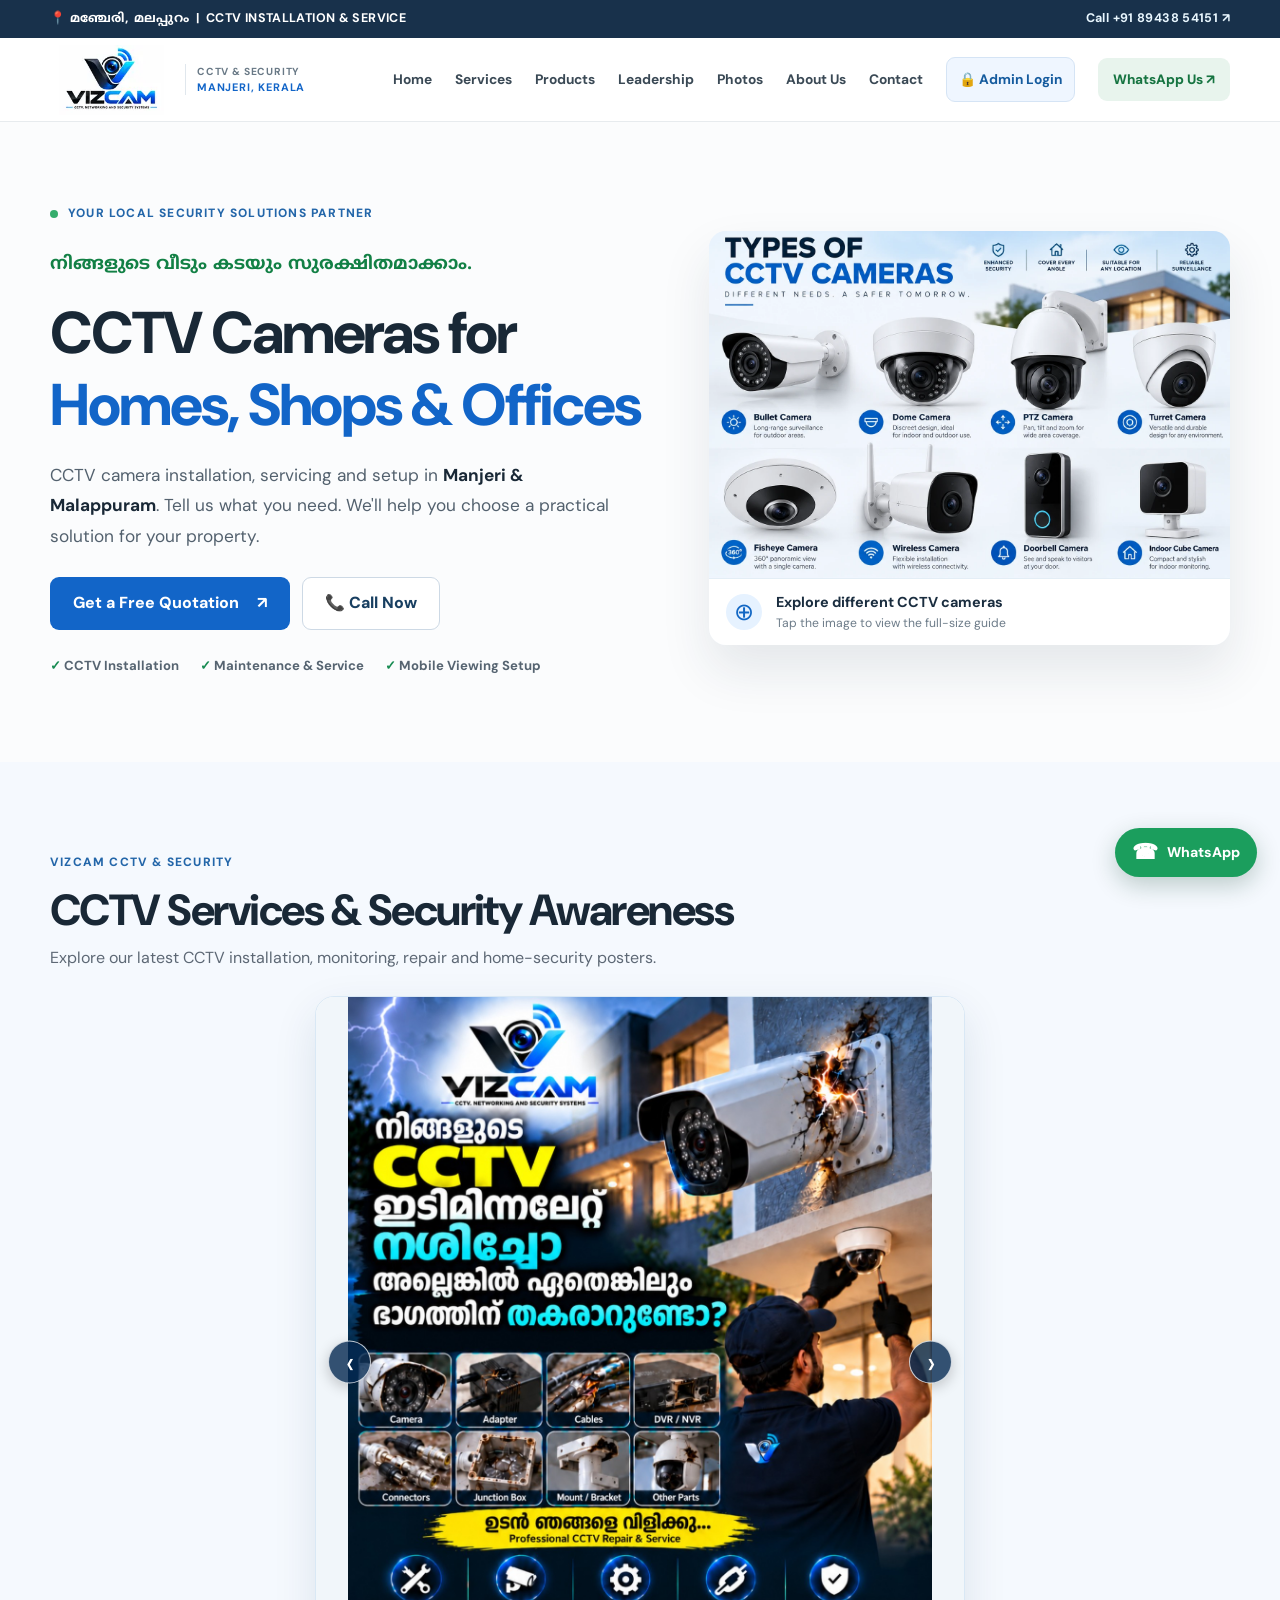
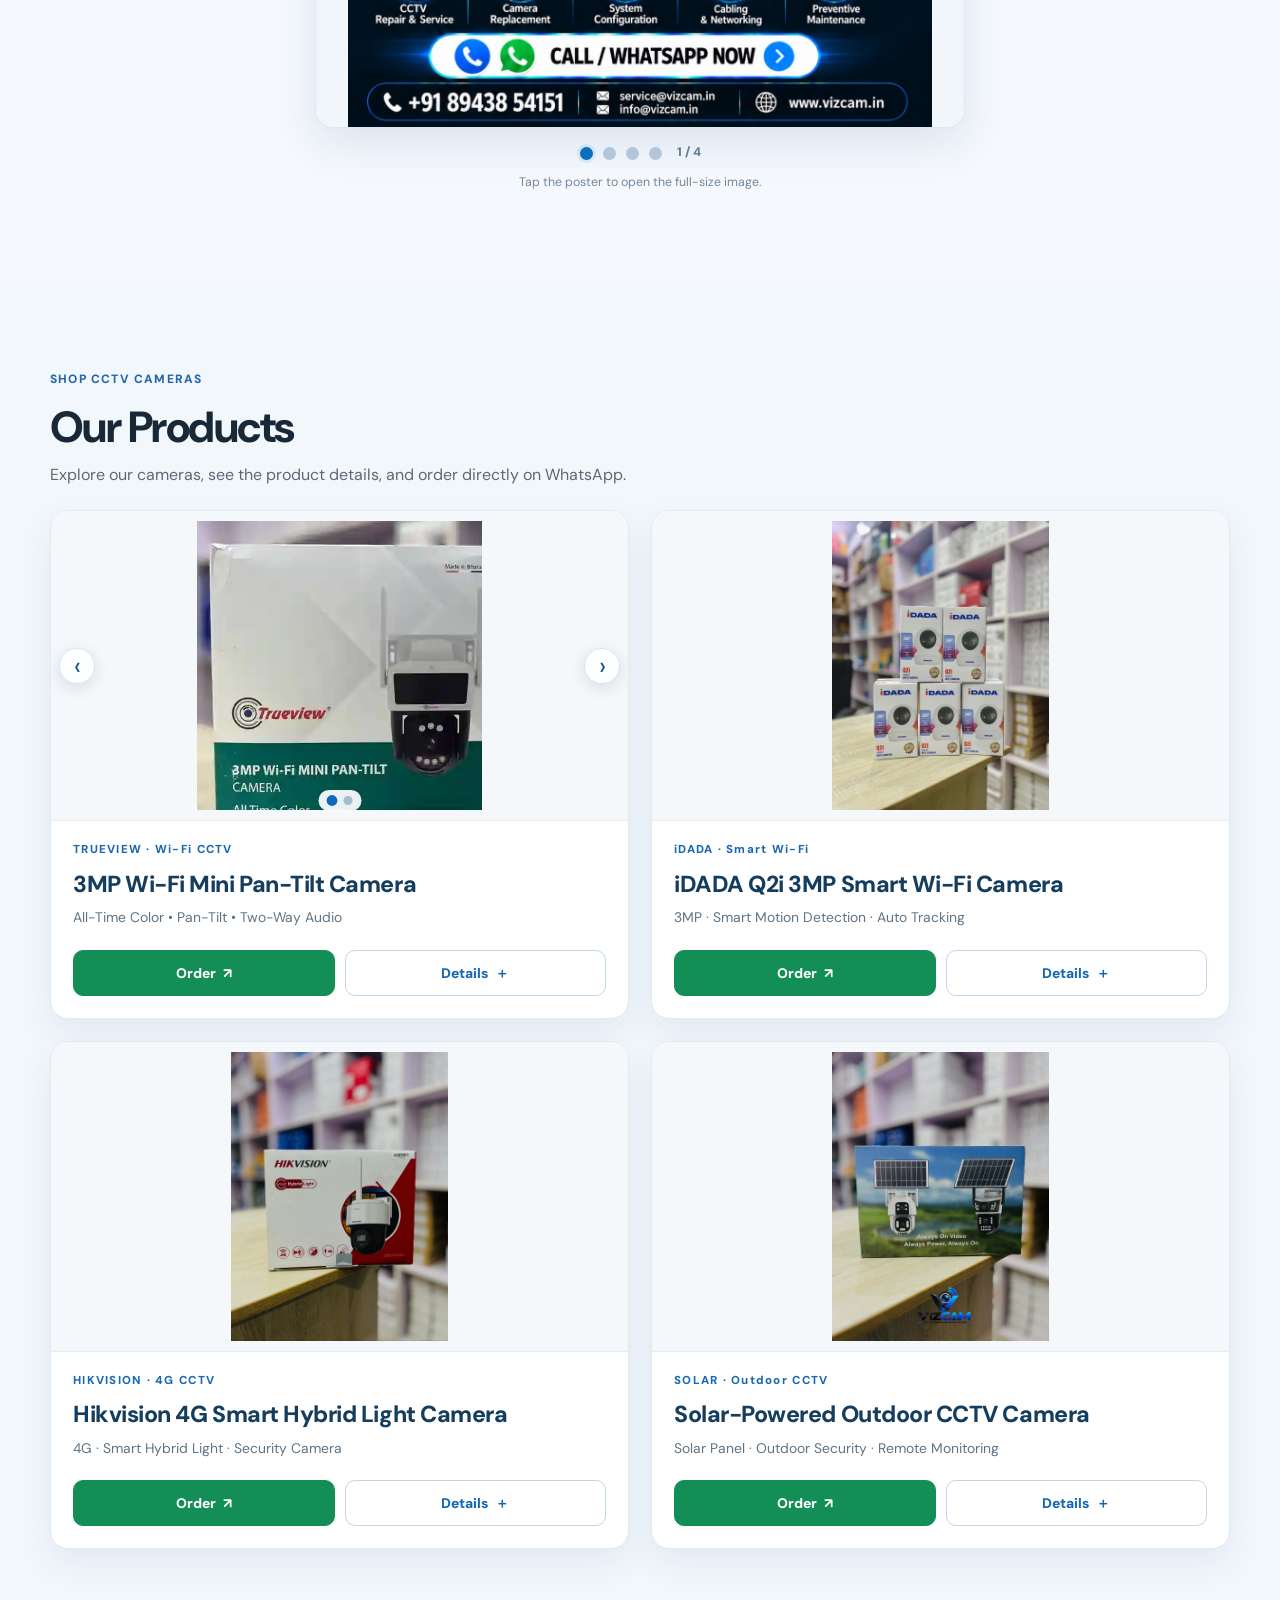
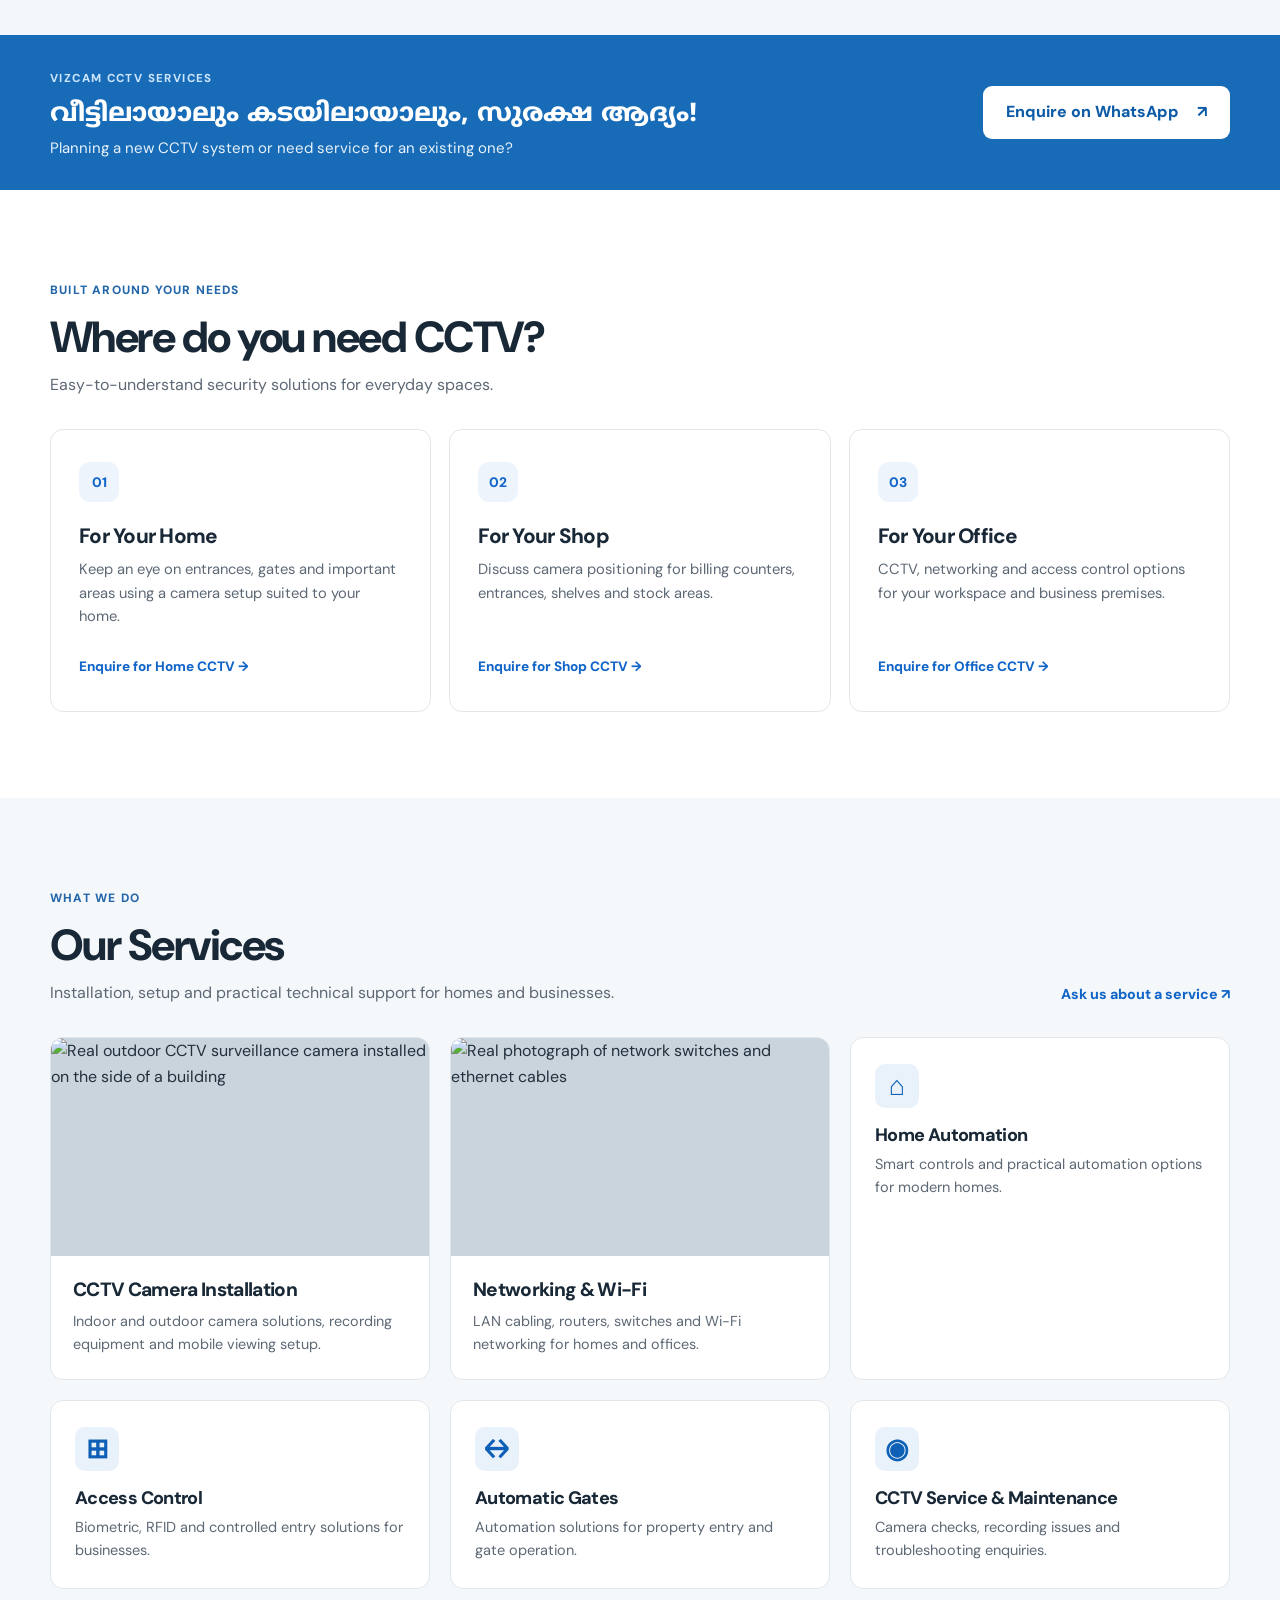
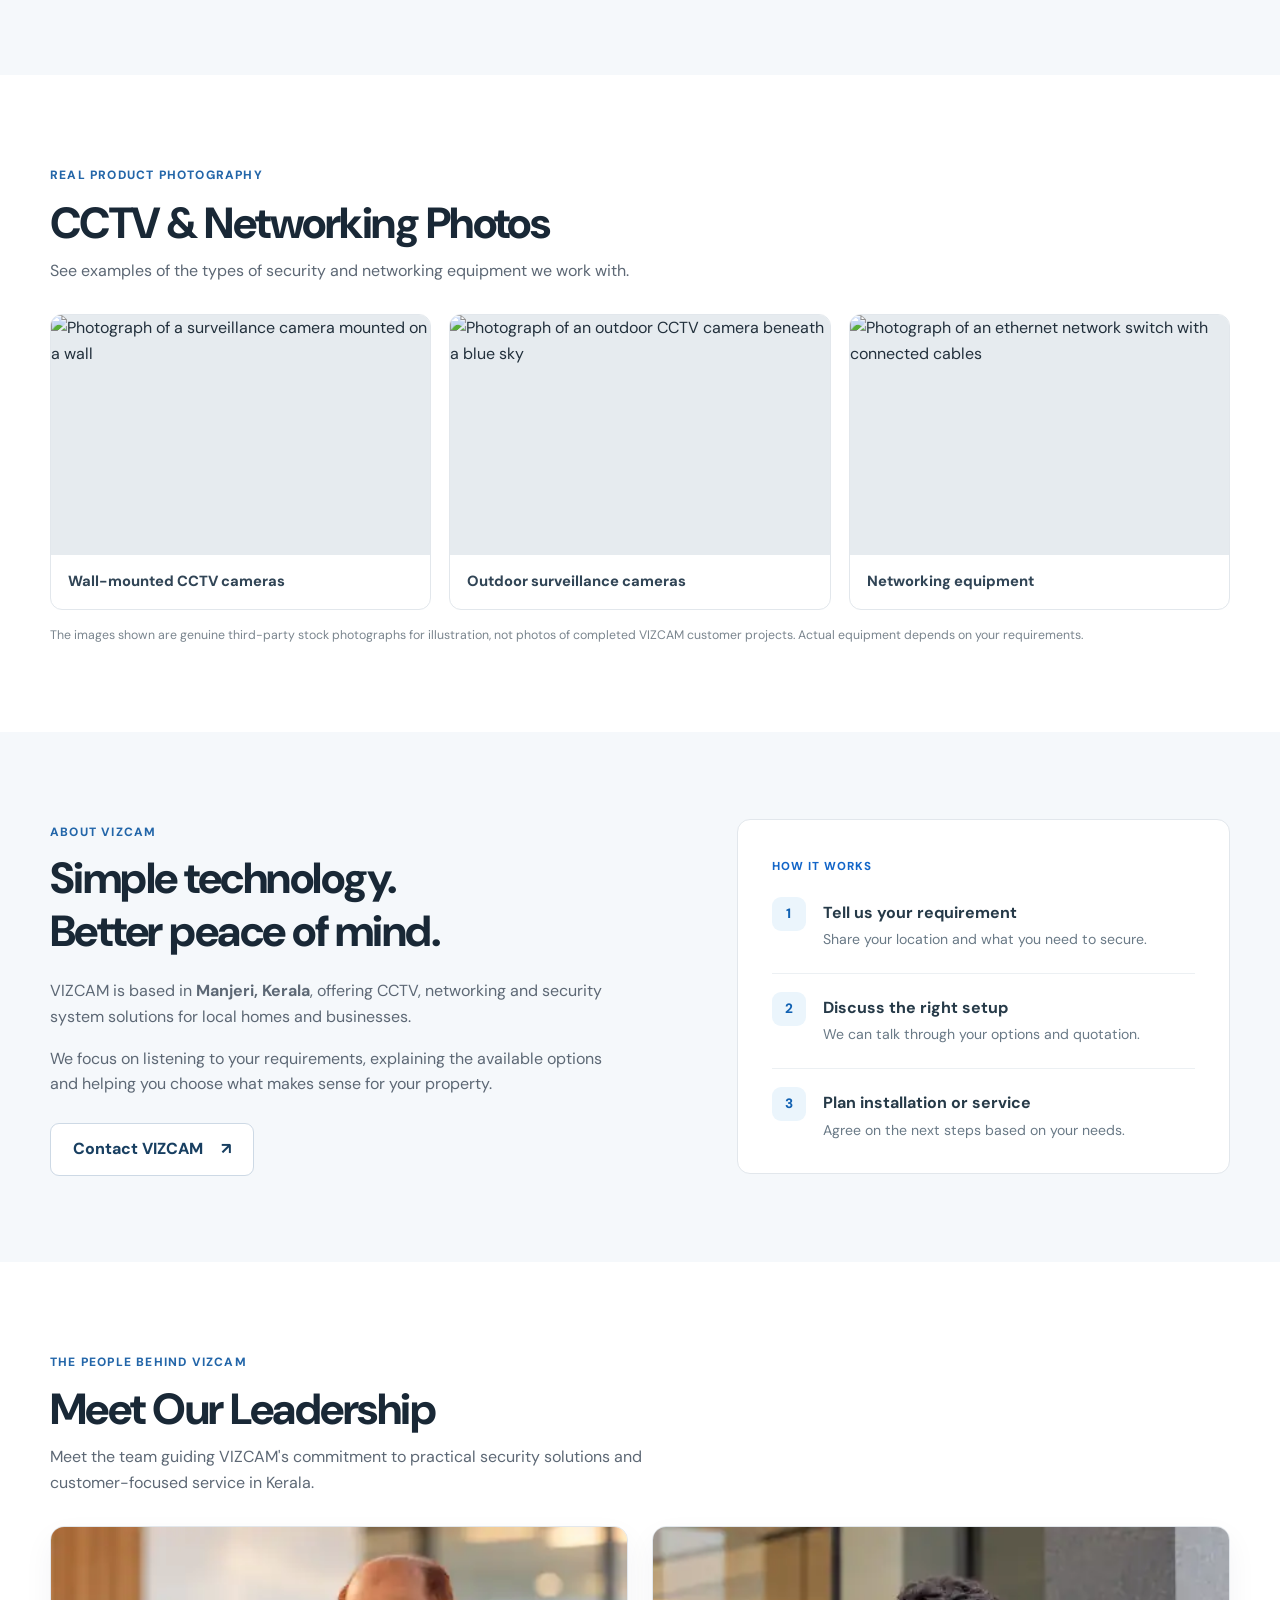
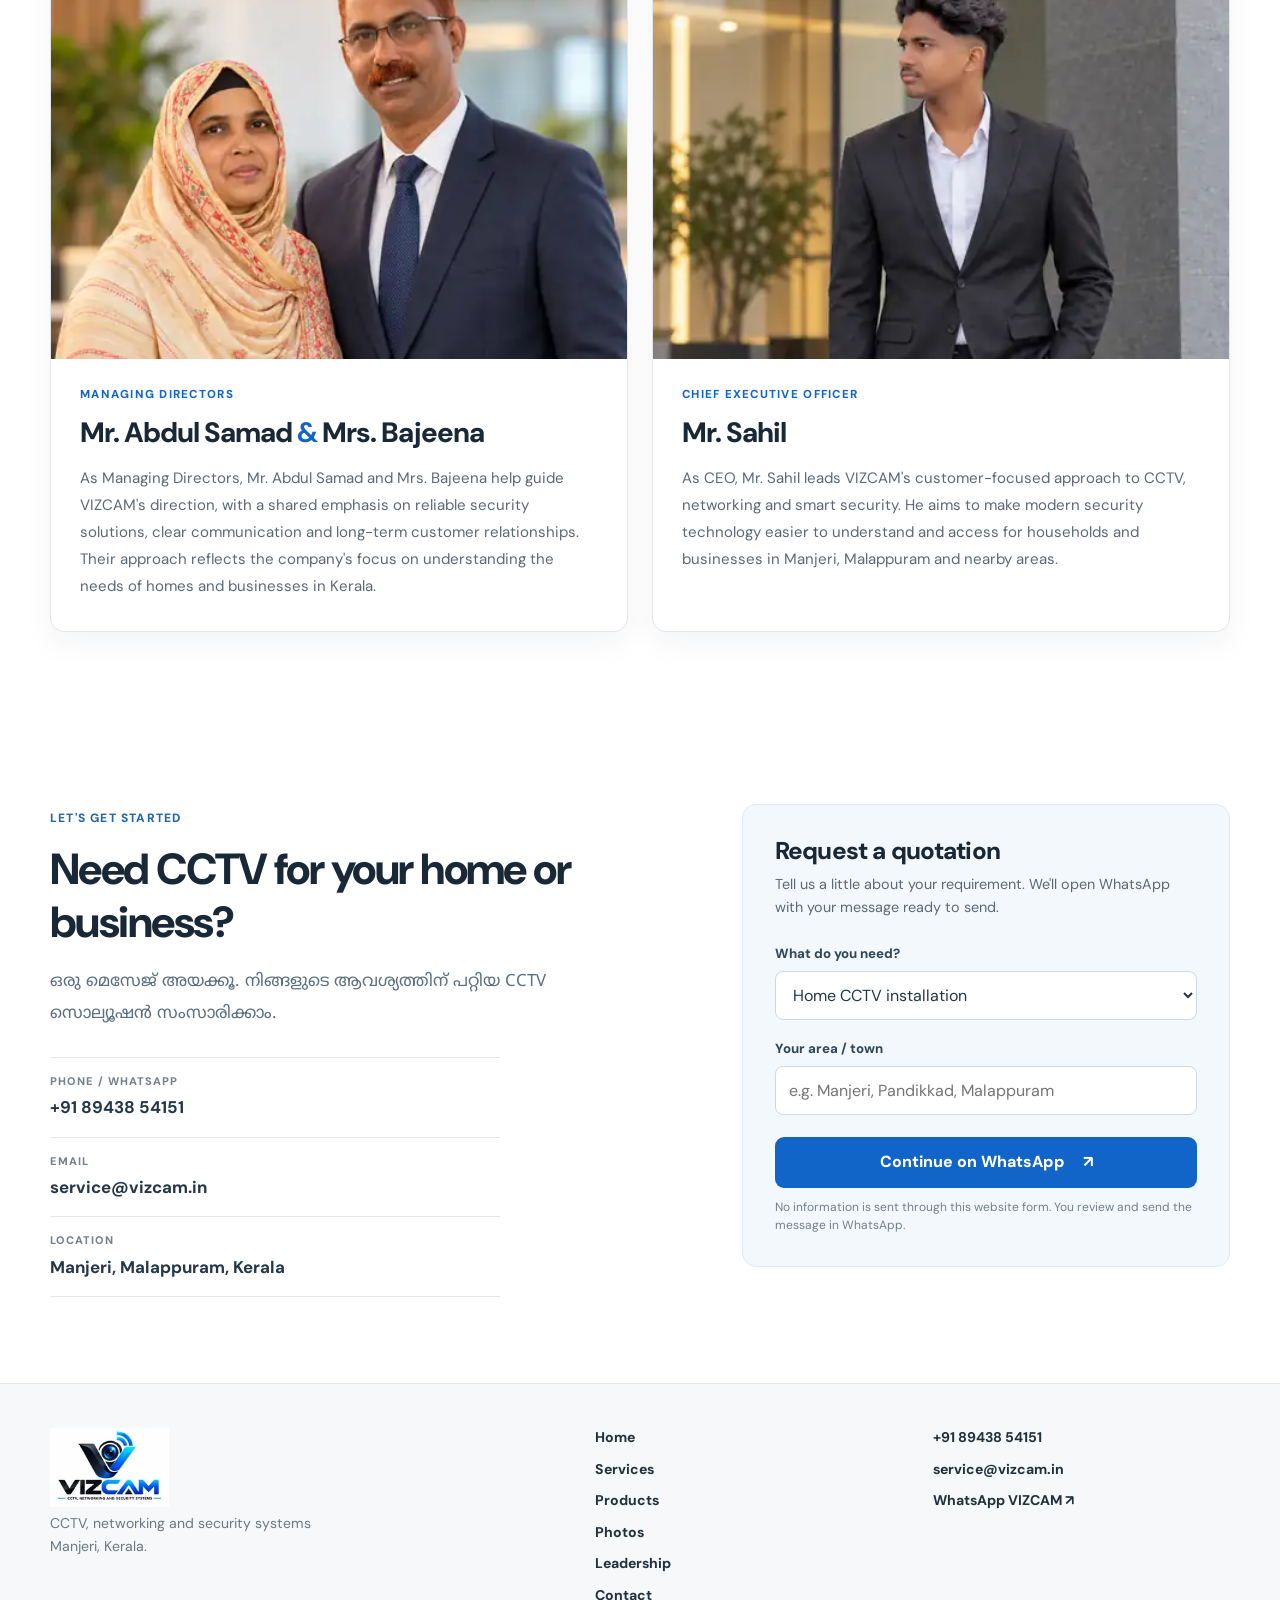
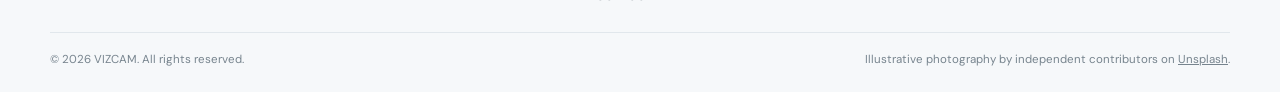
==== index.html @ 6ed15a89 "Add iDADA Q2i, Hikvision 4G and solar CCTV products with details and WhatsApp orders" ====
<!doctype html>
<html lang="en">
<head>
  <meta charset="UTF-8">
  <meta name="viewport" content="width=device-width, initial-scale=1">
  <meta name="theme-color" content="#ffffff">
  <meta name="description" content="VIZCAM CCTV camera installation and service in Manjeri, Malappuram, Kerala. Security cameras for homes, shops and offices plus networking, access control, automatic gates and home automation. WhatsApp +91 89438 54151.">
  <meta name="keywords" content="CCTV camera installation Manjeri, CCTV service Malappuram, security camera Kerala, CCTV for shops, home security camera, CCTV camera Manjeri, networking Malappuram, automatic gates">
  <meta name="robots" content="index,follow,max-image-preview:large">
  <link rel="canonical" href="https://www.vizcam.in/">
  <link rel="icon" type="image/png" sizes="96x96" href="/favicon.png">
  <link rel="shortcut icon" type="image/png" href="/favicon.png">
  <meta property="og:type" content="website">
  <meta property="og:title" content="VIZCAM | CCTV Installation & Service in Manjeri, Kerala">
  <meta property="og:description" content="വീടിനും കടയ്ക്കും ഓഫീസിനും CCTV സുരക്ഷ. Contact VIZCAM in Manjeri for a free quotation.">
  <meta property="og:url" content="https://www.vizcam.in/">
  <meta property="og:image" content="https://www.vizcam.in/assets/vizcam-logo-2026.webp">
  <meta name="twitter:card" content="summary_large_image">
  <link rel="preconnect" href="https://fonts.googleapis.com">
  <link rel="preconnect" href="https://fonts.gstatic.com" crossorigin>
  <link rel="preconnect" href="https://images.unsplash.com">
  <link href="https://fonts.googleapis.com/css2?family=DM+Sans:wght@400;500;600;700;800&family=Noto+Sans+Malayalam:wght@400;500;600;700;800&display=swap" rel="stylesheet">
  <link rel="stylesheet" href="css/styles.css?v=20261020-products4">
  <title>VIZCAM | CCTV Camera Installation & Service in Manjeri, Kerala</title>
  <script type="application/ld+json">{
    "@context":"https://schema.org","@type":"LocalBusiness","name":"VIZCAM CCTV, Networking and Security Systems","url":"https://www.vizcam.in/","image":"https://www.vizcam.in/assets/vizcam-logo-2026.webp","telephone":"+918943854151","email":"service@vizcam.in","description":"CCTV installation and servicing, networking, access control, automatic gates and smart home automation.","address":{"@type":"PostalAddress","addressLocality":"Manjeri","addressRegion":"Kerala","addressCountry":"IN"},"areaServed":[{"@type":"Place","name":"Manjeri"},{"@type":"Place","name":"Malappuram"}],"hasOfferCatalog":{"@type":"OfferCatalog","name":"VIZCAM Services","itemListElement":[{"@type":"OfferCatalog","name":"CCTV Cameras"},{"@type":"OfferCatalog","name":"Networking"},{"@type":"OfferCatalog","name":"Access Control"},{"@type":"OfferCatalog","name":"Automatic Gates"},{"@type":"OfferCatalog","name":"Home Automation"}]}
  }</script>
</head>
<body>
<a class="skip-link" href="#main">Skip to content</a>
<div class="announcement"><div class="wrap announcement-inner">
  <p>📍 <span lang="ml">മഞ്ചേരി, മലപ്പുറം</span> &nbsp;|&nbsp; CCTV INSTALLATION &amp; SERVICE</p>
  <a href="tel:+918943854151" aria-label="Call VIZCAM">Call +91 89438 54151 <span aria-hidden="true">↗</span></a>
</div></div>
<header class="site-header" id="top">
  <div class="wrap header-inner">
    <a class="brand" href="#home" aria-label="VIZCAM homepage">
      <img src="assets/vizcam-logo-2026.webp" alt="VIZCAM CCTV, Networking and Security Systems" width="124" height="80">
      <span class="brand-meta">CCTV &amp; SECURITY<br><strong>MANJERI, KERALA</strong></span>
    </a>
    <button class="menu-toggle" type="button" aria-expanded="false" aria-controls="site-nav" aria-label="Open menu">
      <span></span><span></span><span></span>
    </button>
    <nav id="site-nav" class="site-nav" aria-label="Main navigation">
      <a href="#home">Home</a>
      <a href="#services">Services</a>
      <a href="#products">Products</a>
      <a href="#leadership">Leadership</a>
      <a href="#photos">Photos</a>
      <a href="#about">About Us</a>
      <a href="#contact">Contact</a>
      <a class="admin-nav-link" href="/admin.html">🔒 Admin Login</a>
      <a class="nav-cta" href="https://wa.me/918943854151?text=Hi%20VIZCAM%2C%20I%20need%20a%20CCTV%20quotation." target="_blank" rel="noopener noreferrer">WhatsApp Us <span aria-hidden="true">↗</span></a>
    </nav>
  </div>
</header>
<main id="main">
  <section class="hero" id="home" aria-labelledby="hero-title">
    <div class="wrap hero-inner">
      <div class="hero-copy">
        <div class="eyebrow"><span class="eyebrow-dot"></span> YOUR LOCAL SECURITY SOLUTIONS PARTNER</div>
        <p class="hero-malayalam" lang="ml">നിങ്ങളുടെ വീടും കടയും സുരക്ഷിതമാക്കാം.</p>
        <h1 id="hero-title">CCTV Cameras for <span>Homes, Shops &amp; Offices</span></h1>
        <p class="hero-description">CCTV camera installation, servicing and setup in <strong>Manjeri &amp; Malappuram</strong>. Tell us what you need. We'll help you choose a practical solution for your property.</p>
        <div class="hero-cta">
          <a class="btn btn-primary" href="https://wa.me/918943854151?text=Hi%20VIZCAM%2C%20I%20would%20like%20a%20free%20quotation%20for%20CCTV%20installation." target="_blank" rel="noopener noreferrer">Get a Free Quotation <span aria-hidden="true">↗</span></a>
          <a class="btn btn-outline" href="tel:+918943854151">📞 Call Now</a>
        </div>
        <div class="hero-points"><span>✓ CCTV Installation</span><span>✓ Maintenance &amp; Service</span><span>✓ Mobile Viewing Setup</span></div>
      </div>
      <div class="hero-image hero-image--types">
        <a class="hero-types-image-link" href="assets/vizcam-cctv-camera-types.webp" target="_blank" rel="noopener noreferrer" aria-label="View full-size infographic of eight different types of CCTV cameras">
          <img src="assets/vizcam-cctv-camera-types.webp" alt="Types of CCTV cameras: bullet, dome, PTZ, turret, fisheye, wireless, doorbell and indoor cube cameras, with their uses" width="1448" height="964" fetchpriority="high" decoding="async">
        </a>
        <div class="hero-image-caption"><span class="caption-icon" aria-hidden="true">⊕</span><div><strong>Explore different CCTV cameras</strong><small>Tap the image to view the full-size guide</small></div></div>
      </div>
    </div>
  </section>
  <section class="section vizcam-poster-section" id="cctv-posters" aria-labelledby="vizcam-poster-title">
    <div class="wrap">
      <div class="section-intro vizcam-poster-intro">
        <div>
          <span class="section-kicker">VIZCAM CCTV &amp; SECURITY</span>
          <h2 id="vizcam-poster-title">CCTV Services &amp; Security Awareness</h2>
          <p>Explore our latest CCTV installation, monitoring, repair and home-security posters.</p>
        </div>
      </div>
      <div class="vizcam-poster-carousel" data-poster-carousel role="region" aria-roledescription="carousel" aria-label="VIZCAM promotional posters">
        <div class="vizcam-poster-stage">
          <div class="vizcam-poster-slides">
        <figure class="vizcam-poster-slide" data-poster-slide aria-label="Poster 1 of 4">
          <a href="assets/vizcam-poster-cctv-repair.jpg" target="_blank" rel="noopener noreferrer" title="Open poster 1 full size">
            <img src="assets/vizcam-poster-cctv-repair.jpg" alt="VIZCAM Malayalam poster for CCTV repair and service after lightning damage, with contact details" width="1229" height="1536" loading="eager" decoding="async">
          </a>
        </figure>
        <figure class="vizcam-poster-slide" data-poster-slide hidden aria-label="Poster 2 of 4">
          <a href="assets/vizcam-poster-cctv-installation.jpg" target="_blank" rel="noopener noreferrer" title="Open poster 2 full size">
            <img src="assets/vizcam-poster-cctv-installation.jpg" alt="VIZCAM Malayalam poster for CCTV installation and security monitoring for homes, shops and offices" width="1165" height="1536" loading="lazy" decoding="async">
          </a>
        </figure>
        <figure class="vizcam-poster-slide" data-poster-slide hidden aria-label="Poster 3 of 4">
          <a href="assets/vizcam-poster-home-security.jpg" target="_blank" rel="noopener noreferrer" title="Open poster 3 full size">
            <img src="assets/vizcam-poster-home-security.jpg" alt="VIZCAM Malayalam home-security poster showing CCTV camera views on a mobile phone" width="1229" height="1536" loading="lazy" decoding="async">
          </a>
        </figure>
        <figure class="vizcam-poster-slide" data-poster-slide hidden aria-label="Poster 4 of 4">
          <a href="assets/vizcam-poster-family-security.jpg" target="_blank" rel="noopener noreferrer" title="Open poster 4 full size">
            <img src="assets/vizcam-poster-family-security.jpg" alt="VIZCAM Malayalam security poster promoting CCTV installation and family protection" width="1229" height="1536" loading="lazy" decoding="async">
          </a>
        </figure>
          </div>
          <button type="button" class="vizcam-poster-arrow vizcam-poster-prev" data-poster-prev aria-label="Previous CCTV poster"><span aria-hidden="true">‹</span></button>
          <button type="button" class="vizcam-poster-arrow vizcam-poster-next" data-poster-next aria-label="Next CCTV poster"><span aria-hidden="true">›</span></button>
        </div>
        <div class="vizcam-poster-controls" aria-label="Choose poster">
          <div class="vizcam-poster-dots">
        <button type="button" class="vizcam-poster-dot is-active" data-poster-dot aria-label="Show poster 1" aria-pressed="true"></button>
        <button type="button" class="vizcam-poster-dot" data-poster-dot aria-label="Show poster 2" aria-pressed="false"></button>
        <button type="button" class="vizcam-poster-dot" data-poster-dot aria-label="Show poster 3" aria-pressed="false"></button>
        <button type="button" class="vizcam-poster-dot" data-poster-dot aria-label="Show poster 4" aria-pressed="false"></button>
          </div>
          <span class="vizcam-poster-count" data-poster-count aria-live="polite">1 / 4</span>
        </div>
        <p class="vizcam-poster-caption">Tap the poster to open the full-size image.</p>
      </div>
    </div>
  </section>
  <section class="section vizcam-products-section" id="products" aria-labelledby="products-title">
    <div class="wrap">
      <div class="section-intro vizcam-products-intro">
        <div><span class="section-kicker">SHOP CCTV CAMERAS</span><h2 id="products-title">Our Products</h2>
          <p>Explore our cameras, see the product details, and order directly on WhatsApp.</p>
        </div>
      </div>
      <div class="vizcam-products-grid">
        <article class="vizcam-product-card" aria-labelledby="trueview-product-title">
          <div class="vizcam-product-card-image vizcam-product-slider" data-product-slider aria-label="Trueview 3MP product photo slideshow">
            <div class="vizcam-product-slides">
              <img data-product-slide src="assets/trueview-3mp-pan-tilt-front.webp" alt="Trueview 3MP camera retail box, front view" width="900" height="1200" loading="lazy" decoding="async">
              <img data-product-slide src="assets/trueview-3mp-pan-tilt-features.webp" alt="Trueview 3MP camera packaging with detailed features" width="900" height="1200" loading="lazy" decoding="async" hidden>
            </div>
            <button class="vizcam-product-slider-arrow vizcam-product-slider-prev" data-slide-prev type="button" aria-label="Previous Trueview product image">‹</button>
            <button class="vizcam-product-slider-arrow vizcam-product-slider-next" data-slide-next type="button" aria-label="Next Trueview product image">›</button>
            <div class="vizcam-product-slider-dots" role="group" aria-label="Select Trueview product photo">
              <button data-slide-dot type="button" aria-label="Show Trueview camera front photo" aria-pressed="true" class="is-active"></button>
              <button data-slide-dot type="button" aria-label="Show Trueview feature packaging photo" aria-pressed="false"></button>
            </div>
          </div>
          <div class="vizcam-product-card-content">
            <span class="vizcam-product-card-brand">TRUEVIEW · Wi-Fi CCTV</span>
            <h3 id="trueview-product-title">3MP Wi-Fi Mini Pan-Tilt Camera</h3>
            <p>All-Time Color • Pan-Tilt • Two-Way Audio</p>
            <div class="vizcam-product-card-buttons">
              <a class="btn vizcam-product-order" href="https://wa.me/918943854151?text=Hi%20VIZCAM%2C%20I%20would%20like%20to%20order%20the%20Trueview%203MP%20Wi-Fi%20Mini%20Pan-Tilt%20Camera.%20Please%20share%20availability%20and%20ordering%20details." target="_blank" rel="noopener noreferrer" aria-label="Order Trueview 3MP Wi-Fi Mini Pan-Tilt Camera on WhatsApp">Order <span aria-hidden="true">↗</span></a>
              <button class="btn vizcam-product-details-button" type="button" data-product-details="trueview-details" aria-haspopup="dialog" aria-controls="trueview-details">Details <span aria-hidden="true">＋</span></button>
            </div>
          </div>
        </article>
        <article class="vizcam-product-card" aria-labelledby="idada-q2i-product-title">
          <div class="vizcam-product-card-image vizcam-product-slider" data-product-slider aria-label="iDADA Q2i 3MP Smart Wi-Fi Camera product images">
            <div class="vizcam-product-slides">
              <img data-product-slide src="assets/vizcam-idada-q2i-3mp-wifi.webp" alt="Five boxes of the iDADA Q2i 3MP Smart Wi-Fi Camera photographed in store" width="960" height="1280" loading="lazy" decoding="async">
            </div>
          </div>
          <div class="vizcam-product-card-content">
            <span class="vizcam-product-card-brand">iDADA · Smart Wi-Fi</span>
            <h3 id="idada-q2i-product-title">iDADA Q2i 3MP Smart Wi-Fi Camera</h3>
            <p>3MP · Smart Motion Detection · Auto Tracking</p>
            <div class="vizcam-product-card-buttons">
              <a class="btn vizcam-product-order" href="https://wa.me/918943854151?text=Hi%20VIZCAM%2C%20I%20would%20like%20to%20order%20the%20iDADA%20Q2i%203MP%20Smart%20Wi-Fi%20Camera.%20Please%20share%20availability%20and%20ordering%20details." target="_blank" rel="noopener noreferrer" aria-label="Order iDADA Q2i 3MP Smart Wi-Fi Camera on WhatsApp">Order <span aria-hidden="true">↗</span></a>
              <button class="btn vizcam-product-details-button" type="button" data-product-details="idada-q2i-details" aria-haspopup="dialog" aria-controls="idada-q2i-details">Details <span aria-hidden="true">＋</span></button>
            </div>
          </div>
        </article>
        <article class="vizcam-product-card" aria-labelledby="hikvision-hybrid-4g-product-title">
          <div class="vizcam-product-card-image vizcam-product-slider" data-product-slider aria-label="Hikvision 4G Smart Hybrid Light Camera product images">
            <div class="vizcam-product-slides">
              <img data-product-slide src="assets/vizcam-hikvision-4g-hybrid-light.webp" alt="Hikvision Smart Hybrid Light 4G security camera retail box with camera image and 4G mark" width="960" height="1280" loading="lazy" decoding="async">
            </div>
          </div>
          <div class="vizcam-product-card-content">
            <span class="vizcam-product-card-brand">HIKVISION · 4G CCTV</span>
            <h3 id="hikvision-hybrid-4g-product-title">Hikvision 4G Smart Hybrid Light Camera</h3>
            <p>4G · Smart Hybrid Light · Security Camera</p>
            <div class="vizcam-product-card-buttons">
              <a class="btn vizcam-product-order" href="https://wa.me/918943854151?text=Hi%20VIZCAM%2C%20I%20would%20like%20to%20order%20the%20Hikvision%204G%20Smart%20Hybrid%20Light%20Camera.%20Please%20share%20availability%20and%20ordering%20details." target="_blank" rel="noopener noreferrer" aria-label="Order Hikvision 4G Smart Hybrid Light Camera on WhatsApp">Order <span aria-hidden="true">↗</span></a>
              <button class="btn vizcam-product-details-button" type="button" data-product-details="hikvision-hybrid-4g-details" aria-haspopup="dialog" aria-controls="hikvision-hybrid-4g-details">Details <span aria-hidden="true">＋</span></button>
            </div>
          </div>
        </article>
        <article class="vizcam-product-card" aria-labelledby="solar-outdoor-product-title">
          <div class="vizcam-product-card-image vizcam-product-slider" data-product-slider aria-label="Solar-Powered Outdoor CCTV Camera product images">
            <div class="vizcam-product-slides">
              <img data-product-slide src="assets/vizcam-solar-outdoor-camera.webp" alt="Solar security camera box showing two CCTV cameras with attached solar panel illustrations" width="960" height="1280" loading="lazy" decoding="async">
            </div>
          </div>
          <div class="vizcam-product-card-content">
            <span class="vizcam-product-card-brand">SOLAR · Outdoor CCTV</span>
            <h3 id="solar-outdoor-product-title">Solar-Powered Outdoor CCTV Camera</h3>
            <p>Solar Panel · Outdoor Security · Remote Monitoring</p>
            <div class="vizcam-product-card-buttons">
              <a class="btn vizcam-product-order" href="https://wa.me/918943854151?text=Hi%20VIZCAM%2C%20I%20would%20like%20to%20order%20the%20Solar-Powered%20Outdoor%20CCTV%20Camera.%20Please%20share%20availability%20and%20ordering%20details." target="_blank" rel="noopener noreferrer" aria-label="Order Solar-Powered Outdoor CCTV Camera on WhatsApp">Order <span aria-hidden="true">↗</span></a>
              <button class="btn vizcam-product-details-button" type="button" data-product-details="solar-outdoor-details" aria-haspopup="dialog" aria-controls="solar-outdoor-details">Details <span aria-hidden="true">＋</span></button>
            </div>
          </div>
        </article>
      </div>
    </div>
  </section>
  <section class="promo" aria-label="VIZCAM CCTV advertisement">
    <div class="wrap promo-inner">
      <div><span class="promo-label">VIZCAM CCTV SERVICES</span><h2 lang="ml">വീട്ടിലായാലും കടയിലായാലും, സുരക്ഷ ആദ്യം!</h2><p>Planning a new CCTV system or need service for an existing one?</p></div>
      <a class="btn btn-light" href="https://wa.me/918943854151?text=Hi%20VIZCAM%2C%20please%20contact%20me%20about%20CCTV%20installation%20or%20service." target="_blank" rel="noopener noreferrer">Enquire on WhatsApp <span aria-hidden="true">↗</span></a>
    </div>
  </section>
  <section class="section" id="solutions">
    <div class="wrap">
      <div class="section-intro"><div><span class="section-kicker">BUILT AROUND YOUR NEEDS</span><h2>Where do you need CCTV?</h2><p>Easy-to-understand security solutions for everyday spaces.</p></div></div>
      <div class="solution-grid">
        <article class="solution-card"><div class="solution-number">01</div><h3>For Your Home</h3><p>Keep an eye on entrances, gates and important areas using a camera setup suited to your home.</p><a href="https://wa.me/918943854151?text=Hello%20VIZCAM%2C%20I%20need%20CCTV%20for%20my%20home." target="_blank" rel="noopener noreferrer">Enquire for Home CCTV <span aria-hidden="true">→</span></a></article>
        <article class="solution-card"><div class="solution-number">02</div><h3>For Your Shop</h3><p>Discuss camera positioning for billing counters, entrances, shelves and stock areas.</p><a href="https://wa.me/918943854151?text=Hello%20VIZCAM%2C%20I%20need%20CCTV%20for%20my%20shop." target="_blank" rel="noopener noreferrer">Enquire for Shop CCTV <span aria-hidden="true">→</span></a></article>
        <article class="solution-card"><div class="solution-number">03</div><h3>For Your Office</h3><p>CCTV, networking and access control options for your workspace and business premises.</p><a href="https://wa.me/918943854151?text=Hello%20VIZCAM%2C%20I%20need%20security%20solutions%20for%20my%20office." target="_blank" rel="noopener noreferrer">Enquire for Office CCTV <span aria-hidden="true">→</span></a></article>
      </div>
    </div>
  </section>
  <section class="section section-tint" id="services">
    <div class="wrap">
      <div class="section-intro"><div><span class="section-kicker">WHAT WE DO</span><h2>Our Services</h2><p>Installation, setup and practical technical support for homes and businesses.</p></div><a class="text-link" href="#contact">Ask us about a service <span aria-hidden="true">↗</span></a></div>
      <div class="services-grid">
        <article class="service-card service-feature"><img src="https://images.unsplash.com/photo-1758514475001-4bea02fe5184?auto=format&amp;fit=crop&amp;w=900&amp;q=78" loading="lazy" alt="Real outdoor CCTV surveillance camera installed on the side of a building" width="700" height="480"><div class="service-content"><h3>CCTV Camera Installation</h3><p>Indoor and outdoor camera solutions, recording equipment and mobile viewing setup.</p></div></article>
        <article class="service-card service-feature"><img src="https://images.unsplash.com/photo-1691435828932-911a7801adfb?auto=format&amp;fit=crop&amp;w=900&amp;q=78" loading="lazy" alt="Real photograph of network switches and ethernet cables" width="700" height="480"><div class="service-content"><h3>Networking &amp; Wi-Fi</h3><p>LAN cabling, routers, switches and Wi-Fi networking for homes and offices.</p></div></article>
        <article class="service-card service-simple"><div class="service-symbol" aria-hidden="true">⌂</div><h3>Home Automation</h3><p>Smart controls and practical automation options for modern homes.</p></article>
        <article class="service-card service-simple"><div class="service-symbol" aria-hidden="true">⊞</div><h3>Access Control</h3><p>Biometric, RFID and controlled entry solutions for businesses.</p></article>
        <article class="service-card service-simple"><div class="service-symbol" aria-hidden="true">↔</div><h3>Automatic Gates</h3><p>Automation solutions for property entry and gate operation.</p></article>
        <article class="service-card service-simple"><div class="service-symbol" aria-hidden="true">◉</div><h3>CCTV Service &amp; Maintenance</h3><p>Camera checks, recording issues and troubleshooting enquiries.</p></article>
      </div>
    </div>
  </section>

  <section class="section" id="photos">
    <div class="wrap">
      <div class="section-intro"><div><span class="section-kicker">REAL PRODUCT PHOTOGRAPHY</span><h2>CCTV &amp; Networking Photos</h2><p>See examples of the types of security and networking equipment we work with.</p></div></div>
      <div class="photo-grid">
        <figure><img src="https://images.unsplash.com/photo-1534157327728-accacabda257?auto=format&amp;fit=crop&amp;w=900&amp;q=78" alt="Photograph of a surveillance camera mounted on a wall" width="600" height="480" loading="lazy"><figcaption>Wall-mounted CCTV cameras</figcaption></figure>
        <figure><img src="https://images.unsplash.com/photo-1746240199540-9a68fc1b87e7?auto=format&amp;fit=crop&amp;w=900&amp;q=78" alt="Photograph of an outdoor CCTV camera beneath a blue sky" width="600" height="480" loading="lazy"><figcaption>Outdoor surveillance cameras</figcaption></figure>
        <figure><img src="https://images.unsplash.com/photo-1750711731797-25c3f2551ff8?auto=format&amp;fit=crop&amp;w=900&amp;q=78" alt="Photograph of an ethernet network switch with connected cables" width="600" height="480" loading="lazy"><figcaption>Networking equipment</figcaption></figure>
      </div>
      <p class="photo-note">The images shown are genuine third-party stock photographs for illustration, not photos of completed VIZCAM customer projects. Actual equipment depends on your requirements.</p>
    </div>
  </section>
  <section class="section section-tint" id="about">
    <div class="wrap about-grid">
      <div><span class="section-kicker">ABOUT VIZCAM</span><h2>Simple technology.<br>Better peace of mind.</h2><p>VIZCAM is based in <strong>Manjeri, Kerala</strong>, offering CCTV, networking and security system solutions for local homes and businesses.</p><p>We focus on listening to your requirements, explaining the available options and helping you choose what makes sense for your property.</p><a class="btn btn-outline" href="#contact">Contact VIZCAM <span aria-hidden="true">↗</span></a></div>
      <div class="about-aside"><span>HOW IT WORKS</span><ol><li><strong>Tell us your requirement</strong><small>Share your location and what you need to secure.</small></li><li><strong>Discuss the right setup</strong><small>We can talk through your options and quotation.</small></li><li><strong>Plan installation or service</strong><small>Agree on the next steps based on your needs.</small></li></ol></div>
    </div>
  </section>

  <section class="section leadership-section" id="leadership" aria-labelledby="leadership-title">
    <div class="wrap">
      <div class="section-intro">
        <div>
          <span class="section-kicker">THE PEOPLE BEHIND VIZCAM</span>
          <h2 id="leadership-title">Meet Our Leadership</h2>
          <p>Meet the team guiding VIZCAM's commitment to practical security solutions and customer-focused service in Kerala.</p>
        </div>
      </div>
      <div class="leadership-grid">
        <article class="leader-card">
          <div class="leader-photo">
            <img src="assets/leadership-managing-directors.webp" alt="Mr. Abdul Samad and Mrs. Bajeena, Managing Directors of VIZCAM" width="480" height="360" loading="lazy" decoding="async">
          </div>
          <div class="leader-content">
            <span class="leader-role">MANAGING DIRECTORS</span>
            <h3>Mr. Abdul Samad <span class="leader-amp">&amp;</span> Mrs. Bajeena</h3>
            <p>As Managing Directors, Mr. Abdul Samad and Mrs. Bajeena help guide VIZCAM's direction, with a shared emphasis on reliable security solutions, clear communication and long-term customer relationships. Their approach reflects the company's focus on understanding the needs of homes and businesses in Kerala.</p>
          </div>
        </article>
        <article class="leader-card">
          <div class="leader-photo">
            <img src="assets/leadership-ceo-sahil.webp" alt="Mr. Sahil, Chief Executive Officer of VIZCAM" width="480" height="360" loading="lazy" decoding="async">
          </div>
          <div class="leader-content">
            <span class="leader-role">CHIEF EXECUTIVE OFFICER</span>
            <h3>Mr. Sahil</h3>
            <p>As CEO, Mr. Sahil leads VIZCAM's customer-focused approach to CCTV, networking and smart security. He aims to make modern security technology easier to understand and access for households and businesses in Manjeri, Malappuram and nearby areas.</p>
          </div>
        </article>
      </div>
    </div>
  </section>
  <section class="section contact-section" id="contact">
    <div class="wrap contact-grid">
      <div><span class="section-kicker">LET'S GET STARTED</span><h2>Need CCTV for your home or business?</h2><p lang="ml" class="contact-ml">ഒരു മെസേജ് അയക്കൂ. നിങ്ങളുടെ ആവശ്യത്തിന് പറ്റിയ CCTV സൊല്യൂഷൻ സംസാരിക്കാം.</p>
        <div class="contact-details">
          <a href="tel:+918943854151"><span>PHONE / WHATSAPP</span><strong>+91 89438 54151</strong></a>
          <a href="mailto:service@vizcam.in"><span>EMAIL</span><strong>service@vizcam.in</strong></a>
          <div><span>LOCATION</span><strong>Manjeri, Malappuram, Kerala</strong></div>
        </div>
      </div>
      <div class="enquiry-box"><h3>Request a quotation</h3><p>Tell us a little about your requirement. We'll open WhatsApp with your message ready to send.</p>
        <form id="enquiry-form">
          <label for="enquiry-service">What do you need?</label>
          <select id="enquiry-service" name="service" required><option value="Home CCTV installation">Home CCTV installation</option><option value="Shop CCTV installation">Shop CCTV installation</option><option value="Office CCTV installation">Office CCTV installation</option><option value="CCTV service or repair">CCTV service or repair</option><option value="Networking / Wi-Fi">Networking / Wi-Fi</option><option value="Access control">Access control</option><option value="Automatic gate / Home automation">Automatic gate / Home automation</option></select>
          <label for="enquiry-location">Your area / town</label>
          <input id="enquiry-location" name="location" type="text" placeholder="e.g. Manjeri, Pandikkad, Malappuram" maxlength="100" required>
          <button class="btn btn-primary form-submit" type="submit">Continue on WhatsApp <span aria-hidden="true">↗</span></button>
          <small>No information is sent through this website form. You review and send the message in WhatsApp.</small>
        </form>
      </div>
    </div>
  </section>
</main>
<dialog class="vizcam-product-modal" id="trueview-details" aria-labelledby="trueview-details-title" aria-describedby="trueview-details-description">
  <div class="vizcam-product-modal-header">
    <div><span class="section-kicker">TRUEVIEW CCTV CAMERA</span><h2 id="trueview-details-title">3MP Wi-Fi Mini Pan-Tilt Camera</h2></div>
    <button type="button" class="vizcam-product-modal-close" data-close-product aria-label="Close product details">×</button>
  </div>
  <div class="vizcam-product-modal-content">
    <div class="vizcam-product-modal-gallery">
      <figure><img src="assets/trueview-3mp-pan-tilt-front.webp" alt="Front of Trueview mini pan-tilt camera box" width="900" height="1200" loading="lazy"><figcaption>Product · Front</figcaption></figure>
      <figure><img src="assets/trueview-3mp-pan-tilt-features.webp" alt="Back of Trueview camera box showing listed camera features" width="900" height="1200" loading="lazy"><figcaption>Features · Box</figcaption></figure>
    </div>
    <p class="vizcam-product-modal-subtitle">3MP Resolution · All-Time Color · Wi-Fi Connectivity</p>
    <p class="vizcam-product-modal-description" id="trueview-details-description">The Trueview 3MP Wi-Fi Mini Pan-Tilt Camera offers remote viewing and flexible monitoring for homes and small businesses. Features below are taken from the product packaging.</p>
    <h3>Product Features</h3>
    <ul class="vizcam-product-modal-features">
      <li>3MP camera resolution</li>
      <li>Wi-Fi network connectivity</li>
      <li>Pan-tilt rotation</li>
      <li>All-Time Color</li>
      <li>3 night vision modes</li>
      <li>Human and motion detection</li>
      <li>Two-way audio intercom</li>
      <li>Up to 256GB SD card support</li>
      <li>10× digital zoom</li>
      <li>6 location presets</li>
      <li>TrueCloud Plus mobile app</li>
      <li>Cloud recording support</li>
      <li>Tamper detection</li>
      <li>Third-party protocol support</li>
    </ul>
    <p class="vizcam-product-modal-note">Confirm availability, compatibility, and installation requirements with VIZCAM before ordering.</p>
    <a class="btn vizcam-product-order vizcam-product-modal-order" href="https://wa.me/918943854151?text=Hi%20VIZCAM%2C%20I%20would%20like%20to%20order%20the%20Trueview%203MP%20Wi-Fi%20Mini%20Pan-Tilt%20Camera.%20Please%20share%20availability%20and%20ordering%20details." target="_blank" rel="noopener noreferrer">Order on WhatsApp <span aria-hidden="true">↗</span></a>
  </div>
</dialog>

<dialog class="vizcam-product-modal" id="idada-q2i-details" aria-labelledby="idada-q2i-details-title" aria-describedby="idada-q2i-details-description">
  <div class="vizcam-product-modal-header">
    <div><span class="section-kicker">iDADA · Smart Wi-Fi</span><h2 id="idada-q2i-details-title">iDADA Q2i 3MP Smart Wi-Fi Camera</h2></div>
    <button type="button" class="vizcam-product-modal-close" data-close-product aria-label="Close iDADA Q2i 3MP Smart Wi-Fi Camera details">×</button>
  </div>
  <div class="vizcam-product-modal-content">
    <div class="vizcam-product-modal-gallery vizcam-product-modal-gallery--single">
      <figure><img src="assets/vizcam-idada-q2i-3mp-wifi.webp" alt="Five boxes of the iDADA Q2i 3MP Smart Wi-Fi Camera photographed in store" width="960" height="1280" loading="lazy" decoding="async"><figcaption>Product packaging</figcaption></figure>
    </div>
    <p class="vizcam-product-modal-subtitle">3MP · Smart Motion Detection · Auto Tracking</p>
    <p class="vizcam-product-modal-description" id="idada-q2i-details-description">The iDADA Q2i smart Wi-Fi camera features 3MP resolution and motion-tracking functions highlighted on its retail packaging.</p>
    <h3>Features Shown</h3>
    <ul class="vizcam-product-modal-features">
      <li>3MP resolution</li>
      <li>Smart Wi-Fi camera</li>
      <li>Responsive motion detection</li>
      <li>Intelligent auto tracking</li>
      <li>Q2i model designation</li>
      <li>Indoor-style security camera shown on packaging</li>
    </ul>
    <p class="vizcam-product-modal-note">Features are based on the box shown. Please confirm app compatibility, storage options and availability before ordering.</p>
    <a class="btn vizcam-product-order vizcam-product-modal-order" href="https://wa.me/918943854151?text=Hi%20VIZCAM%2C%20I%20would%20like%20to%20order%20the%20iDADA%20Q2i%203MP%20Smart%20Wi-Fi%20Camera.%20Please%20share%20availability%20and%20ordering%20details." target="_blank" rel="noopener noreferrer">Order on WhatsApp <span aria-hidden="true">↗</span></a>
  </div>
</dialog>

<dialog class="vizcam-product-modal" id="hikvision-hybrid-4g-details" aria-labelledby="hikvision-hybrid-4g-details-title" aria-describedby="hikvision-hybrid-4g-details-description">
  <div class="vizcam-product-modal-header">
    <div><span class="section-kicker">HIKVISION · 4G CCTV</span><h2 id="hikvision-hybrid-4g-details-title">Hikvision 4G Smart Hybrid Light Camera</h2></div>
    <button type="button" class="vizcam-product-modal-close" data-close-product aria-label="Close Hikvision 4G Smart Hybrid Light Camera details">×</button>
  </div>
  <div class="vizcam-product-modal-content">
    <div class="vizcam-product-modal-gallery vizcam-product-modal-gallery--single">
      <figure><img src="assets/vizcam-hikvision-4g-hybrid-light.webp" alt="Hikvision Smart Hybrid Light 4G security camera retail box with camera image and 4G mark" width="960" height="1280" loading="lazy" decoding="async"><figcaption>Product packaging</figcaption></figure>
    </div>
    <p class="vizcam-product-modal-subtitle">4G · Smart Hybrid Light · Security Camera</p>
    <p class="vizcam-product-modal-description" id="hikvision-hybrid-4g-details-description">A Hikvision security camera product with 4G connectivity and Smart Hybrid Light branding shown on the packaging.</p>
    <h3>Features Shown</h3>
    <ul class="vizcam-product-modal-features">
      <li>Hikvision brand</li>
      <li>4G connectivity shown on box</li>
      <li>Smart Hybrid Light technology</li>
      <li>Camera housing and aerial illustrated</li>
      <li>Product packaging displays connectivity and security icons</li>
    </ul>
    <p class="vizcam-product-modal-note">The exact model number, image resolution, SIM requirements, power source and other specifications are not visible in this photo. Please contact VIZCAM to confirm.</p>
    <a class="btn vizcam-product-order vizcam-product-modal-order" href="https://wa.me/918943854151?text=Hi%20VIZCAM%2C%20I%20would%20like%20to%20order%20the%20Hikvision%204G%20Smart%20Hybrid%20Light%20Camera.%20Please%20share%20availability%20and%20ordering%20details." target="_blank" rel="noopener noreferrer">Order on WhatsApp <span aria-hidden="true">↗</span></a>
  </div>
</dialog>

<dialog class="vizcam-product-modal" id="solar-outdoor-details" aria-labelledby="solar-outdoor-details-title" aria-describedby="solar-outdoor-details-description">
  <div class="vizcam-product-modal-header">
    <div><span class="section-kicker">SOLAR · Outdoor CCTV</span><h2 id="solar-outdoor-details-title">Solar-Powered Outdoor CCTV Camera</h2></div>
    <button type="button" class="vizcam-product-modal-close" data-close-product aria-label="Close Solar-Powered Outdoor CCTV Camera details">×</button>
  </div>
  <div class="vizcam-product-modal-content">
    <div class="vizcam-product-modal-gallery vizcam-product-modal-gallery--single">
      <figure><img src="assets/vizcam-solar-outdoor-camera.webp" alt="Solar security camera box showing two CCTV cameras with attached solar panel illustrations" width="960" height="1280" loading="lazy" decoding="async"><figcaption>Product packaging</figcaption></figure>
    </div>
    <p class="vizcam-product-modal-subtitle">Solar Panel · Outdoor Security · Remote Monitoring</p>
    <p class="vizcam-product-modal-description" id="solar-outdoor-details-description">An outdoor security camera kit illustrated with a solar panel for power support. Ask VIZCAM to confirm which camera version and accessories are included.</p>
    <h3>Features Shown</h3>
    <ul class="vizcam-product-modal-features">
      <li>Solar panel pictured on the box</li>
      <li>Outdoor security camera concept</li>
      <li>Box illustrates two camera designs</li>
      <li>Continuous operation highlighted in package messaging</li>
      <li>Suitable for discussing locations where regular power access is limited</li>
    </ul>
    <p class="vizcam-product-modal-note">The actual camera model, number of lenses, battery capacity, connectivity, accessories and solar performance must be confirmed with VIZCAM.</p>
    <a class="btn vizcam-product-order vizcam-product-modal-order" href="https://wa.me/918943854151?text=Hi%20VIZCAM%2C%20I%20would%20like%20to%20order%20the%20Solar-Powered%20Outdoor%20CCTV%20Camera.%20Please%20share%20availability%20and%20ordering%20details." target="_blank" rel="noopener noreferrer">Order on WhatsApp <span aria-hidden="true">↗</span></a>
  </div>
</dialog>
<footer class="site-footer"><div class="wrap">
  <div class="footer-top"><div><img src="assets/vizcam-logo-2026.webp" width="118" height="78" alt="VIZCAM logo"><p>CCTV, networking and security systems<br>Manjeri, Kerala.</p></div><div class="footer-links"><a href="#home">Home</a><a href="#services">Services</a><a href="#products">Products</a><a href="#photos">Photos</a><a href="#leadership">Leadership</a><a href="#contact">Contact</a></div><div class="footer-contact"><a href="tel:+918943854151">+91 89438 54151</a><a href="mailto:service@vizcam.in">service@vizcam.in</a><a href="https://wa.me/918943854151" target="_blank" rel="noopener noreferrer">WhatsApp VIZCAM ↗</a></div></div>
  <div class="footer-bottom"><span>© <span id="year">2026</span> VIZCAM. All rights reserved.</span><span>Illustrative photography by independent contributors on <a href="https://unsplash.com/" target="_blank" rel="noopener noreferrer">Unsplash</a>.</span></div>
</div></footer>
<a class="floating-whatsapp" href="https://wa.me/918943854151?text=Hi%20VIZCAM%2C%20I%20need%20CCTV%20installation%20or%20service." target="_blank" rel="noopener noreferrer" aria-label="Chat with VIZCAM on WhatsApp"><span aria-hidden="true">☎</span><span>WhatsApp</span></a>
<script src="js/script.js?v=20261020-posters1" defer></script>
</body>
</html>
---- css/styles.css ----
:root{--blue:#1265c8;--dark:#192836;--ink:#22303c;--muted:#5d6875;--line:#e2e7ec;--pale:#f5f8fb;--mint:#e9f7ef;--green:#14844e;--shadow:0 15px 35px rgba(12,37,61,.07)}
*{box-sizing:border-box}
html{scroll-behavior:smooth;scroll-padding-top:92px}
body{margin:0;background:#fff;color:var(--ink);font-family:"DM Sans",Arial,sans-serif;line-height:1.6;font-size:16px;-webkit-font-smoothing:antialiased}
[lang="ml"]{font-family:"Noto Sans Malayalam","DM Sans",sans-serif}
a{color:inherit;text-decoration:none}
button,input,select{font:inherit}
button,a{-webkit-tap-highlight-color:transparent}
button{cursor:pointer}
img{max-width:100%;display:block}
h1,h2,h3,p{margin-top:0}
h1,h2,h3{color:var(--dark);line-height:1.22;letter-spacing:-.035em}
h1{font-size:clamp(2.5rem,4.6vw,4.9rem);font-weight:800}
h2{font-size:clamp(2rem,3.4vw,3rem);font-weight:800}
h3{font-size:1.3rem;font-weight:800}
p{color:var(--muted)}
.wrap{width:min(1180px,calc(100% - 48px));margin:0 auto}
.skip-link{position:absolute;top:-100px;left:12px;background:#fff;padding:12px;z-index:1000}.skip-link:focus{top:12px}
.announcement{background:#18314b;color:#fff;font-size:.78rem;font-weight:700;letter-spacing:.03em}
.announcement-inner{display:flex;justify-content:space-between;align-items:center;min-height:38px;gap:14px}
.announcement p{margin:0;color:#fff}.announcement a{color:#e9f7ff;white-space:nowrap}
.announcement a:hover{text-decoration:underline}
.site-header{position:sticky;top:0;z-index:50;background:#fff;border-bottom:1px solid #e7ebee}
.header-inner{display:flex;align-items:center;justify-content:space-between;gap:24px;min-height:83px}
.brand{display:flex;align-items:center;gap:12px;min-width:0}
.brand img{width:123px;height:70px;object-fit:contain;object-position:center}
.brand-meta{font-size:.64rem;line-height:1.5;color:#697986;letter-spacing:.08em;font-weight:700;white-space:nowrap;padding-left:11px;border-left:1px solid #e0e7ed}
.brand-meta strong{color:var(--blue);font-size:.68rem}
.site-nav{display:flex;align-items:center;gap:clamp(10px,1.8vw,26px)}
.site-nav>a:not(.nav-cta){font-size:.86rem;font-weight:700;color:#3a4955;transition:color .18s}
.site-nav>a:hover,.site-nav>a:focus-visible{color:var(--blue)}
.nav-cta{background:#e8f4ed;color:#167441!important;border-radius:9px;padding:11px 15px;font-size:.85rem;font-weight:800;white-space:nowrap;transition:background .18s}
.nav-cta:hover{background:#d8f0e2}
.menu-toggle{display:none;border:0;background:transparent;padding:10px}
.menu-toggle span{display:block;width:25px;height:2px;margin:5px 0;background:#273846;border-radius:2px}
.hero{background:#fbfcfd;overflow:hidden}
.hero-inner{display:grid;grid-template-columns:1.08fr .92fr;align-items:center;gap:48px;padding:60px 0 68px}
.hero-copy{padding:18px 0}
.eyebrow,.section-kicker{display:inline-flex;align-items:center;gap:10px;color:#2366a9;font-size:.75rem;font-weight:800;letter-spacing:.1em}
.eyebrow-dot{width:8px;height:8px;border-radius:50%;background:#35ad6c}
.hero-malayalam{margin:24px 0 18px;font-size:clamp(1rem,1.4vw,1.22rem);font-weight:700;color:#128045;line-height:1.7}
.hero h1{margin-bottom:18px;max-width:730px}
.hero h1 span{color:var(--blue)}
.hero-description{font-size:1.08rem;max-width:570px;line-height:1.77;color:#53616e;margin-bottom:26px}
.hero-description strong{color:var(--dark)}
.hero-cta{display:flex;flex-wrap:wrap;gap:12px;margin-bottom:25px}
.btn{display:inline-flex;align-items:center;justify-content:center;gap:18px;font-weight:800;border-radius:9px;padding:15px 22px;border:1.5px solid transparent;line-height:1.3;text-align:center;transition:transform .16s,background .16s,color .16s;white-space:normal}
.btn:hover{transform:translateY(-2px)}
.btn-primary{background:var(--blue);color:#fff}
.btn-primary:hover{background:#0b4ea2}
.btn-outline{border-color:#cdd9e5;color:#183f61;background:#fff}
.btn-outline:hover{border-color:var(--blue);color:var(--blue)}
.btn-light{background:#fff;color:#0d5ba7}
.btn-light:hover{background:#ecf7ff}
.hero-points{display:flex;gap:10px 21px;flex-wrap:wrap;font-size:.82rem;color:#566471;font-weight:700}
.hero-points span::first-letter{color:#168b51}
.hero-image{position:relative;border-radius:17px;overflow:hidden;background:#e0e7e9;box-shadow:0 25px 50px rgba(31,53,71,.10);min-height:430px;height:clamp(425px,41vw,540px)}
.hero-image>img{width:100%;height:100%;object-fit:cover;object-position:center}
.hero-image-caption{position:absolute;bottom:21px;left:20px;right:20px;background:#fff;box-shadow:0 7px 30px rgba(0,0,0,.12);display:flex;gap:14px;align-items:center;border-radius:11px;padding:15px 17px}
.caption-icon{display:flex;align-items:center;justify-content:center;width:36px;height:36px;border-radius:50%;background:#e5f7ed;color:#138747;font-size:1.5rem;flex-shrink:0}
.hero-image-caption strong,.hero-image-caption small{display:block}
.hero-image-caption strong{font-size:.9rem;color:#1a2d3f}
.hero-image-caption small{font-size:.76rem;color:#6d7c89}
.promo{background:#176bb7;color:#fff}
.promo-inner{padding:29px 0;display:flex;align-items:center;justify-content:space-between;gap:28px}
.promo-label{font-size:.72rem;font-weight:800;color:#cde6ff;letter-spacing:.12em}
.promo h2{font-size:clamp(1.25rem,2vw,1.85rem);letter-spacing:0;line-height:1.5;color:#fff;margin:6px 0 2px}
.promo p{color:#e9f2fb;margin:0;font-size:.94rem}
.promo .btn{flex-shrink:0}
.section{padding:86px 0}
.section-tint{background:var(--pale)}
.section-intro{display:flex;justify-content:space-between;align-items:end;gap:25px;margin-bottom:31px}
.section-intro h2{margin:10px 0 8px}
.section-intro p{margin:0;max-width:650px}
.solution-grid{display:grid;grid-template-columns:repeat(3,1fr);gap:18px}
.solution-card{padding:32px 28px;border:1px solid var(--line);border-radius:13px;background:#fff;transition:box-shadow .2s,transform .2s}
.solution-card:hover{box-shadow:var(--shadow);transform:translateY(-3px)}
.solution-number{display:inline-flex;align-items:center;justify-content:center;width:40px;height:40px;border-radius:11px;background:#edf4fc;color:var(--blue);font-weight:800;margin-bottom:21px;font-size:.86rem}
.solution-card h3{margin:0 0 10px}
.solution-card p{min-height:73px;margin-bottom:22px;font-size:.92rem}
.solution-card a{font-size:.85rem;color:var(--blue);font-weight:800}
.solution-card a:hover{text-decoration:underline}
.text-link{color:var(--blue);font-size:.89rem;font-weight:800}
.text-link:hover{text-decoration:underline}
.services-grid{display:grid;grid-template-columns:repeat(3,1fr);gap:20px}
.service-card{background:white;border:1px solid #e2e7ec;border-radius:13px;overflow:hidden}
.service-feature{grid-column:span 1}
.service-feature>img{width:100%;height:218px;object-fit:cover;background:#c9d4dd}
.service-content{padding:22px}
.service-content h3{margin:0 0 9px;font-size:1.2rem}
.service-content p{margin:0;font-size:.9rem}
.service-simple{padding:26px 24px}
.service-simple h3{font-size:1.13rem;margin:0 0 7px}
.service-simple p{font-size:.91rem;margin:0}
.service-symbol{width:44px;height:44px;display:flex;align-items:center;justify-content:center;border-radius:10px;margin-bottom:16px;background:#e9f1fa;color:#0d60b6;font-weight:800;font-size:1.7rem;line-height:1}
.photo-grid{display:grid;grid-template-columns:repeat(3,1fr);gap:18px}
.photo-grid figure{margin:0;overflow:hidden;border:1px solid var(--line);border-radius:12px;background:#fff}
.photo-grid img{width:100%;height:240px;object-fit:cover;background:#e6ebef;transition:transform .24s}
.photo-grid figure:hover img{transform:scale(1.035)}
.photo-grid figcaption{padding:15px 17px;font-weight:800;color:#314556;font-size:.92rem}
.photo-note{font-size:.77rem;color:#7a858e;margin:16px 0 0}
.about-grid{display:grid;grid-template-columns:1fr .85fr;gap:9%;align-items:center}
.about-grid h2{margin:9px 0 20px}
.about-grid p{font-size:1rem;max-width:590px}
.about-grid .btn{margin-top:10px}
.about-aside{padding:32px 34px;background:white;border:1px solid #e2e7ec;border-radius:13px}
.about-aside>span{font-size:.72rem;font-weight:800;color:var(--blue);letter-spacing:.09em}
.about-aside ol{list-style:none;padding:0;margin:19px 0 0;counter-reset:steps}
.about-aside li{counter-increment:steps;position:relative;padding:3px 0 22px 51px;border-bottom:1px solid #ecf0f3;margin-bottom:18px}
.about-aside li:last-child{margin:0;padding-bottom:0;border-bottom:0}
.about-aside li:before{content:counter(steps);position:absolute;left:0;top:0;display:grid;place-items:center;background:#ebf5fc;color:#1161b2;width:34px;height:34px;border-radius:9px;font-weight:800;font-size:.85rem}
.about-aside strong,.about-aside small{display:block}
.about-aside strong{font-size:1rem;color:#263a48}
.about-aside small{color:#697986;font-size:.88rem;margin-top:3px}
.contact-section{background:#fff}
.contact-grid{display:grid;grid-template-columns:1fr .85fr;gap:10%;align-items:start}
.contact-grid h2{margin:13px 0 17px}
.contact-ml{font-size:1.05rem;line-height:1.9;margin:0 0 27px;color:#596f81}
.contact-details{border-top:1px solid var(--line);max-width:450px}
.contact-details>a,.contact-details>div{display:block;padding:15px 0;border-bottom:1px solid var(--line)}
.contact-details span,.contact-details strong{display:block}
.contact-details span{font-size:.69rem;letter-spacing:.09em;font-weight:800;color:#74808c}
.contact-details strong{font-size:1.06rem;color:#233749;margin-top:4px}
.contact-details a:hover strong{color:var(--blue)}
.enquiry-box{border-radius:14px;padding:32px;background:#f3f8fc;border:1px solid #e1eaf2}
.enquiry-box h3{font-size:1.52rem;margin:0 0 6px}
.enquiry-box>p{font-size:.9rem;margin-bottom:24px}
.enquiry-box label{display:block;margin-bottom:7px;font-size:.83rem;font-weight:800;color:#30485a}
.enquiry-box select,.enquiry-box input{width:100%;height:49px;border:1px solid #cdd9e1;background:white;border-radius:8px;padding:0 13px;color:#213846;outline:none;margin-bottom:18px}
.enquiry-box select:focus,.enquiry-box input:focus{border-color:var(--blue);box-shadow:0 0 0 3px rgba(18,101,200,.12)}
.form-submit{width:100%;border:0;margin:4px 0 10px}
.enquiry-box form small{display:block;color:#737f88;line-height:1.5;font-size:.75rem}
.site-footer{background:#f6f8fa;border-top:1px solid var(--line);padding:42px 0 22px}
.footer-top{display:grid;grid-template-columns:1.7fr 1fr 1fr;gap:40px;padding-bottom:26px}
.footer-top img{width:119px;height:82px;object-fit:contain}
.footer-top p{font-size:.88rem;margin:4px 0;color:#6b7883}
.footer-links,.footer-contact{display:flex;flex-direction:column;gap:9px;font-size:.88rem;font-weight:700}
.footer-links a:hover,.footer-contact a:hover{color:var(--blue)}
.footer-bottom{display:flex;justify-content:space-between;gap:20px;border-top:1px solid #e1e7ec;padding-top:18px;color:#77848e;font-size:.72rem}
.footer-bottom a{text-decoration:underline}
.floating-whatsapp{display:flex;align-items:center;gap:9px;position:fixed;bottom:23px;right:23px;z-index:40;padding:13px 17px;border-radius:30px;background:#1b9e5d;color:#fff;box-shadow:0 8px 24px rgba(2,58,33,.24);font-weight:800;font-size:.88rem}
.floating-whatsapp>span:first-child{font-size:1.3rem;line-height:1}
.floating-whatsapp:hover{background:#157a48}
:focus-visible{outline:3px solid #f7b955;outline-offset:3px}
@media(max-width:1050px){
 .brand-meta{display:none}
 .site-nav{gap:13px}
 .site-nav>a:not(.nav-cta){font-size:.79rem}
 .hero-inner{gap:30px}
 .hero h1{font-size:clamp(2.4rem,4.5vw,3.7rem)}
}
@media(max-width:820px){
 .wrap{width:min(100% - 34px,1180px)}
 .announcement-inner{min-height:34px}
 .announcement{font-size:.67rem}
 .announcement a{display:none}
 .header-inner{min-height:71px}
 .brand img{width:105px;height:61px}
 .menu-toggle{display:block;margin-left:auto}
 .site-nav{display:none;position:absolute;left:0;right:0;top:100%;background:#fff;flex-direction:column;align-items:stretch;gap:0;padding:9px 18px 18px;border-bottom:1px solid #e4e8ed;box-shadow:0 10px 20px rgba(0,0,0,.07)}
 .site-nav.open{display:flex}
 .site-nav>a{padding:12px 8px}
 .site-nav>a:not(.nav-cta){font-size:.93rem}
 .nav-cta{text-align:center;margin-top:6px}
 .hero-inner{grid-template-columns:1fr;padding:35px 0 46px;gap:24px}
 .hero-copy{padding:0}
 .hero h1{max-width:700px;font-size:clamp(2.4rem,8vw,4.25rem)}
 .hero-description{font-size:1rem}
 .hero-image{height:360px;min-height:0}
 .promo-inner{align-items:flex-start}
 .section{padding:64px 0}
 .solution-grid{gap:12px}
 .solution-card{padding:23px 18px}
 .solution-card p{min-height:0}
 .services-grid{grid-template-columns:repeat(2,1fr)}
 .photo-grid{gap:11px}
 .photo-grid img{height:190px}
 .about-grid,.contact-grid{gap:40px;grid-template-columns:1fr}
 .about-aside{max-width:680px}
}
@media(max-width:580px){
 .hero h1{font-size:clamp(2.25rem,9.3vw,3.1rem)}
 .hero-malayalam{margin:17px 0 10px}
 .hero-image{height:335px}
 .hero-image-caption{bottom:12px;left:12px;right:12px;padding:11px}
 .hero-cta .btn{flex:1 1 180px;padding:13px 14px;font-size:.87rem}
 .hero-points{gap:7px 14px;font-size:.74rem}
 .promo-inner{padding:25px 0;flex-direction:column;gap:19px}
 .promo .btn{width:100%}
 .section{padding:52px 0}
 .section-intro{align-items:start;flex-direction:column;gap:13px}
 .solution-grid,.services-grid,.photo-grid{grid-template-columns:1fr}
 .solution-card{padding:22px}
 .solution-number{margin-bottom:12px}
 .solution-card p{margin-bottom:12px}
 .service-feature>img{height:225px}
 .photo-grid img{height:240px}
 .about-aside,.enquiry-box{padding:24px}
 .footer-top{grid-template-columns:1fr 1fr;gap:27px}
 .footer-top>div:first-child{grid-column:span 2}
 .footer-bottom{flex-direction:column;gap:8px}
 .floating-whatsapp{right:14px;bottom:14px;padding:12px 15px}
}
@media(prefers-reduced-motion:reduce){html{scroll-behavior:auto}*,*:before,*:after{transition:none!important;animation:none!important}}

/* VIZCAM leadership section */
.leadership-section {background:#fff;}
.leadership-grid {display:grid;grid-template-columns:repeat(2,minmax(0,1fr));gap:24px;align-items:stretch;}
.leader-card {background:#fff;border:1px solid #e2e7ec;border-radius:14px;overflow:hidden;box-shadow:0 12px 30px rgba(17,47,75,.05);display:flex;flex-direction:column;}
.leader-photo {background:#e9edf0;overflow:hidden;aspect-ratio:4/3;}
.leader-photo img {display:block;width:100%;height:100%;object-fit:cover;object-position:center;}
.leader-content {padding:27px 29px 31px;flex:1;}
.leader-role {display:block;font-size:.72rem;font-weight:800;letter-spacing:.11em;color:#1265c8;margin-bottom:10px;}
.leader-content h3 {font-size:clamp(1.3rem,2.2vw,1.75rem);margin:0 0 13px;line-height:1.32;}
.leader-amp {color:#1265c8;font-weight:700;}
.leader-content p {font-size:.94rem;line-height:1.8;margin:0;color:#5d6875;}
@media (max-width:700px) {
 .leadership-grid {grid-template-columns:1fr;gap:18px;}
 .leader-content {padding:22px 21px 25px;}
 .leader-photo {aspect-ratio:4/3;}
}

/* Navigation to VIZCAM quotation workspace */
.site-nav>.admin-nav-link{border:1px solid #d5e4f5;background:#eff6ff;color:#155b9e!important;padding:10px 12px;border-radius:9px;white-space:nowrap;font-weight:800;}
.site-nav>.admin-nav-link:hover{background:#e2f0ff;}
@media(max-width:1050px){.site-nav{gap:9px}.site-nav>.admin-nav-link{padding:8px;font-size:.78rem}}
@media(max-width:820px){.site-nav>.admin-nav-link{text-align:center;margin:6px 0}}

/* Preserve the full VIZCAM CCTV camera-types infographic on all screens. */
.hero-image.hero-image--types{
  height:auto;
  min-height:0;
  background:#eff6fd;
}
.hero-types-image-link{
  display:block;
  width:100%;
  line-height:0;
  cursor:zoom-in;
}
.hero-image--types .hero-types-image-link img{
  display:block;
  width:100%;
  height:auto;
  object-fit:contain;
  object-position:center;
}
.hero-image--types .hero-image-caption{
  position:relative;
  inset:auto;
  bottom:auto;
  left:auto;
  right:auto;
  border-radius:0;
  box-shadow:none;
  padding:12px 17px;
  background:#fff;
  border-top:1px solid #e4eef6;
}
.hero-image--types .hero-image-caption .caption-icon{
  background:#e6f2ff;
  color:#1267c4;
}
.hero-types-image-link:focus-visible{
  outline:3px solid #1976ce;
  outline-offset:-3px;
}


/* VIZCAM compact two-column product catalogue */
.vizcam-products-section{background:#f2f7fc;scroll-margin-top:86px}
.vizcam-products-intro{margin-bottom:23px}
.vizcam-products-grid{display:grid;grid-template-columns:repeat(2,minmax(0,1fr));gap:22px;align-items:stretch}
.vizcam-product-card{min-width:0;display:flex;flex-direction:column;overflow:hidden;background:#fff;border:1px solid #e0eaf2;border-radius:18px;box-shadow:0 14px 34px rgba(20,62,105,.07);transition:transform .2s,box-shadow .2s}
.vizcam-product-card:hover{transform:translateY(-3px);box-shadow:0 19px 38px rgba(20,62,105,.13)}
.vizcam-product-card-image{height:310px;display:flex;align-items:center;justify-content:center;background:#f5f8fa;padding:12px;border-bottom:1px solid #e7edf3}
.vizcam-product-card-image img{display:block;width:100%;height:100%;object-fit:contain}
.vizcam-product-card-content{display:flex;flex-direction:column;flex:1;padding:20px 22px 22px}
.vizcam-product-card-brand{color:#1b67b1;font-size:.72rem;font-weight:800;letter-spacing:.11em}
.vizcam-product-card-content h3{color:#153d5d;font-size:clamp(1.15rem,2vw,1.45rem);line-height:1.3;letter-spacing:-.02em;margin:9px 0 8px}
.vizcam-product-card-content p{color:#5e7486;font-size:.87rem;line-height:1.5;margin:0 0 22px}
.vizcam-product-card-buttons{display:grid;grid-template-columns:repeat(2,minmax(0,1fr));gap:10px;margin-top:auto}
.vizcam-product-card-buttons .btn{min-width:0;font-size:.87rem;padding:13px 10px;border-radius:10px;gap:7px;cursor:pointer}
.vizcam-product-order{background:#138e56;color:#fff;border-color:#138e56}
.vizcam-product-order:hover{background:#097046;color:#fff}
.vizcam-product-details-button{background:#fff;color:#1467b5;border:1.5px solid #bed5e8}
.vizcam-product-details-button:hover{background:#e9f5ff;border-color:#1467b5;color:#0b4d8d}
.vizcam-product-card-buttons .btn:focus-visible,.vizcam-product-modal button:focus-visible,.vizcam-product-modal a:focus-visible{outline:3px solid #f0a11b;outline-offset:3px}
.vizcam-product-modal{position:fixed;inset:0;width:min(850px,calc(100% - 30px));max-width:850px;max-height:min(90dvh,900px);margin:auto;background:#fff;color:#1d3851;border:0;border-radius:19px;padding:0;box-shadow:0 30px 90px rgba(0,21,42,.36);overflow:auto}
.vizcam-product-modal::backdrop{background:rgba(10,30,49,.76)}
.vizcam-product-modal-header{position:sticky;top:0;z-index:2;display:flex;justify-content:space-between;gap:14px;align-items:flex-start;padding:21px 24px;background:#fff;border-bottom:1px solid #e3edf5}
.vizcam-product-modal-header h2{font-size:clamp(1.17rem,2.7vw,1.65rem);line-height:1.3;color:#173d5b;margin:8px 0 0}
.vizcam-product-modal-close{height:38px;width:38px;border:0;border-radius:50%;background:#f0f5fa;color:#1b4766;font-size:1.7rem;cursor:pointer;flex:none}
.vizcam-product-modal-close:hover{background:#dae9f5}
.vizcam-product-modal-content{padding:23px 26px 28px}
.vizcam-product-modal-gallery{display:grid;grid-template-columns:repeat(2,minmax(0,1fr));gap:15px}
.vizcam-product-modal-gallery figure{margin:0;border:1px solid #e0e9ef;border-radius:11px;overflow:hidden;background:#f5f8fa}
.vizcam-product-modal-gallery img{display:block;width:100%;height:255px;object-fit:contain;padding:8px}
.vizcam-product-modal-gallery figcaption{text-align:center;font-size:.75rem;font-weight:700;color:#56718a;background:#fff;padding:9px;border-top:1px solid #e0e9ef}
.vizcam-product-modal-subtitle{font-weight:800;color:#1266b1;margin:21px 0 10px}
.vizcam-product-modal-description{color:#516a7e;line-height:1.65;font-size:.93rem}
.vizcam-product-modal-content h3{color:#153d5d;margin:21px 0 11px;font-size:1.06rem}
.vizcam-product-modal-features{list-style:none;display:grid;grid-template-columns:repeat(2,minmax(0,1fr));gap:9px 15px;margin:0;padding:0}
.vizcam-product-modal-features li{position:relative;padding-left:20px;color:#355771;line-height:1.45;font-size:.86rem}
.vizcam-product-modal-features li::before{content:'✓';position:absolute;left:0;top:0;color:#149052;font-weight:900}
.vizcam-product-modal-note{font-size:.77rem;line-height:1.6;color:#6b8091;margin:20px 0 15px}
.vizcam-product-modal-order{width:100%;justify-content:center;text-align:center}
body:has(.vizcam-product-modal[open]){overflow:hidden}
@media(max-width:680px){
 .vizcam-products-grid{grid-template-columns:repeat(2,minmax(0,1fr));gap:10px}
 .vizcam-product-card{border-radius:12px}
 .vizcam-product-card-image{height:clamp(145px,42vw,195px);padding:6px}
 .vizcam-product-card-content{padding:12px 10px}
 .vizcam-product-card-brand{font-size:.61rem;letter-spacing:.05em}
 .vizcam-product-card-content h3{font-size:.93rem;line-height:1.25;margin:7px 0}
 .vizcam-product-card-content p{font-size:.72rem;margin-bottom:13px}
 .vizcam-product-card-buttons{grid-template-columns:1fr;gap:7px}
 .vizcam-product-card-buttons .btn{width:100%;font-size:.78rem;padding:10px 6px;line-height:1.25}
 .vizcam-product-card-buttons .btn span{display:none}
 .vizcam-product-modal-header{padding:16px}
 .vizcam-product-modal-content{padding:16px}
 .vizcam-product-modal-gallery{gap:8px}
 .vizcam-product-modal-gallery img{height:205px;padding:4px}
 .vizcam-product-modal-features{gap:8px 9px}
 .vizcam-product-modal-features li{font-size:.78rem}
}
@media(prefers-reduced-motion:reduce){.vizcam-product-card{transition:none}}

/* Slideshow controls work independently on every product card, including future cards. */
.vizcam-product-slider{position:relative;isolation:isolate;overflow:hidden}
.vizcam-product-slides{position:absolute;inset:0}
.vizcam-product-slides img{position:absolute;inset:0;width:100%;height:100%;object-fit:contain;padding:10px}
.vizcam-product-slides img[hidden]{display:none!important}
.vizcam-product-slider-arrow{position:absolute;top:50%;z-index:1;transform:translateY(-50%);border:1px solid #d5e4f2;background:rgba(255,255,255,.94);color:#164e8a;border-radius:50%;width:36px;height:36px;display:grid;place-items:center;cursor:pointer;font-size:26px;line-height:1;box-shadow:0 4px 15px rgba(7,35,61,.12)}
.vizcam-product-slider-prev{left:8px}
.vizcam-product-slider-next{right:8px}
.vizcam-product-slider-arrow:hover{background:#eaf4ff}
.vizcam-product-slider-arrow:focus-visible,.vizcam-product-slider-dots button:focus-visible{outline:3px solid #1267c9;outline-offset:2px}
.vizcam-product-slider-dots{display:flex;align-items:center;justify-content:center;gap:7px;position:absolute;bottom:9px;left:50%;transform:translateX(-50%);padding:6px 9px;border-radius:25px;background:rgba(255,255,255,.92);z-index:2}
.vizcam-product-slider-dots button{width:9px;height:9px;border:0;border-radius:100%;background:#a7bbce;cursor:pointer;padding:0}
.vizcam-product-slider-dots button.is-active{background:#1167be;transform:scale(1.2)}
@media(max-width:680px){
 .vizcam-product-slider-arrow{width:27px;height:27px;font-size:22px}
 .vizcam-product-slider-prev{left:3px}
 .vizcam-product-slider-next{right:3px}
 .vizcam-product-slides img{padding:7px}
 .vizcam-product-slider-dots{bottom:5px;padding:5px 7px}
 .vizcam-product-slider-dots button{width:7px;height:7px}
}

/* VIZCAM promotional poster slideshow. Original artwork is displayed uncropped. */
.vizcam-poster-section{background:#f5f9fe;scroll-margin-top:80px}
.vizcam-poster-intro{margin-bottom:26px}
.vizcam-poster-carousel{width:min(100%,650px);margin-inline:auto}
.vizcam-poster-stage{position:relative;overflow:hidden;background:#fff;border:1px solid #d9e8f5;border-radius:19px;box-shadow:0 16px 44px rgba(16,52,92,.11)}
.vizcam-poster-slides{width:100%}
.vizcam-poster-slide{margin:0}
.vizcam-poster-slide[hidden]{display:none!important}
.vizcam-poster-slide>a{display:flex;justify-content:center;align-items:center;width:100%;background:#f1f6fa}
.vizcam-poster-slide img{display:block;max-height:730px;width:100%;height:auto;object-fit:contain}
.vizcam-poster-arrow{display:flex;align-items:center;justify-content:center;position:absolute;top:50%;z-index:1;transform:translateY(-50%);width:43px;height:43px;border-radius:50%;border:1px solid rgba(255,255,255,.75);background:rgba(4,41,80,.8);color:#fff;cursor:pointer;font-size:32px;line-height:1;box-shadow:0 4px 14px rgba(0,0,0,.2)}
.vizcam-poster-arrow:hover{background:#0868bc}
.vizcam-poster-prev{left:12px}
.vizcam-poster-next{right:12px}
.vizcam-poster-controls{display:flex;justify-content:center;align-items:center;gap:15px;padding:15px 10px 0}
.vizcam-poster-dots{display:flex;align-items:center;gap:10px}
.vizcam-poster-dot{width:13px;height:13px;display:block;border:0;border-radius:50%;background:#b9cce0;cursor:pointer;padding:0}
.vizcam-poster-dot.is-active{background:#0e70c3;box-shadow:0 0 0 3px #dcecfb}
.vizcam-poster-count{font-size:.78rem;font-weight:800;color:#66809a;font-variant-numeric:tabular-nums}
.vizcam-poster-caption{text-align:center;margin:10px 0 0;color:#72879a;font-size:.77rem}
.vizcam-poster-arrow:focus-visible,.vizcam-poster-dot:focus-visible{outline:3px solid #f9ad30;outline-offset:3px}
@media(max-width:680px){
 .vizcam-poster-stage{border-radius:12px}
 .vizcam-poster-slide img{max-height:none}
 .vizcam-poster-arrow{height:35px;width:35px;font-size:27px}
 .vizcam-poster-prev{left:7px}
 .vizcam-poster-next{right:7px}
 .vizcam-poster-intro{margin-bottom:17px}
}

/* Single-image new products have a calm preview. Additional images can later use the existing slideshow controller. */
.vizcam-product-card-image .vizcam-product-slides img{height:100%;width:100%;object-fit:contain}
.vizcam-product-modal-gallery--single{grid-template-columns:minmax(0,1fr);max-width:410px;margin-inline:auto}
.vizcam-product-modal-gallery--single img{height:min(48vh,340px);object-fit:contain}
@media(max-width:680px){.vizcam-product-modal-gallery--single img{height:260px}}
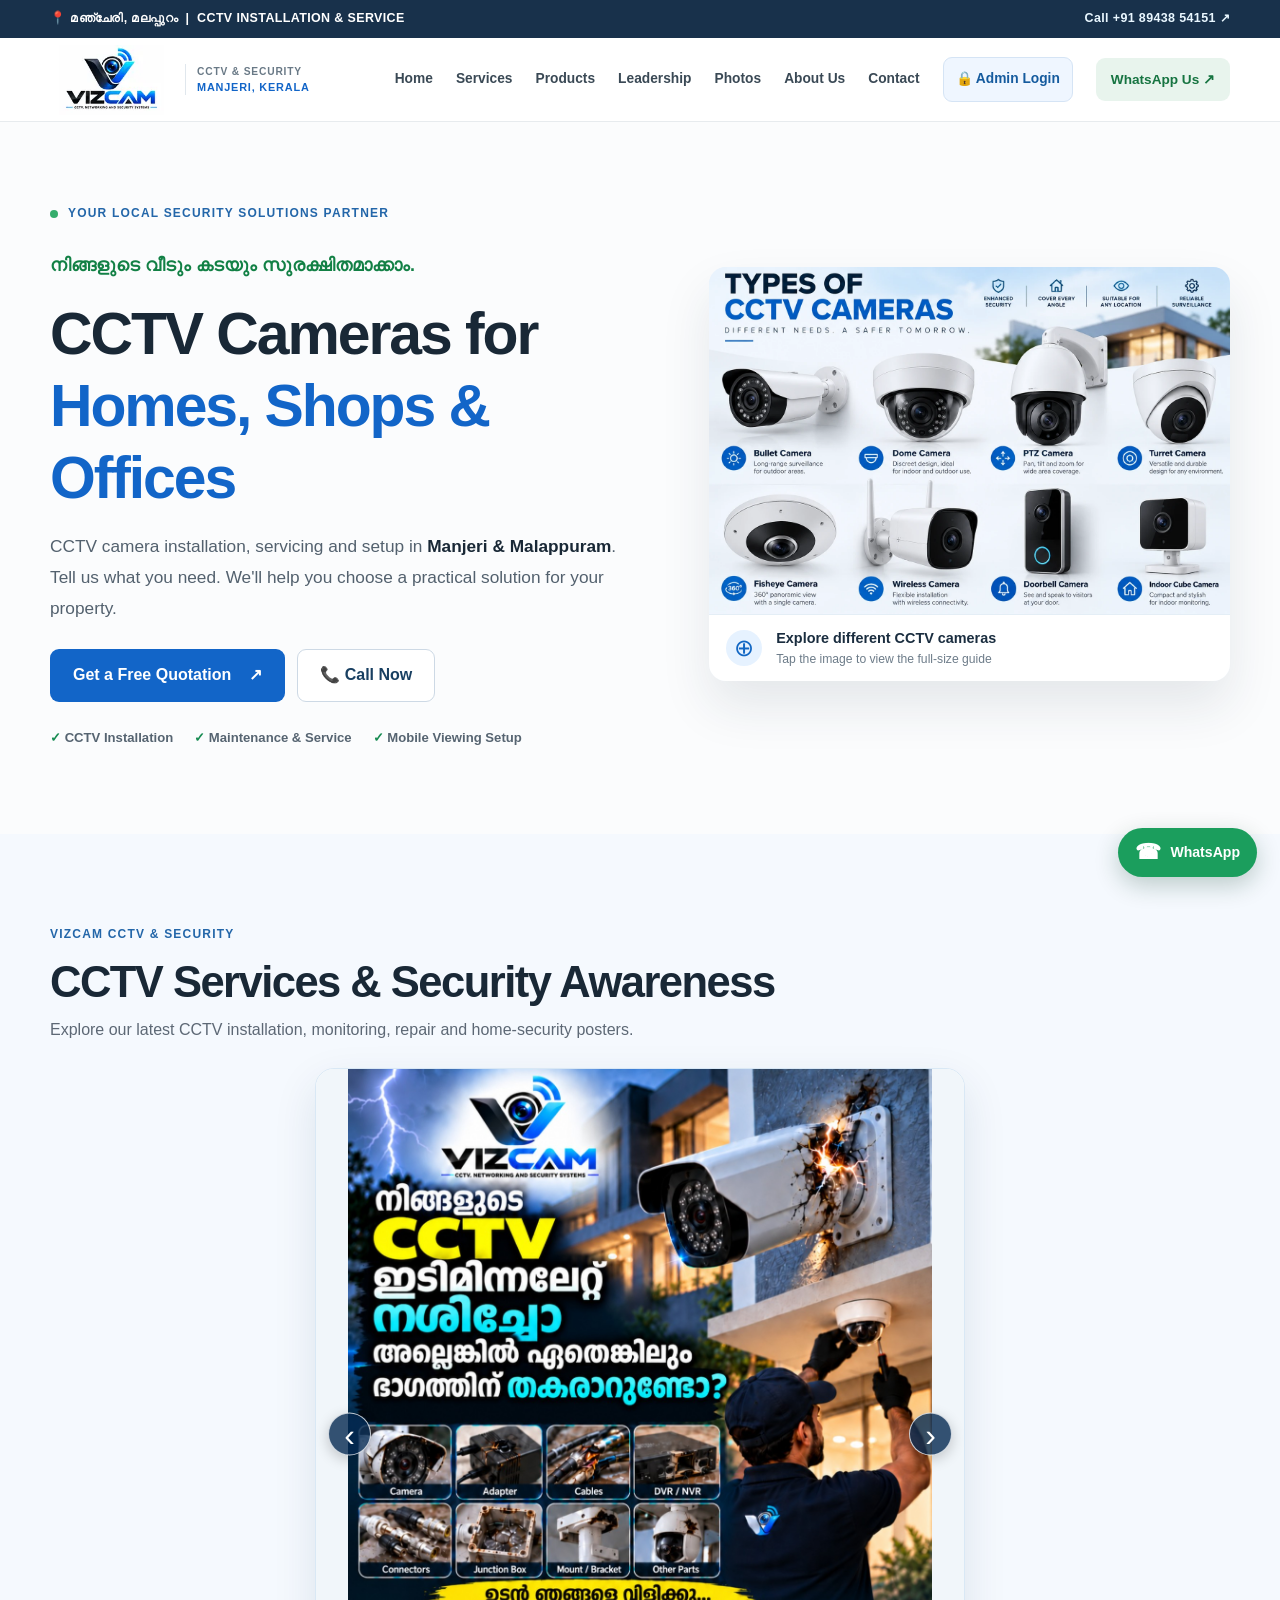
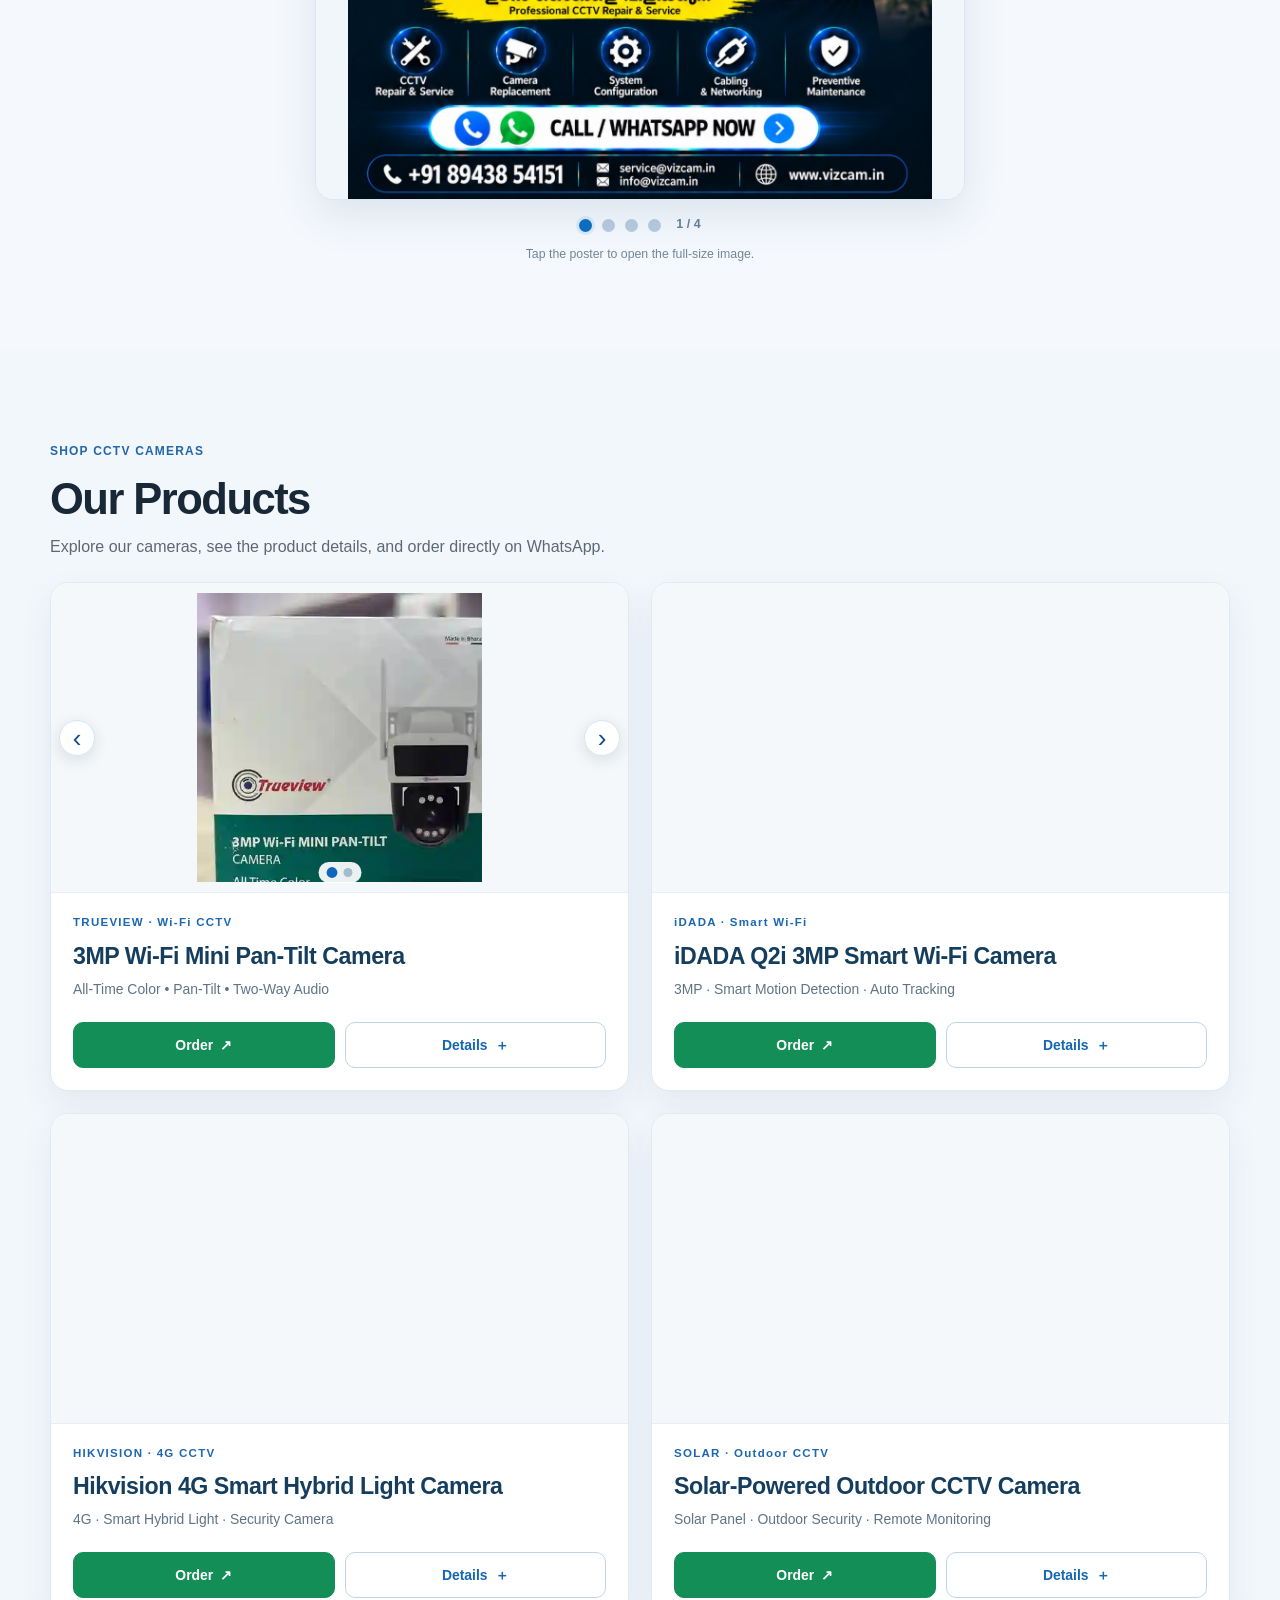
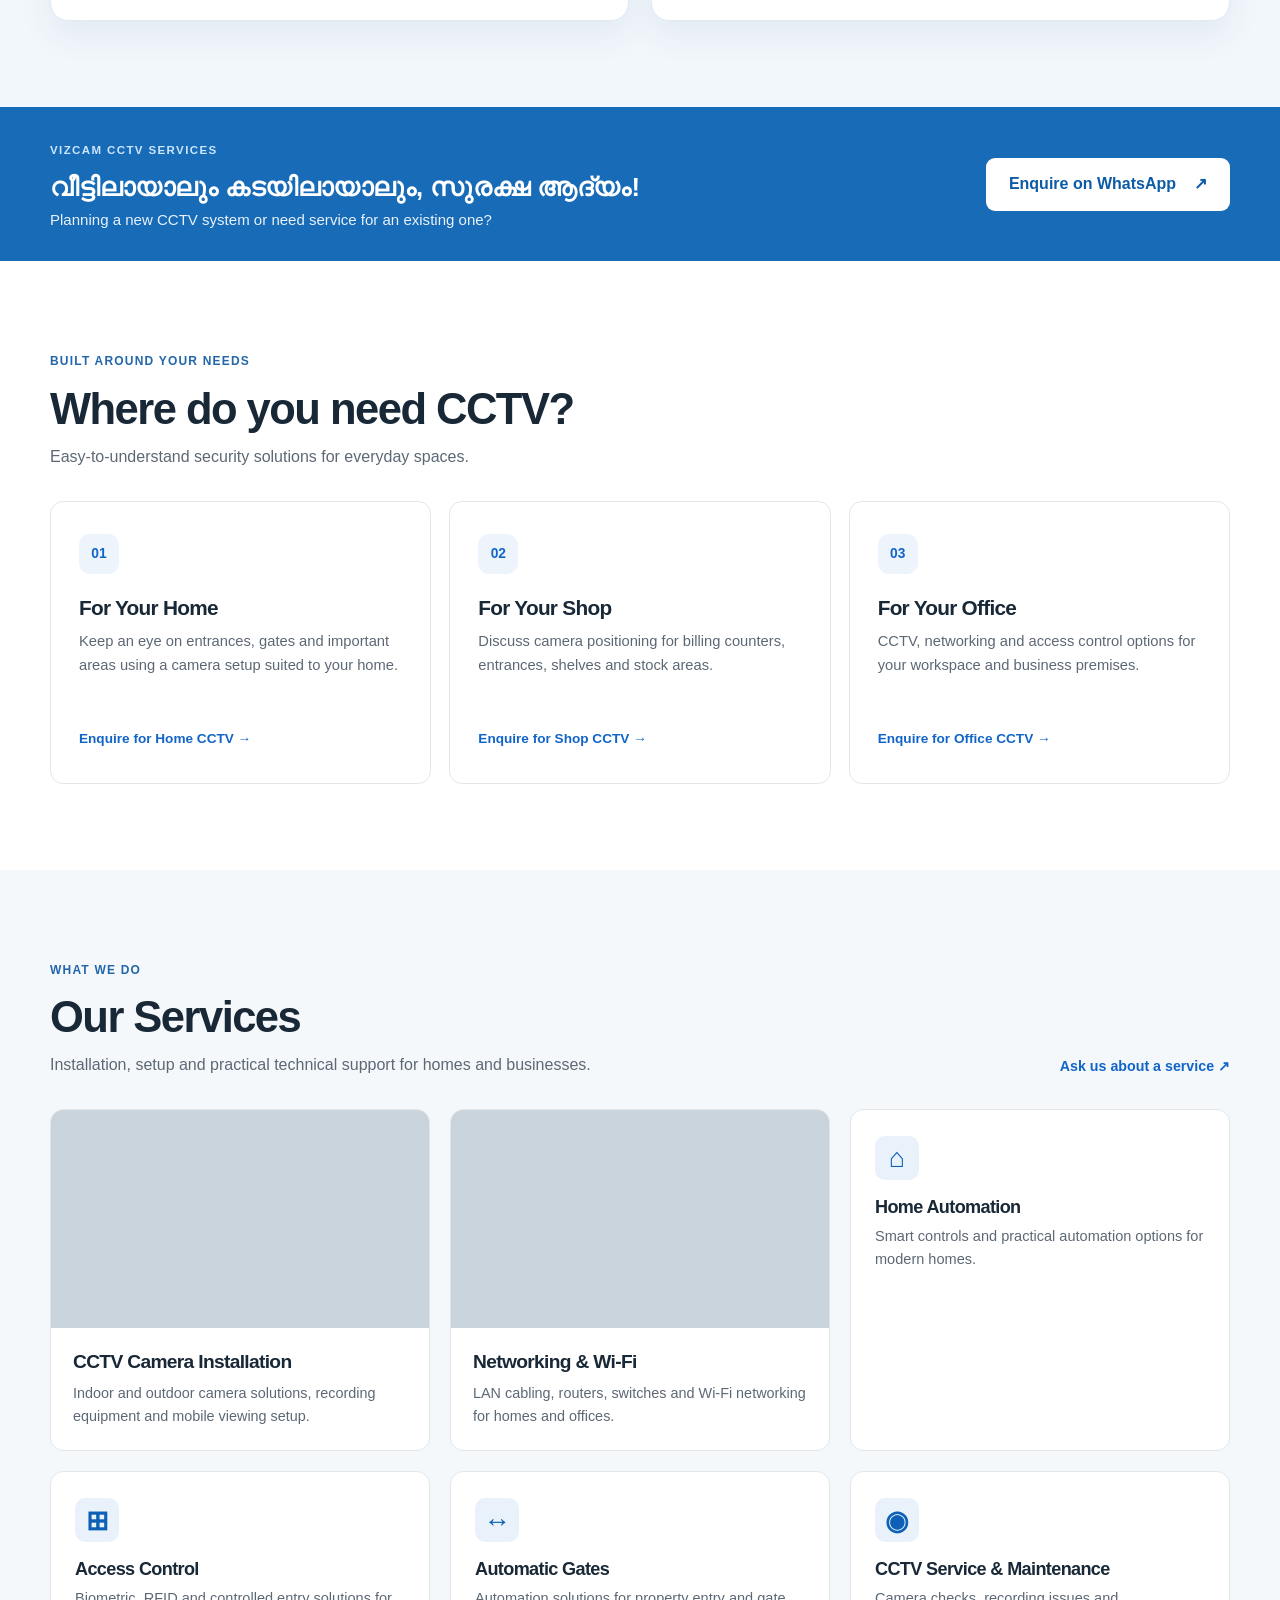
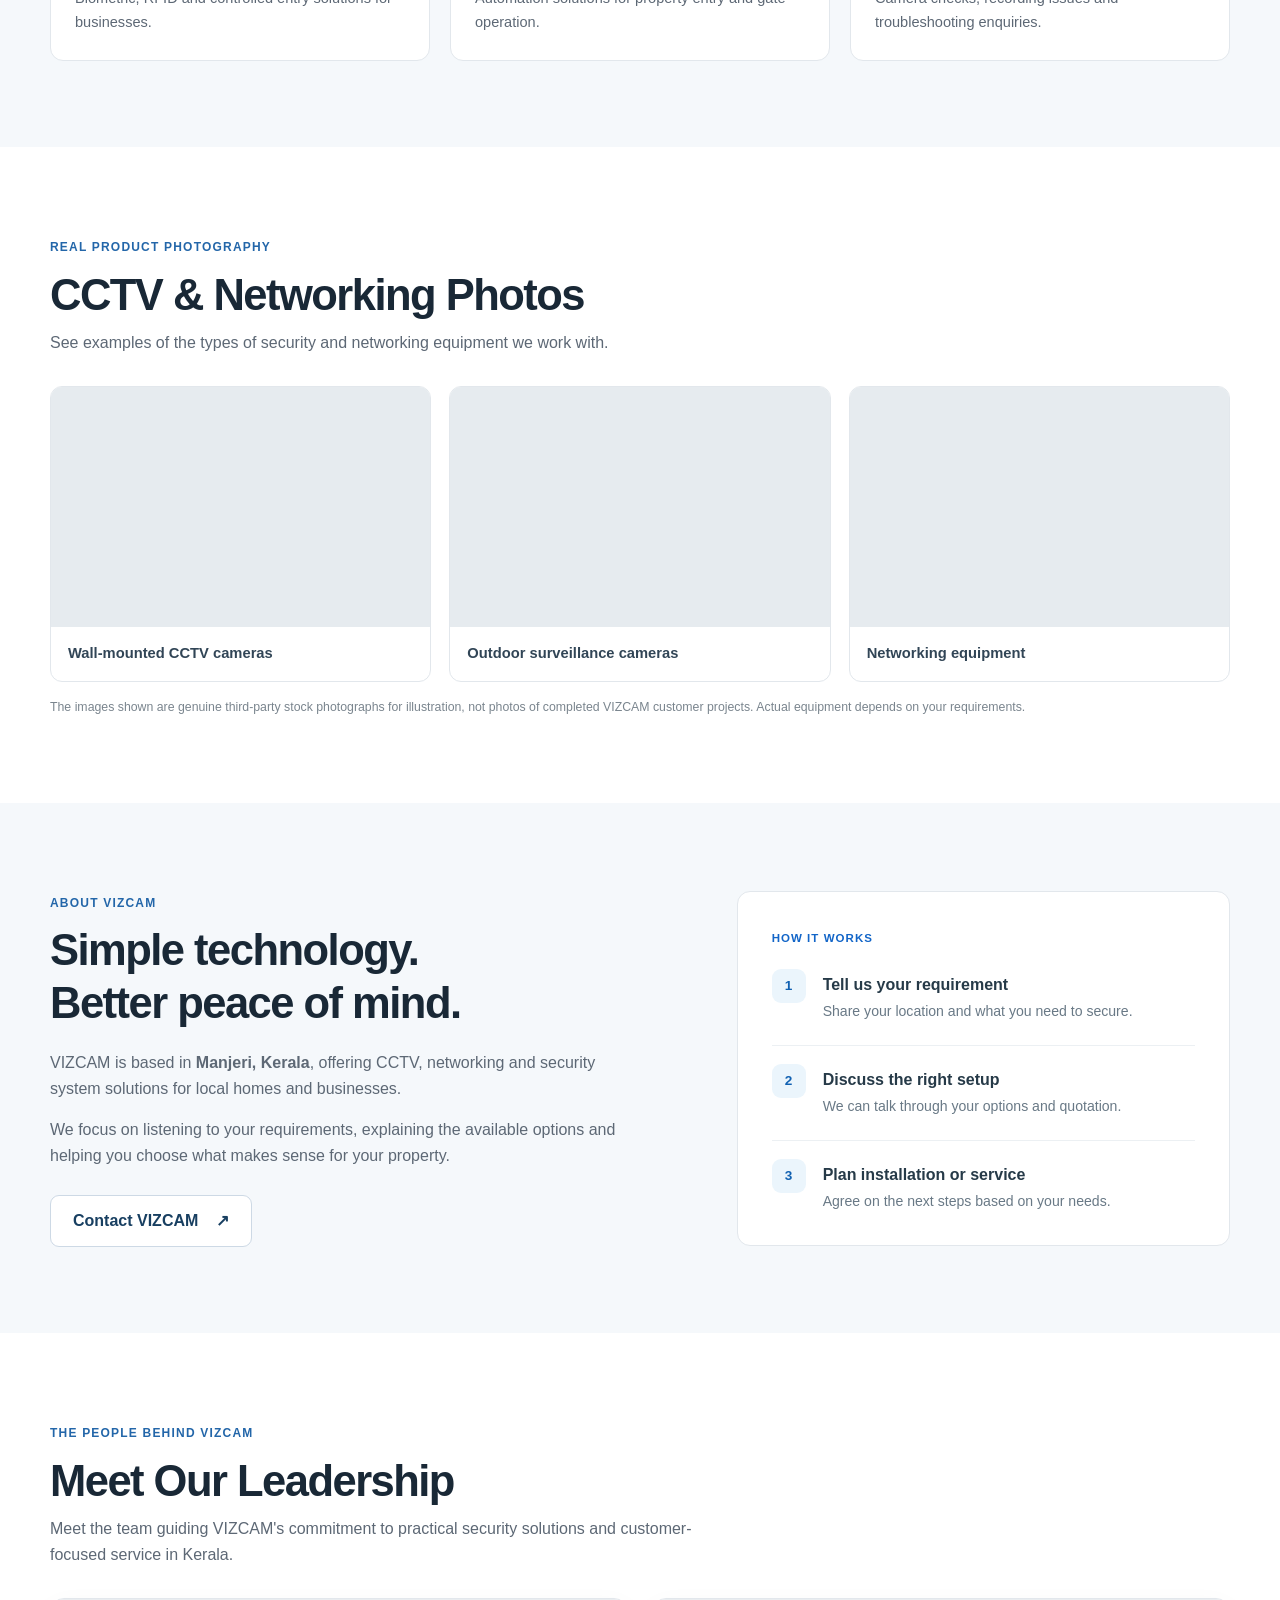
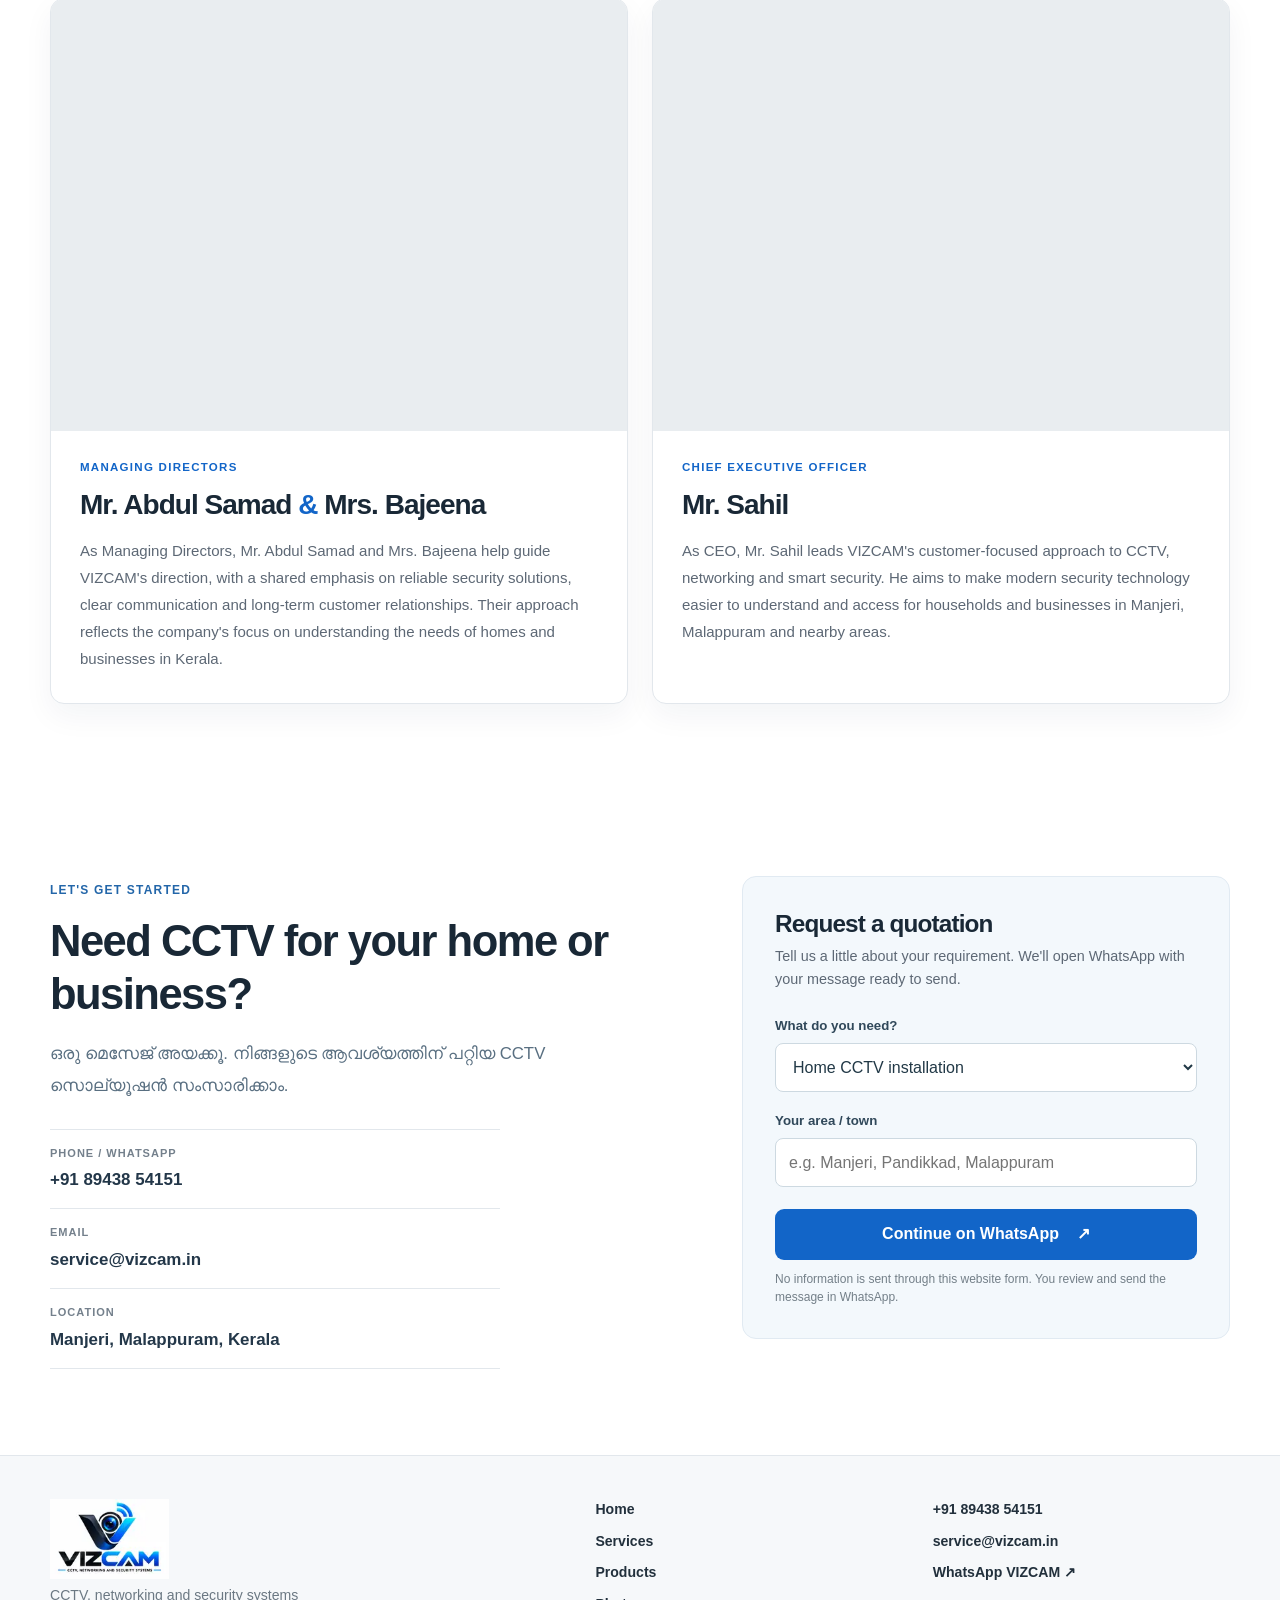
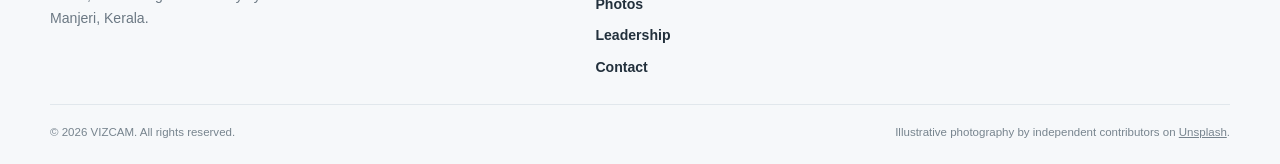
==== commit 15646a31: "Harden VIZCAM with CSP and self-hosted patched PDF renderer" ====
--- a/index.html
+++ b/index.html
@@ -2,6 +2,8 @@
 <html lang="en">
 <head>
   <meta charset="UTF-8">
+<meta http-equiv="Content-Security-Policy" content="default-src 'none'; base-uri 'none'; object-src 'none'; frame-src 'none'; form-action 'self'; script-src 'self'; script-src-attr 'none'; style-src 'self' https://fonts.googleapis.com; font-src 'self' https://fonts.gstatic.com; img-src 'self' https://images.unsplash.com data:; connect-src 'self'; upgrade-insecure-requests">
+<meta name="referrer" content="strict-origin-when-cross-origin">
   <meta name="viewport" content="width=device-width, initial-scale=1">
   <meta name="theme-color" content="#ffffff">
   <meta name="description" content="VIZCAM CCTV camera installation and service in Manjeri, Malappuram, Kerala. Security cameras for homes, shops and offices plus networking, access control, automatic gates and home automation. WhatsApp +91 89438 54151.">
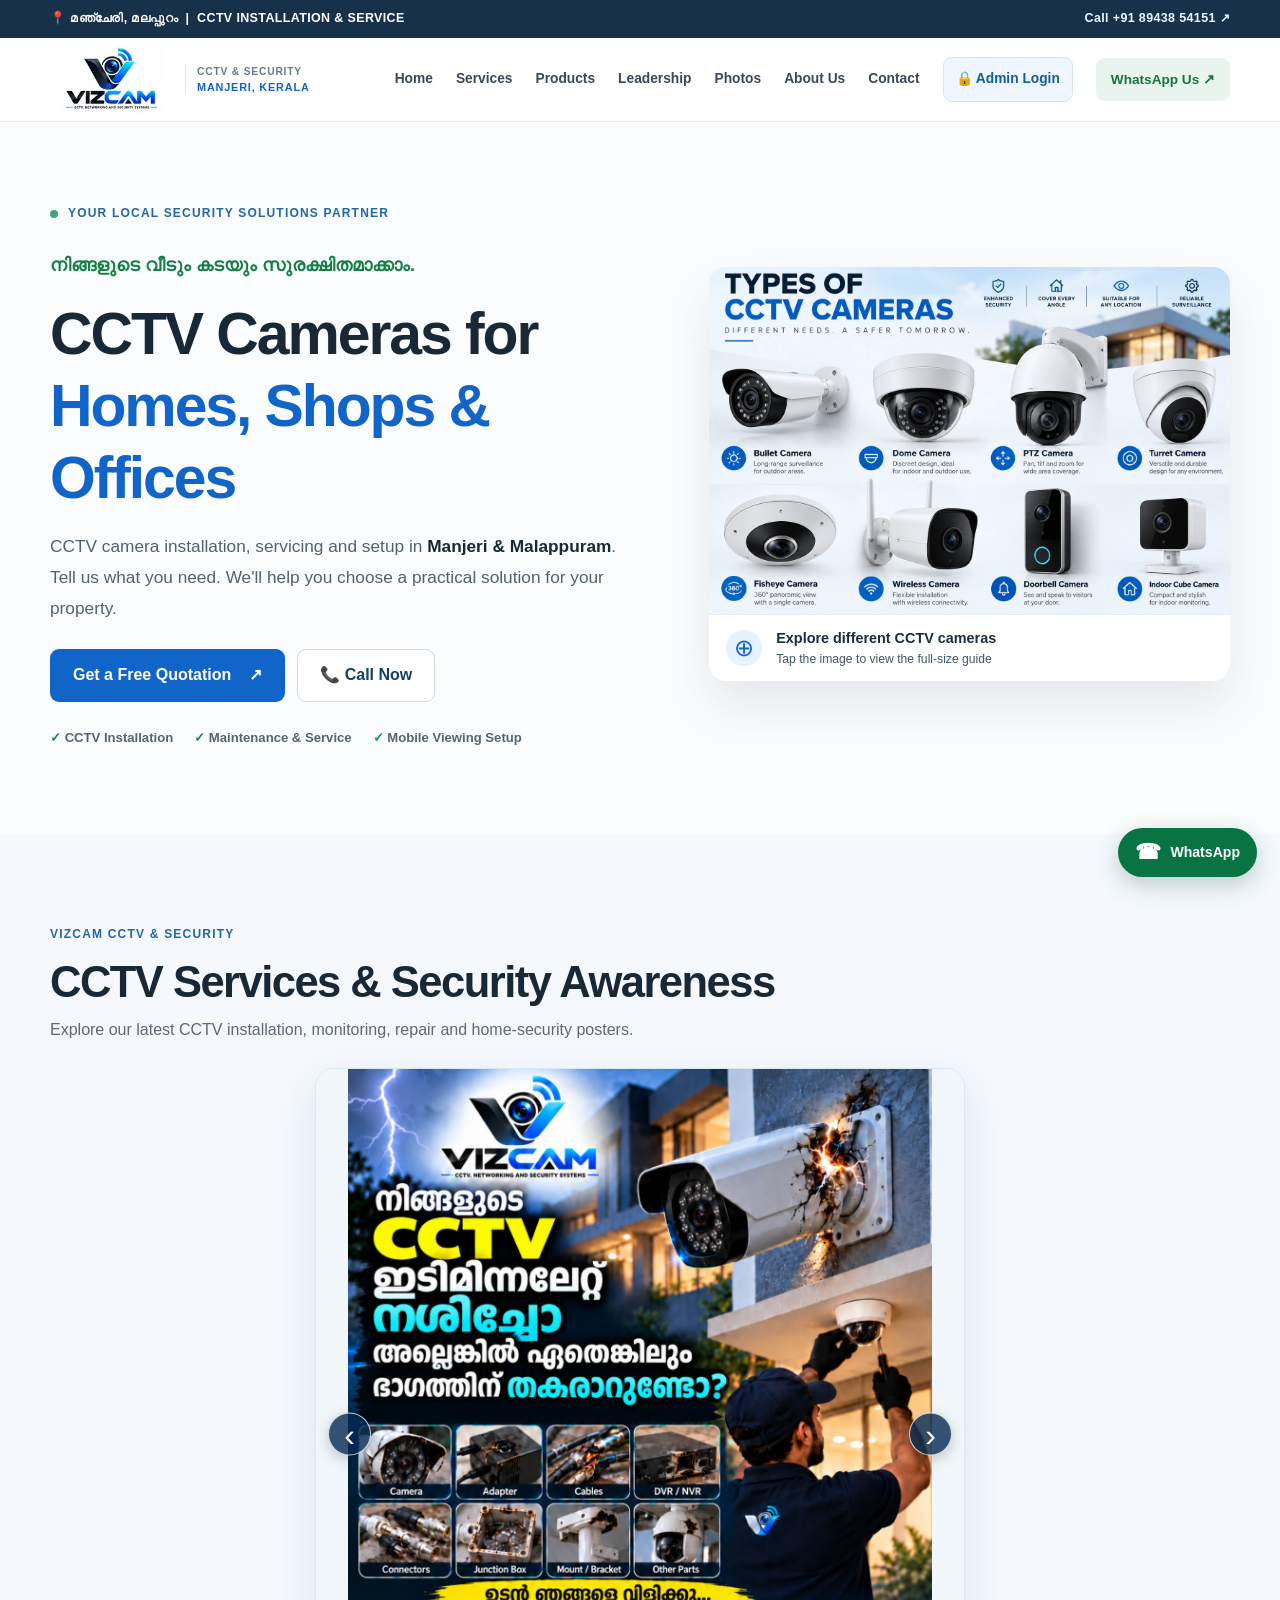
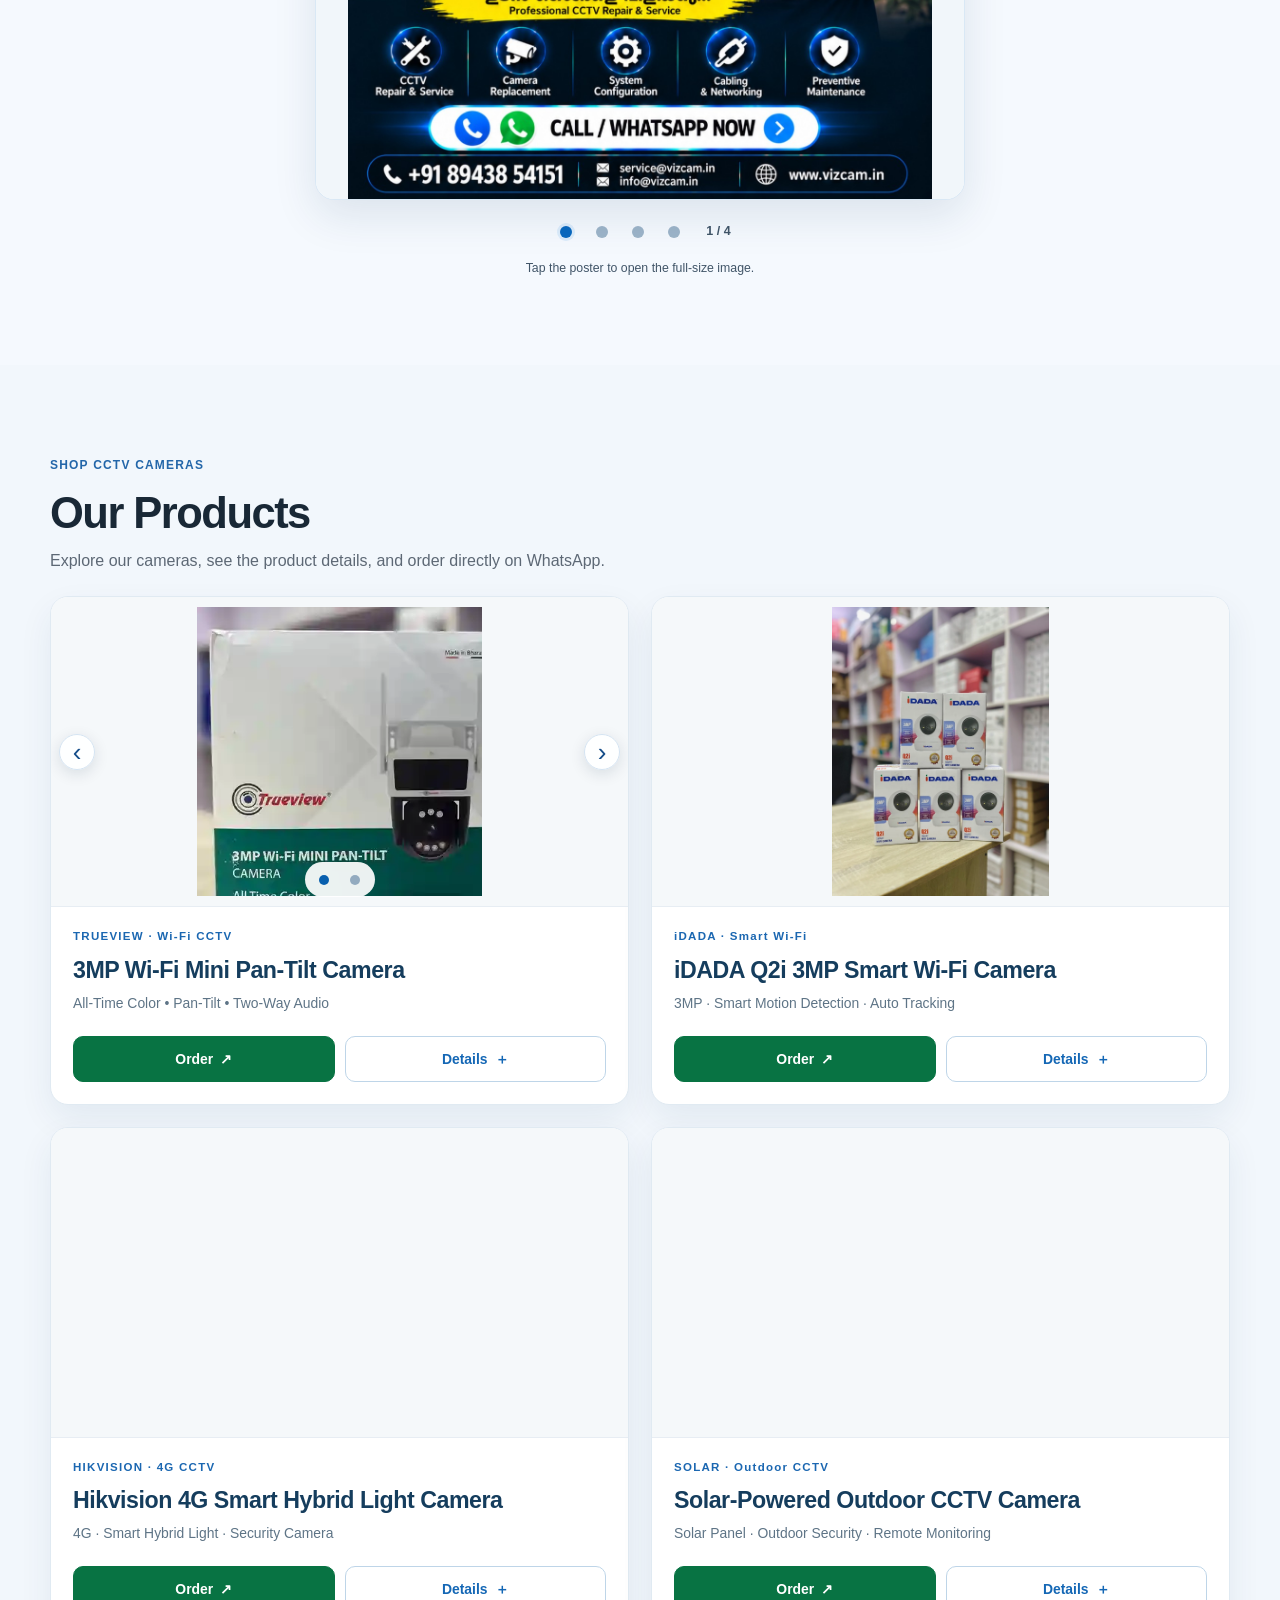
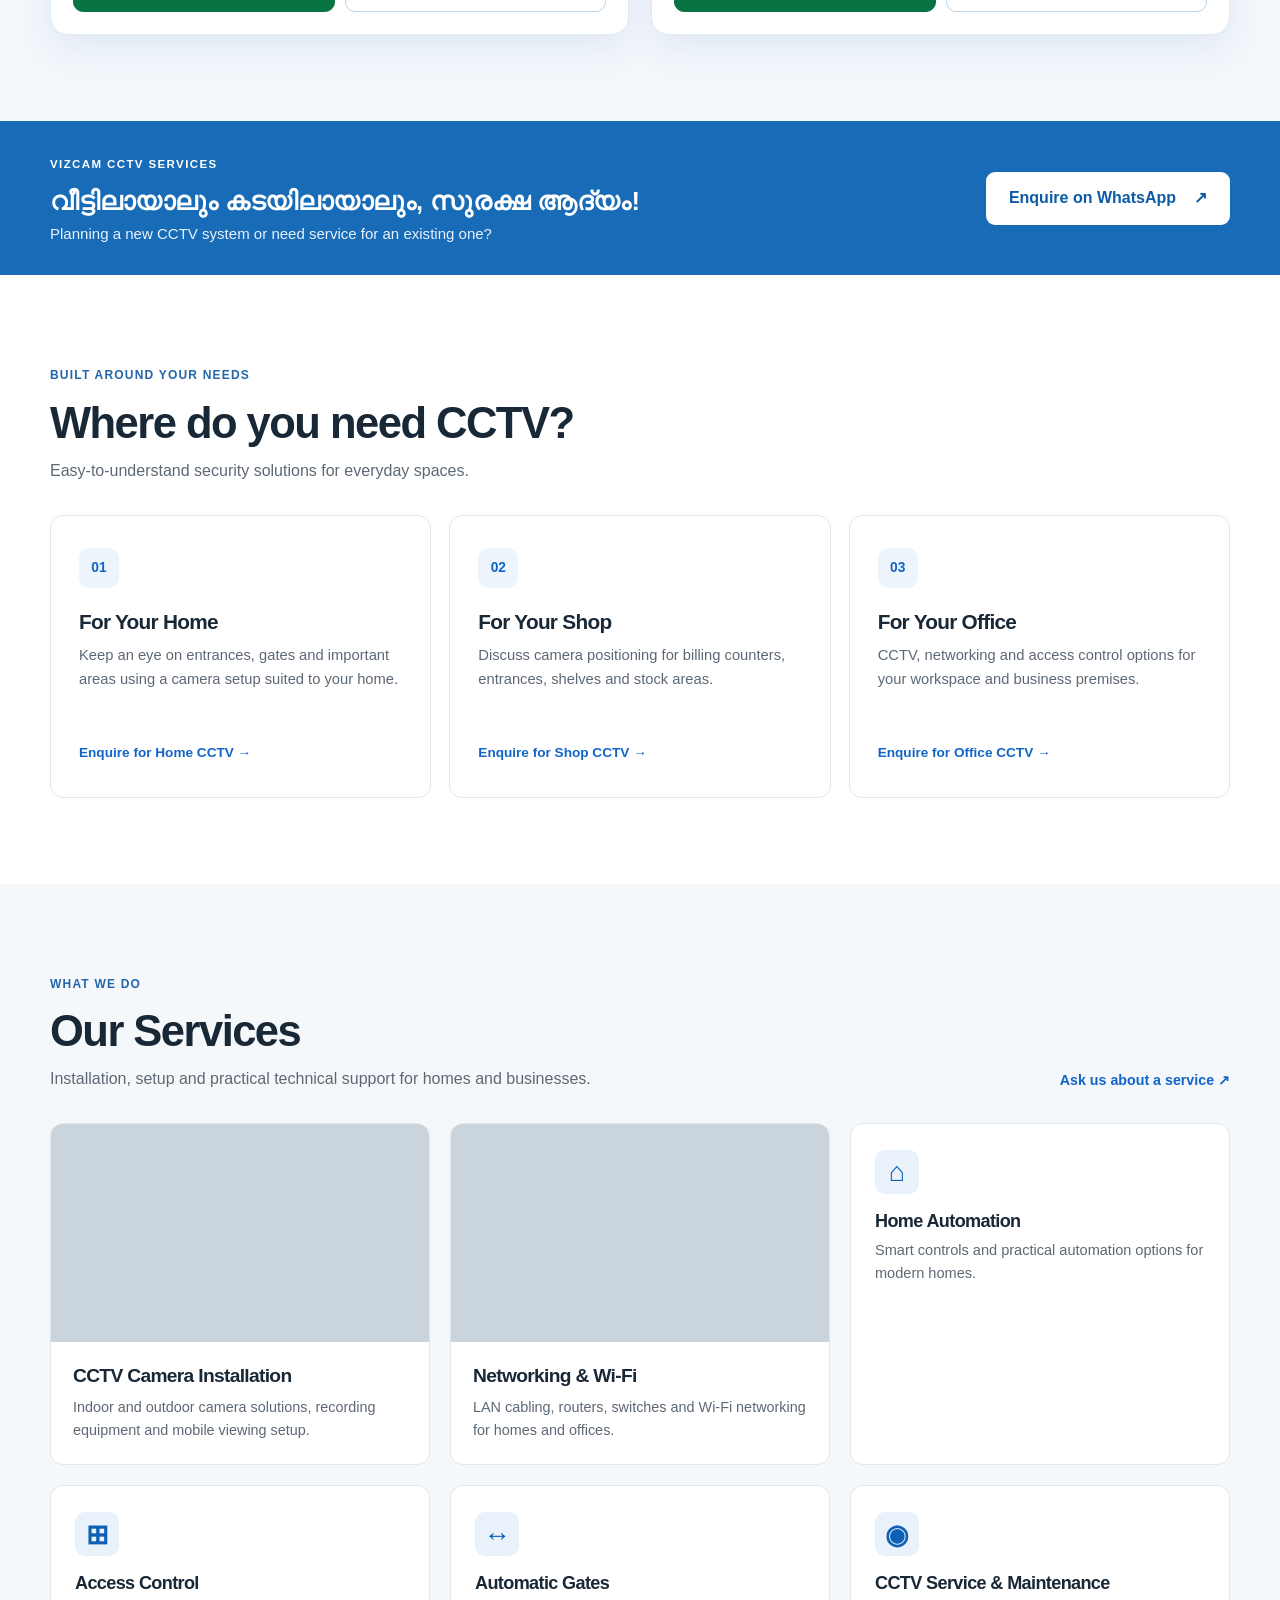
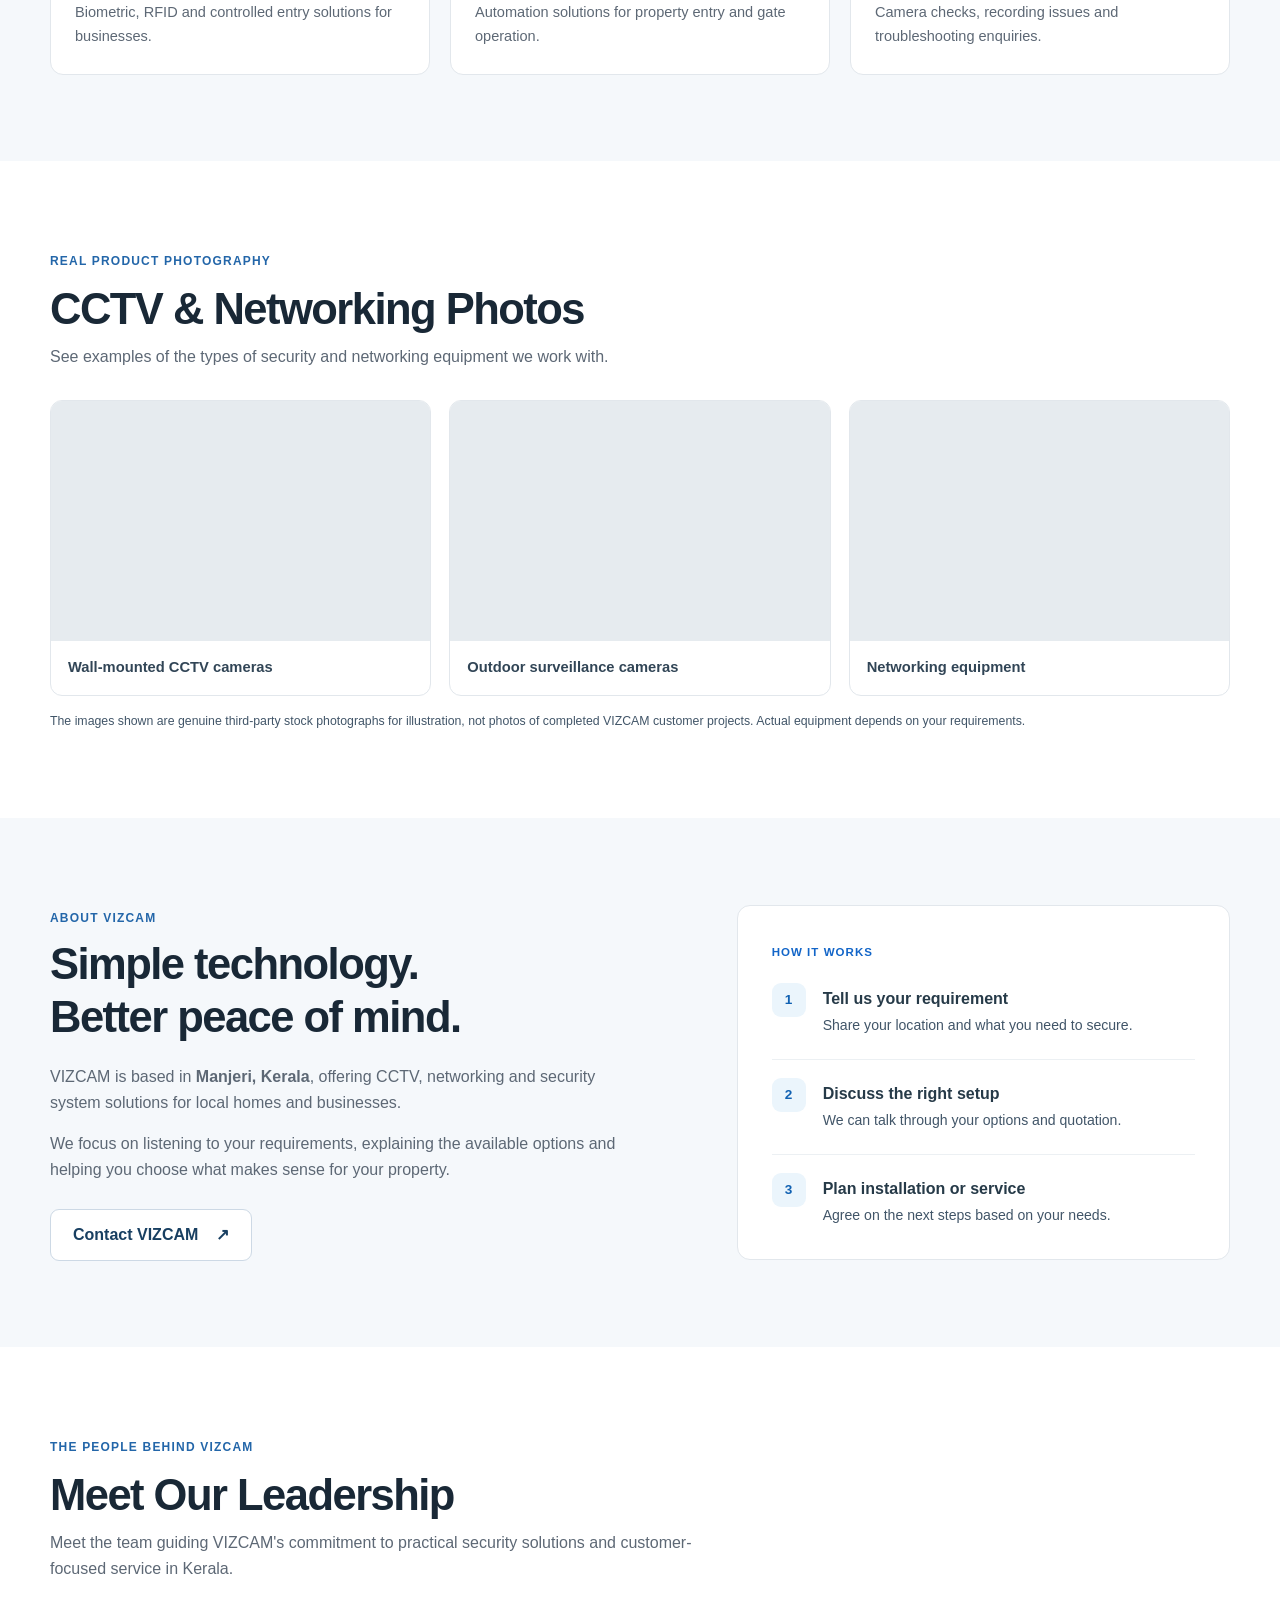
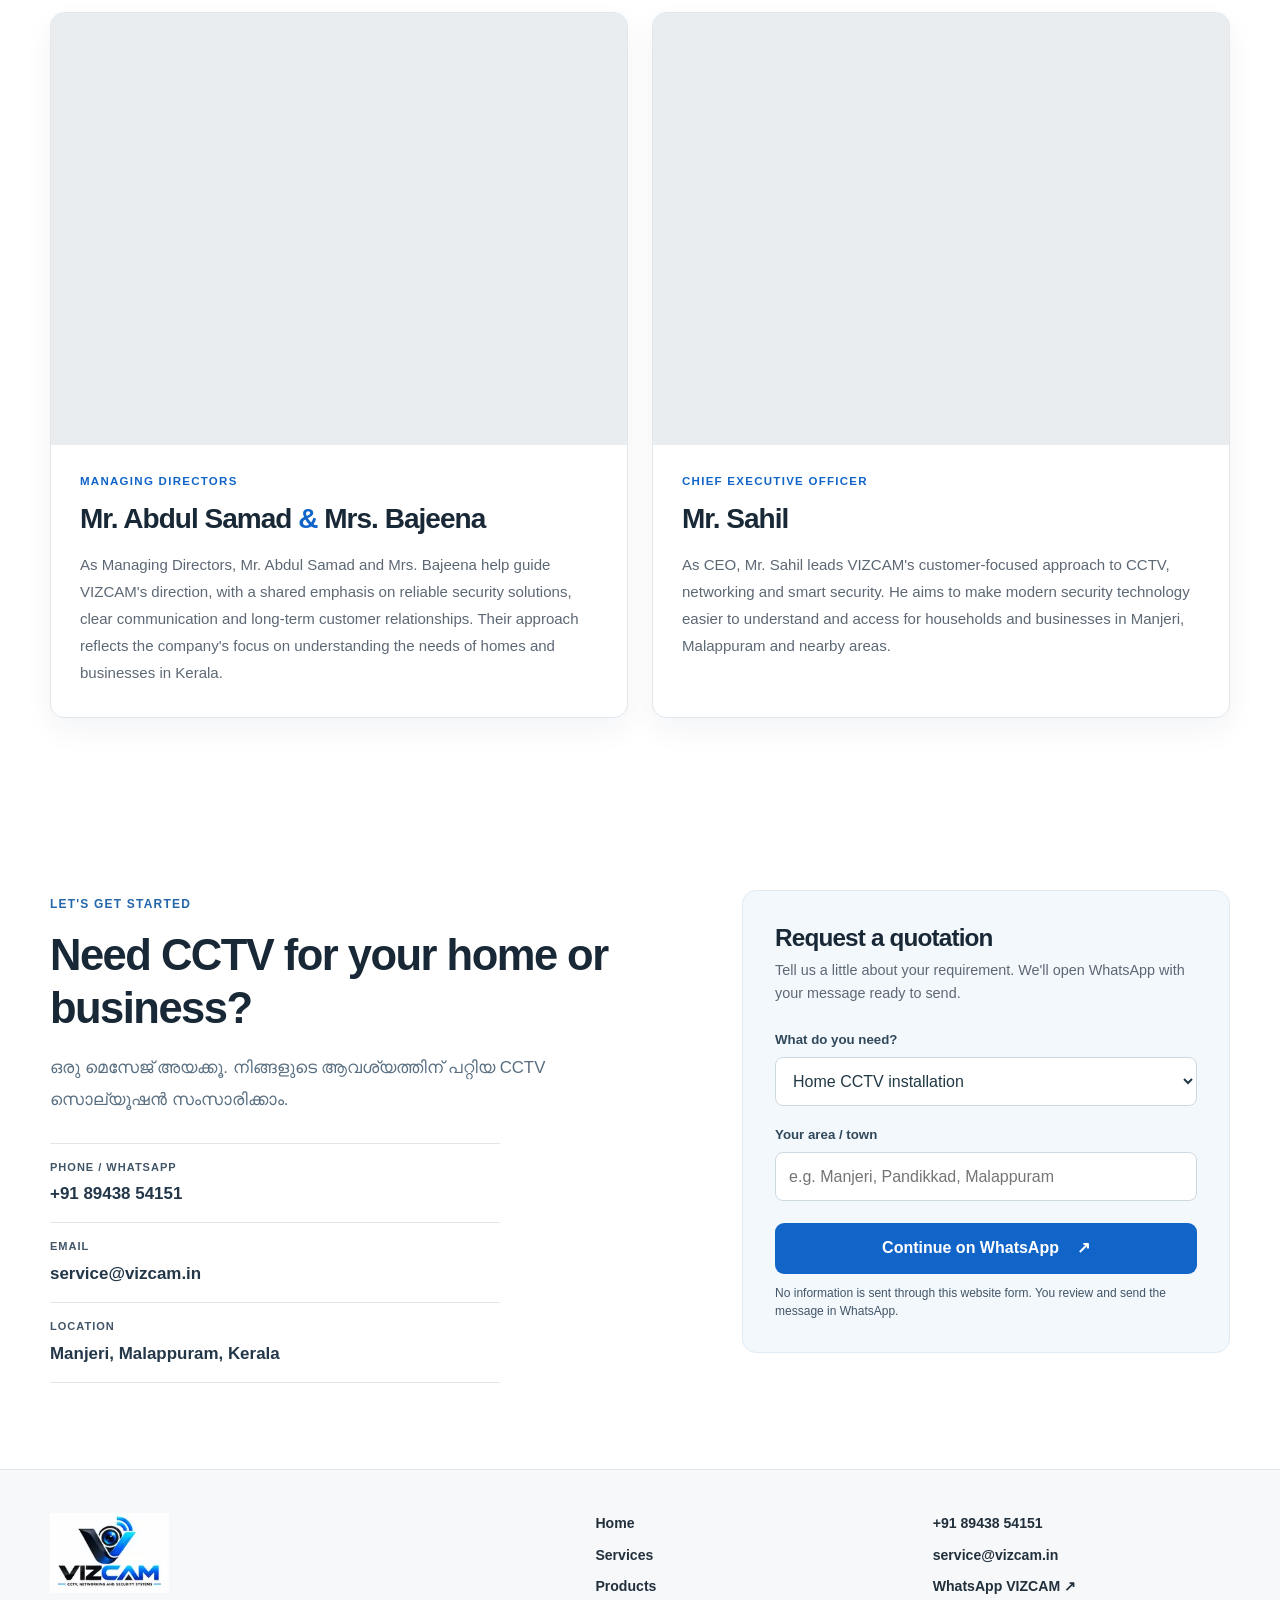
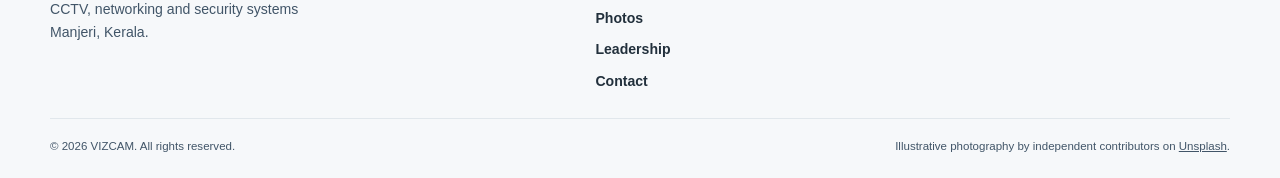
==== commit b1f32164: "Improve VIZCAM mobile font loading, text contrast and slideshow tap targets" ====
--- a/index.html
+++ b/index.html
@@ -6,8 +6,7 @@
 <meta name="referrer" content="strict-origin-when-cross-origin">
   <meta name="viewport" content="width=device-width, initial-scale=1">
   <meta name="theme-color" content="#ffffff">
-  <meta name="description" content="VIZCAM CCTV camera installation and service in Manjeri, Malappuram, Kerala. Security cameras for homes, shops and offices plus networking, access control, automatic gates and home automation. WhatsApp +91 89438 54151.">
-  <meta name="keywords" content="CCTV camera installation Manjeri, CCTV service Malappuram, security camera Kerala, CCTV for shops, home security camera, CCTV camera Manjeri, networking Malappuram, automatic gates">
+  <meta name="description" content="VIZCAM provides CCTV installation, camera repair, networking and home security in Manjeri and Malappuram, Kerala. WhatsApp +91 89438 54151.">
   <meta name="robots" content="index,follow,max-image-preview:large">
   <link rel="canonical" href="https://www.vizcam.in/">
   <link rel="icon" type="image/png" sizes="96x96" href="/favicon.png">
@@ -16,13 +15,26 @@
   <meta property="og:title" content="VIZCAM | CCTV Installation & Service in Manjeri, Kerala">
   <meta property="og:description" content="വീടിനും കടയ്ക്കും ഓഫീസിനും CCTV സുരക്ഷ. Contact VIZCAM in Manjeri for a free quotation.">
   <meta property="og:url" content="https://www.vizcam.in/">
-  <meta property="og:image" content="https://www.vizcam.in/assets/vizcam-logo-2026.webp">
+  <meta property="og:site_name" content="VIZCAM">
+  <meta property="og:locale" content="en_IN">
+  <meta property="og:image" content="https://www.vizcam.in/assets/vizcam-social-preview-1200x630.jpg">
+  <meta property="og:image:secure_url" content="https://www.vizcam.in/assets/vizcam-social-preview-1200x630.jpg">
+  <meta property="og:image:type" content="image/jpeg">
+  <meta property="og:image:width" content="1200">
+  <meta property="og:image:height" content="630">
+  <meta property="og:image:alt" content="VIZCAM CCTV installation and security services in Manjeri and Malappuram, Kerala">
   <meta name="twitter:card" content="summary_large_image">
+  <meta name="twitter:title" content="VIZCAM | CCTV Installation &amp; Security Services in Manjeri">
+  <meta name="twitter:description" content="CCTV installation, camera repairs, networking and home security in Manjeri and Malappuram, Kerala.">
+  <meta name="twitter:image" content="https://www.vizcam.in/assets/vizcam-social-preview-1200x630.jpg">
+  <meta name="twitter:image:alt" content="VIZCAM CCTV installation and security services in Manjeri, Kerala">
   <link rel="preconnect" href="https://fonts.googleapis.com">
   <link rel="preconnect" href="https://fonts.gstatic.com" crossorigin>
   <link rel="preconnect" href="https://images.unsplash.com">
-  <link href="https://fonts.googleapis.com/css2?family=DM+Sans:wght@400;500;600;700;800&family=Noto+Sans+Malayalam:wght@400;500;600;700;800&display=swap" rel="stylesheet">
-  <link rel="stylesheet" href="css/styles.css?v=20261020-products4">
+  <link rel="preload" as="image" type="image/webp" href="assets/vizcam-cctv-camera-types.webp" fetchpriority="high">
+  <link href="https://fonts.googleapis.com/css2?family=DM+Sans:wght@400;500;600;700;800&family=Noto+Sans+Malayalam:wght@400;500;600;700;800&display=swap" rel="stylesheet" media="print" data-async-fonts>
+  <noscript><link rel="stylesheet" href="https://fonts.googleapis.com/css2?family=DM+Sans:wght@400;500;600;700;800&family=Noto+Sans+Malayalam:wght@400;500;600;700;800&display=swap"></noscript>
+  <link rel="stylesheet" href="css/styles.css?v=20261029-a11y1">
   <title>VIZCAM | CCTV Camera Installation & Service in Manjeri, Kerala</title>
   <script type="application/ld+json">{
     "@context":"https://schema.org","@type":"LocalBusiness","name":"VIZCAM CCTV, Networking and Security Systems","url":"https://www.vizcam.in/","image":"https://www.vizcam.in/assets/vizcam-logo-2026.webp","telephone":"+918943854151","email":"service@vizcam.in","description":"CCTV installation and servicing, networking, access control, automatic gates and smart home automation.","address":{"@type":"PostalAddress","addressLocality":"Manjeri","addressRegion":"Kerala","addressCountry":"IN"},"areaServed":[{"@type":"Place","name":"Manjeri"},{"@type":"Place","name":"Malappuram"}],"hasOfferCatalog":{"@type":"OfferCatalog","name":"VIZCAM Services","itemListElement":[{"@type":"OfferCatalog","name":"CCTV Cameras"},{"@type":"OfferCatalog","name":"Networking"},{"@type":"OfferCatalog","name":"Access Control"},{"@type":"OfferCatalog","name":"Automatic Gates"},{"@type":"OfferCatalog","name":"Home Automation"}]}
@@ -32,11 +44,11 @@
 <a class="skip-link" href="#main">Skip to content</a>
 <div class="announcement"><div class="wrap announcement-inner">
   <p>📍 <span lang="ml">മഞ്ചേരി, മലപ്പുറം</span> &nbsp;|&nbsp; CCTV INSTALLATION &amp; SERVICE</p>
-  <a href="tel:+918943854151" aria-label="Call VIZCAM">Call +91 89438 54151 <span aria-hidden="true">↗</span></a>
+  <a href="tel:+918943854151" aria-label="Call +91 89438 54151">Call +91 89438 54151 <span aria-hidden="true">↗</span></a>
 </div></div>
 <header class="site-header" id="top">
   <div class="wrap header-inner">
-    <a class="brand" href="#home" aria-label="VIZCAM homepage">
+    <a class="brand" href="#home" aria-label="VIZCAM CCTV &amp; SECURITY MANJERI, KERALA homepage">
       <img src="assets/vizcam-logo-2026.webp" alt="VIZCAM CCTV, Networking and Security Systems" width="124" height="80">
       <span class="brand-meta">CCTV &amp; SECURITY<br><strong>MANJERI, KERALA</strong></span>
     </a>
@@ -92,7 +104,7 @@
           <div class="vizcam-poster-slides">
         <figure class="vizcam-poster-slide" data-poster-slide aria-label="Poster 1 of 4">
           <a href="assets/vizcam-poster-cctv-repair.jpg" target="_blank" rel="noopener noreferrer" title="Open poster 1 full size">
-            <img src="assets/vizcam-poster-cctv-repair.jpg" alt="VIZCAM Malayalam poster for CCTV repair and service after lightning damage, with contact details" width="1229" height="1536" loading="eager" decoding="async">
+            <img src="assets/vizcam-poster-cctv-repair.jpg" alt="VIZCAM Malayalam poster for CCTV repair and service after lightning damage, with contact details" width="1229" height="1536" loading="lazy" decoding="async" fetchpriority="low">
           </a>
         </figure>
         <figure class="vizcam-poster-slide" data-poster-slide hidden aria-label="Poster 2 of 4">
@@ -423,6 +435,6 @@
   <div class="footer-bottom"><span>© <span id="year">2026</span> VIZCAM. All rights reserved.</span><span>Illustrative photography by independent contributors on <a href="https://unsplash.com/" target="_blank" rel="noopener noreferrer">Unsplash</a>.</span></div>
 </div></footer>
 <a class="floating-whatsapp" href="https://wa.me/918943854151?text=Hi%20VIZCAM%2C%20I%20need%20CCTV%20installation%20or%20service." target="_blank" rel="noopener noreferrer" aria-label="Chat with VIZCAM on WhatsApp"><span aria-hidden="true">☎</span><span>WhatsApp</span></a>
-<script src="js/script.js?v=20261020-posters1" defer></script>
+<script src="js/script.js?v=20261029-a11y1" defer></script>
 </body>
 </html>
--- a/css/styles.css
+++ b/css/styles.css
@@ -383,3 +383,51 @@
 .vizcam-product-modal-gallery--single{grid-template-columns:minmax(0,1fr);max-width:410px;margin-inline:auto}
 .vizcam-product-modal-gallery--single img{height:min(48vh,340px);object-fit:contain}
 @media(max-width:680px){.vizcam-product-modal-gallery--single img{height:260px}}
+
+/* Lighthouse October 2026: accessible contrast and minimum touch targets. */
+.hero-image-caption small,
+.vizcam-poster-count,
+.vizcam-poster-caption,
+.photo-note,
+.about-aside small,
+.contact-details span,
+.enquiry-box form small,
+.footer-top p,
+.footer-bottom,
+.footer-bottom a{
+  color:#415568;
+}
+.vizcam-product-order,
+.floating-whatsapp{background:#087343;color:#fff;border-color:#087343}
+.vizcam-product-order:hover,
+.floating-whatsapp:hover{background:#055f36;color:#fff}
+.promo-label{color:#ffffff}
+.vizcam-poster-dots{gap:2px}
+.vizcam-poster-dots .vizcam-poster-dot{
+  width:34px;height:34px;
+  border:0;background:transparent;box-shadow:none;border-radius:50%;
+  display:grid;place-items:center;padding:0;cursor:pointer;
+}
+.vizcam-poster-dots .vizcam-poster-dot::before{
+  content:"";width:12px;height:12px;border-radius:50%;
+  background:#9db4c9;display:block;
+}
+.vizcam-poster-dots .vizcam-poster-dot.is-active::before{
+  background:#0968bf;box-shadow:0 0 0 3px #dcecfb;
+}
+.vizcam-product-slider-dots{gap:0;padding:2px 4px}
+.vizcam-product-slider-dots button,
+#products .vizcam-product-slider-dots button{
+  width:31px;height:31px;border:0;border-radius:50%;
+  background:transparent;transform:none;
+  display:grid;place-items:center;padding:0;cursor:pointer;
+}
+.vizcam-product-slider-dots button::before{
+  content:"";width:10px;height:10px;display:block;
+  border-radius:50%;background:#92aabf;
+}
+.vizcam-product-slider-dots button.is-active::before{background:#075fae}
+.vizcam-poster-dot:focus-visible,
+.vizcam-product-slider-dots button:focus-visible{
+  outline:3px solid #075fae;outline-offset:0;
+}
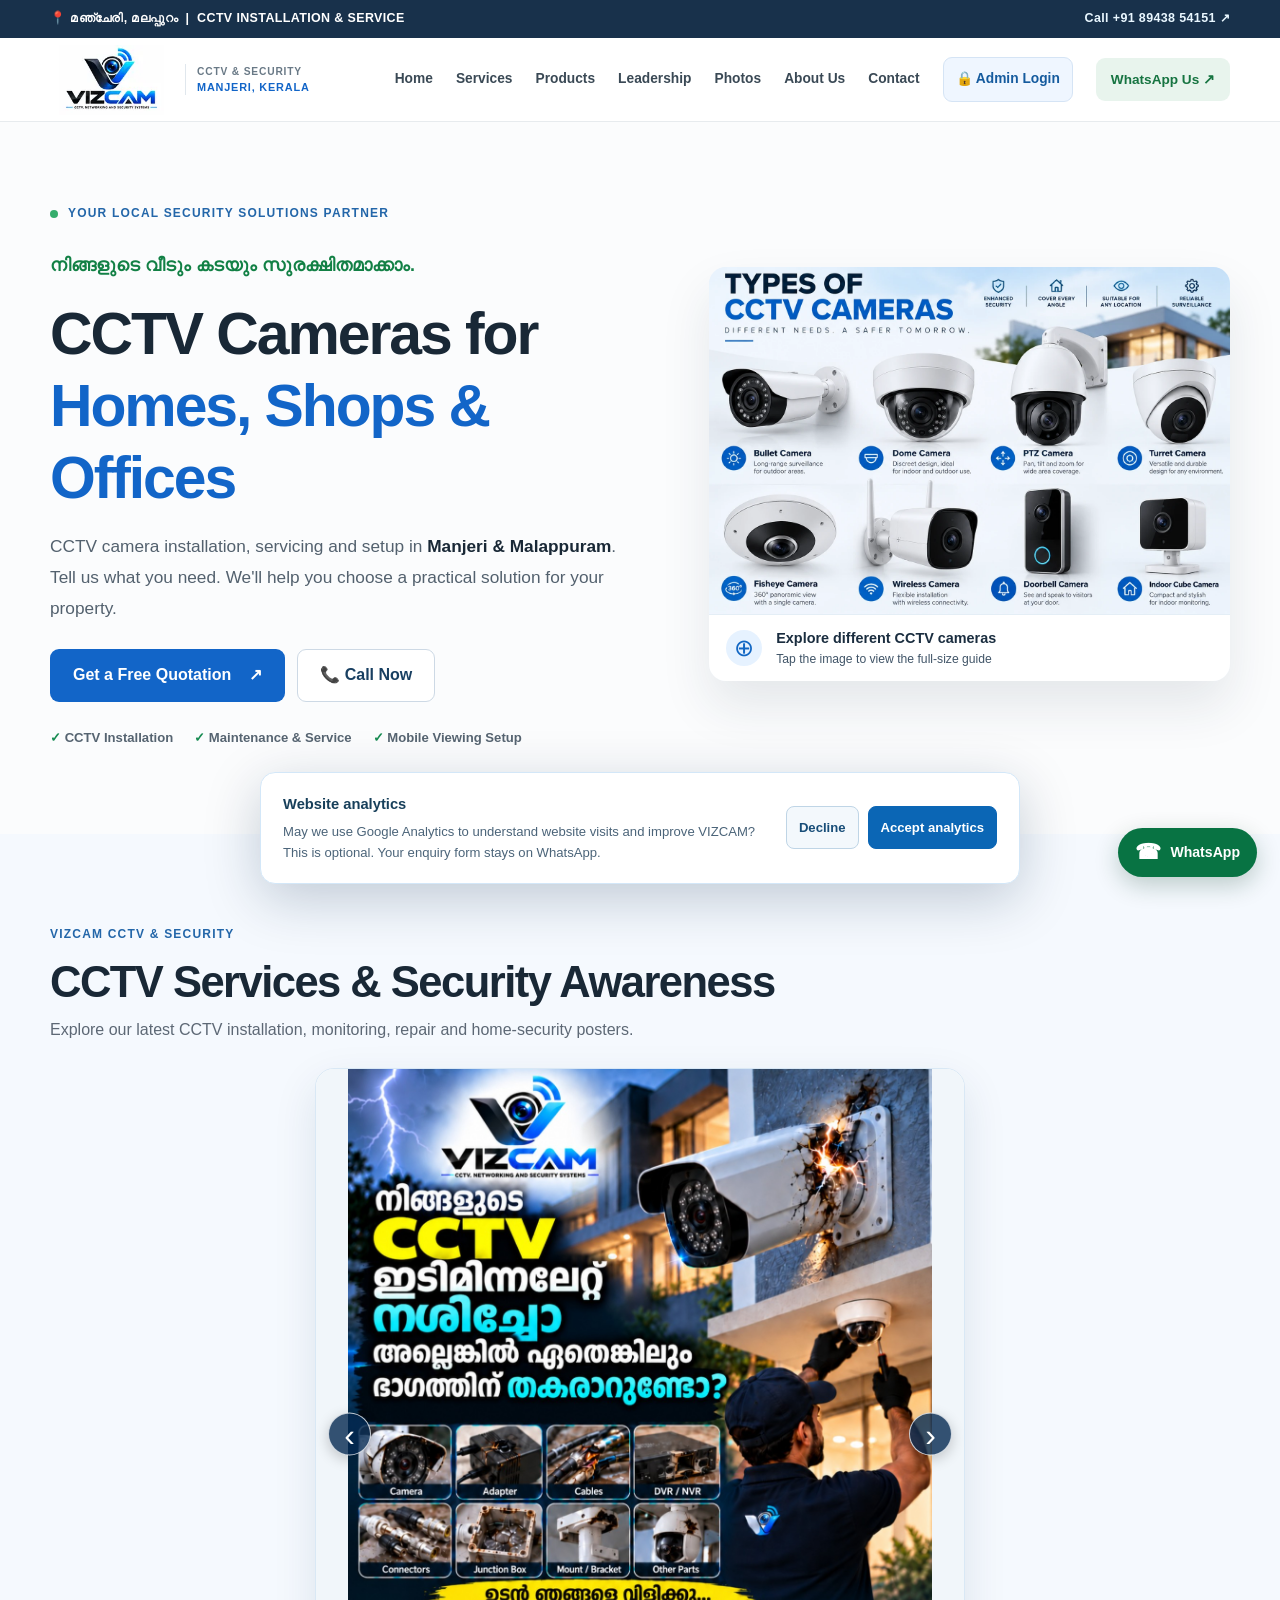
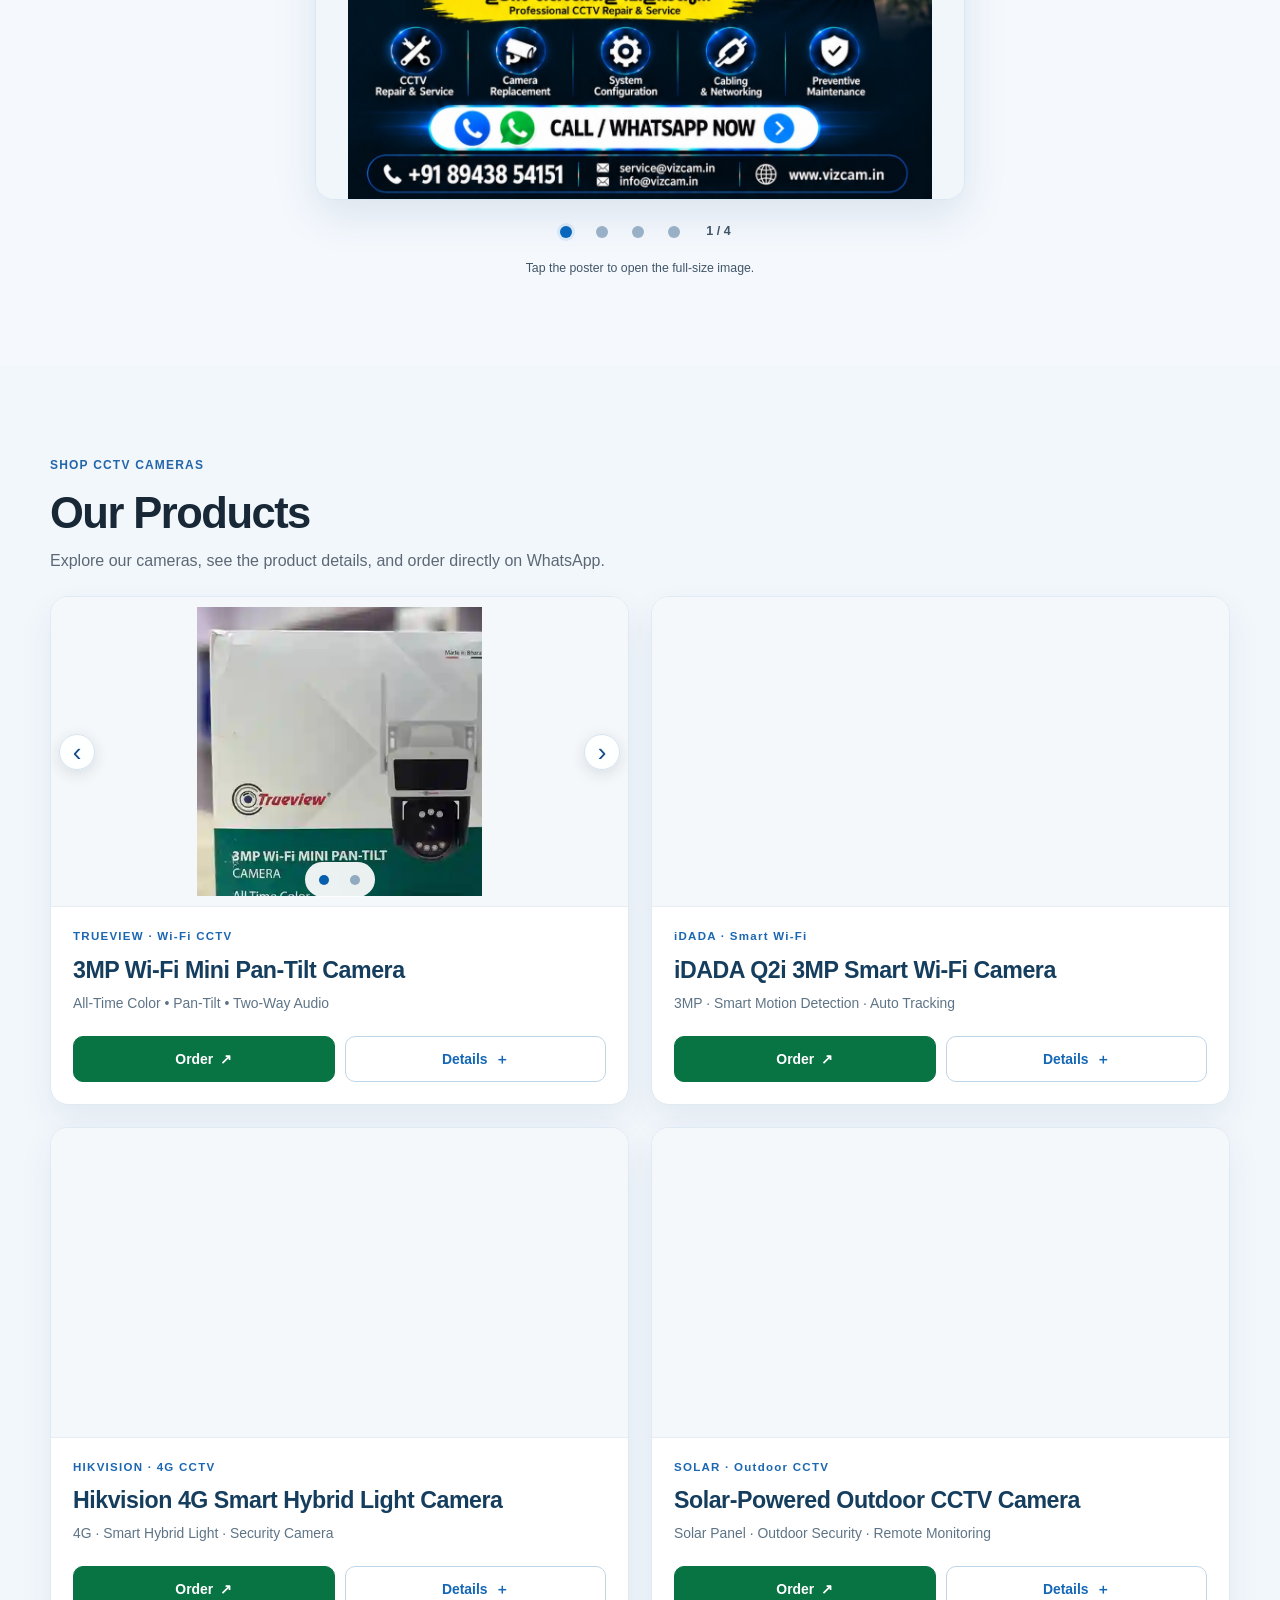
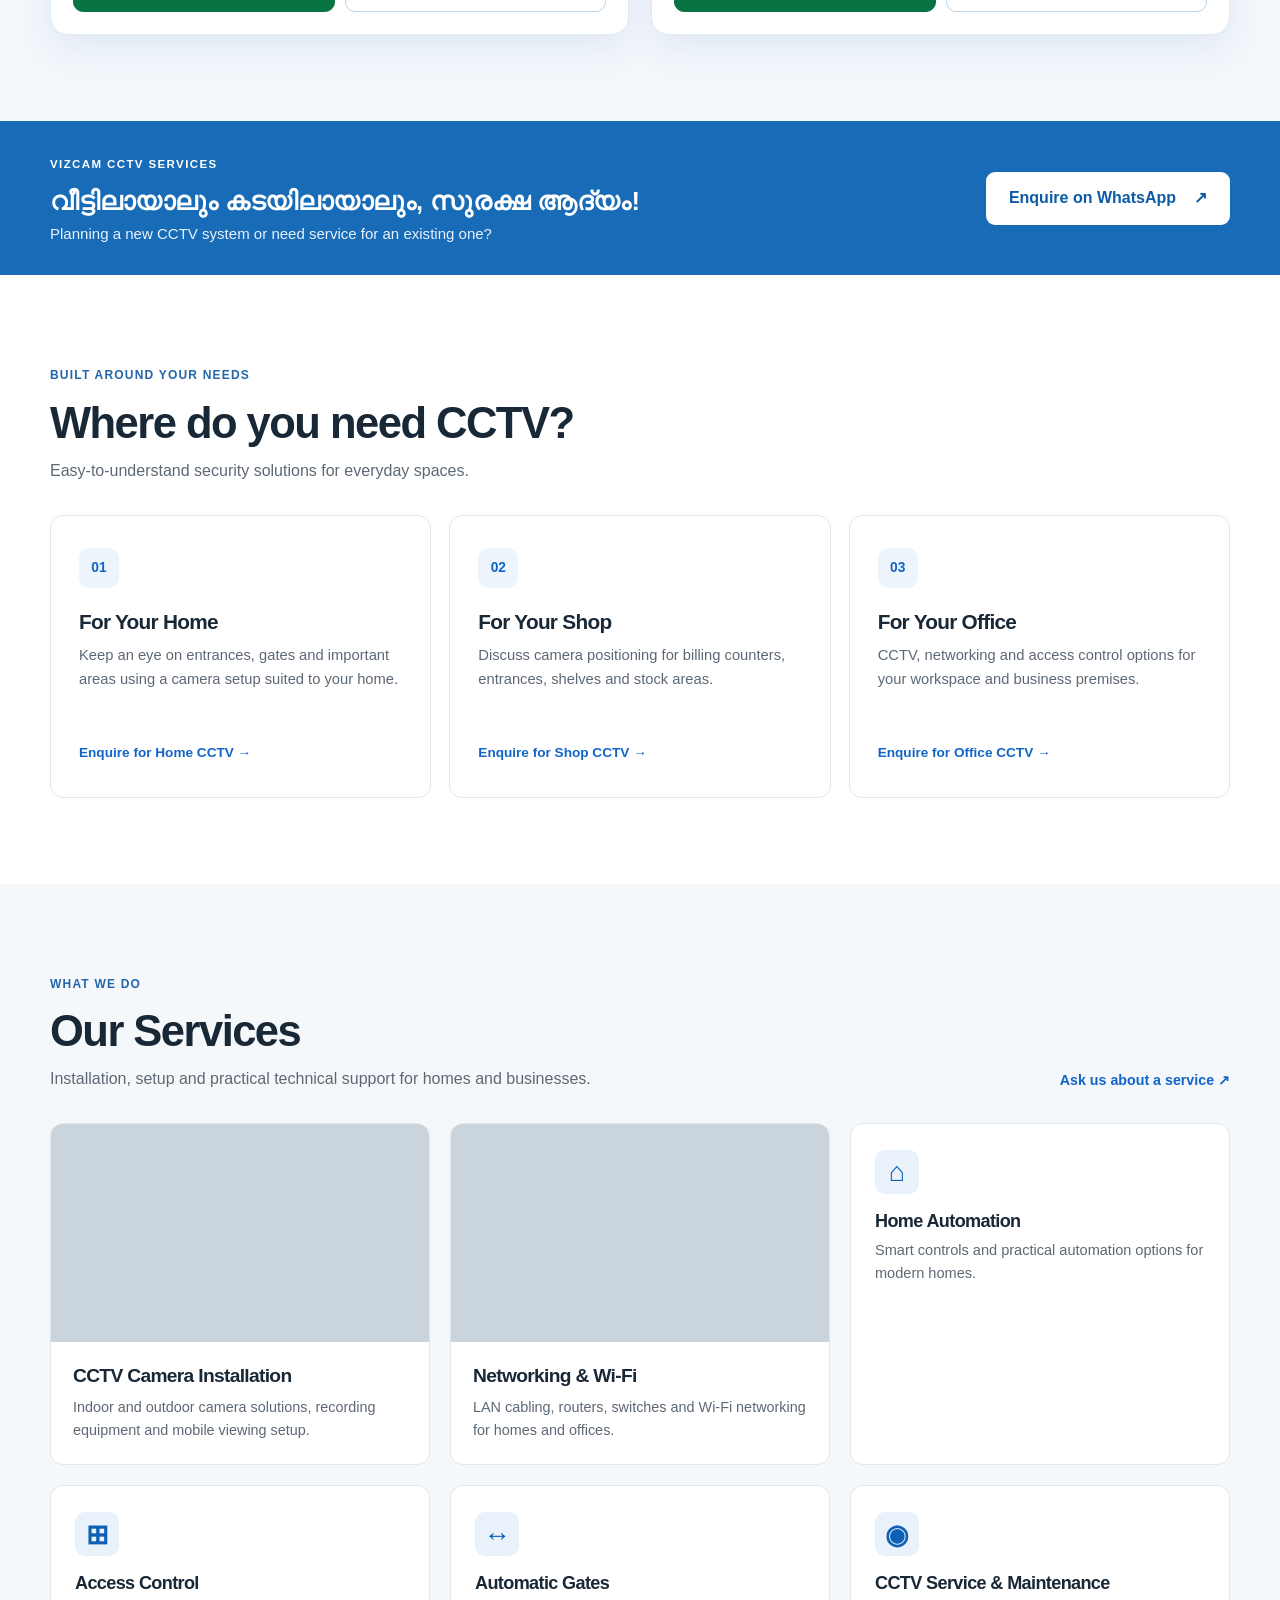
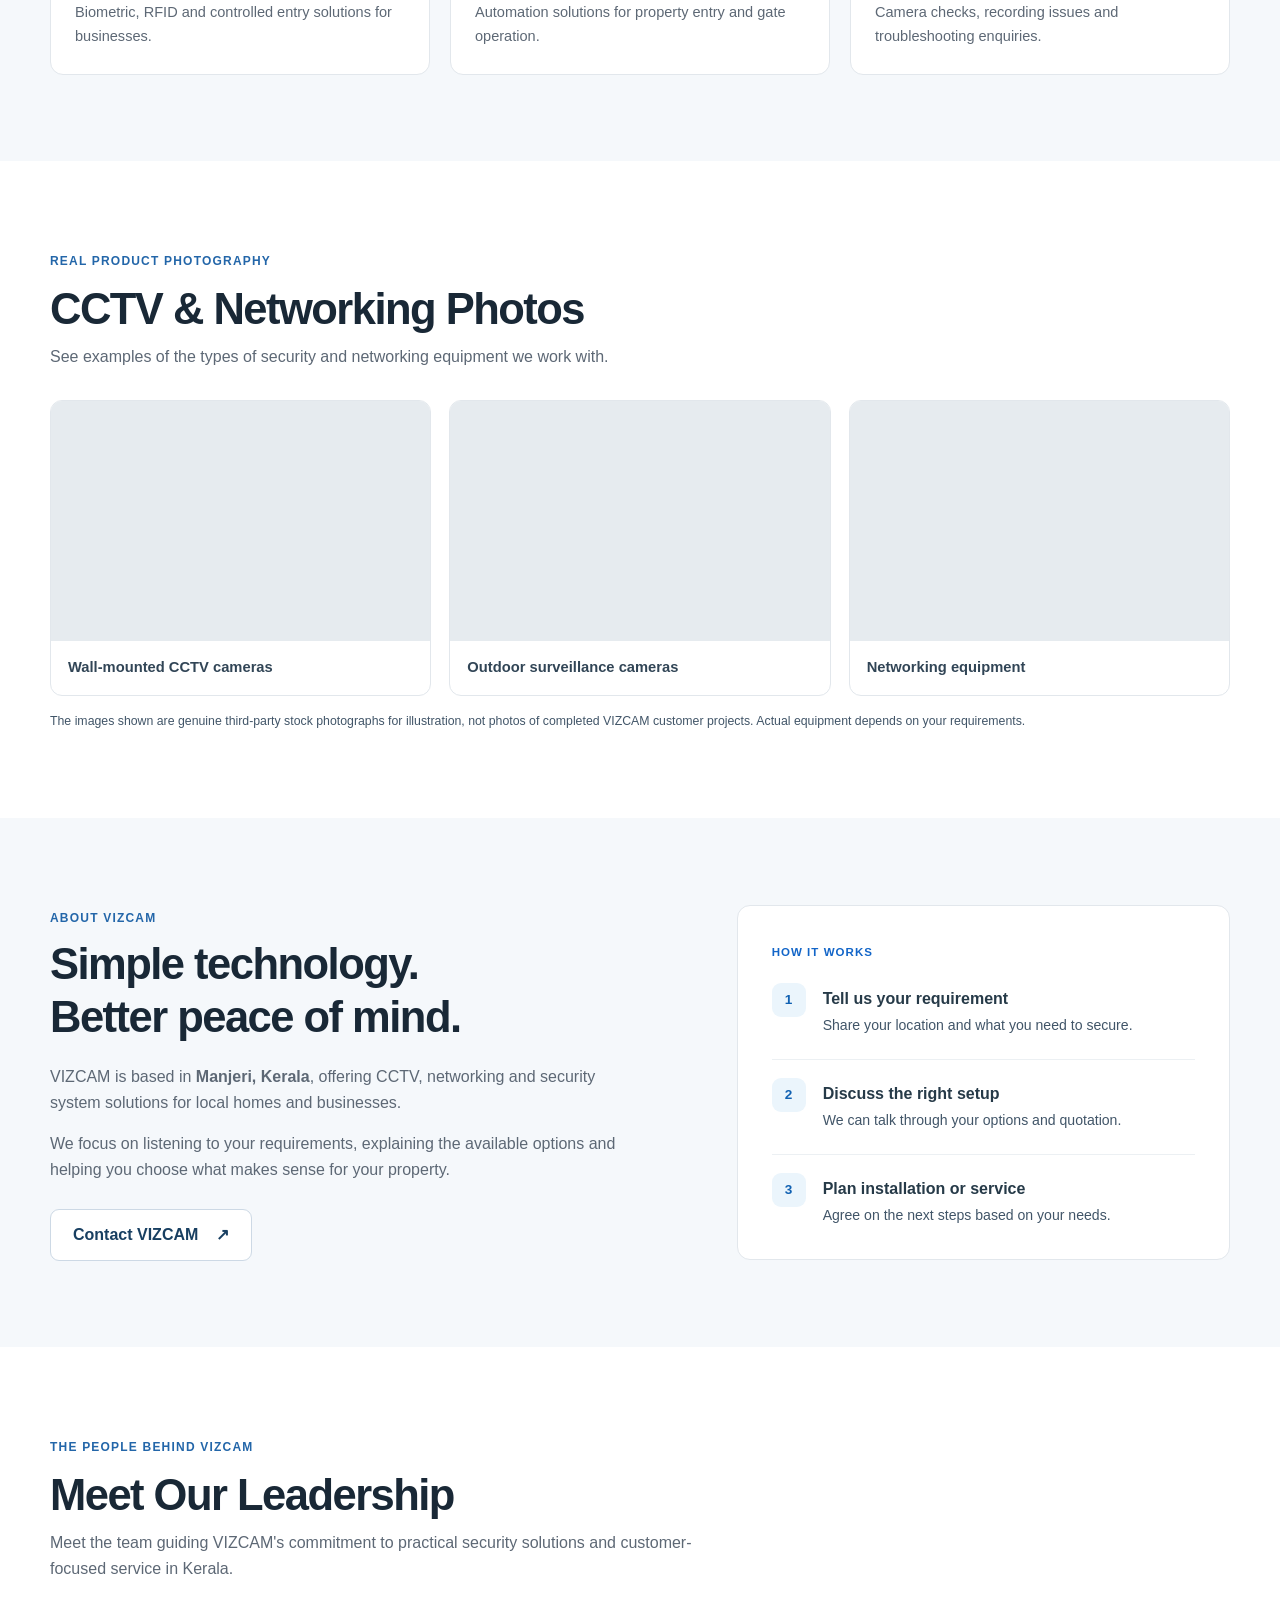
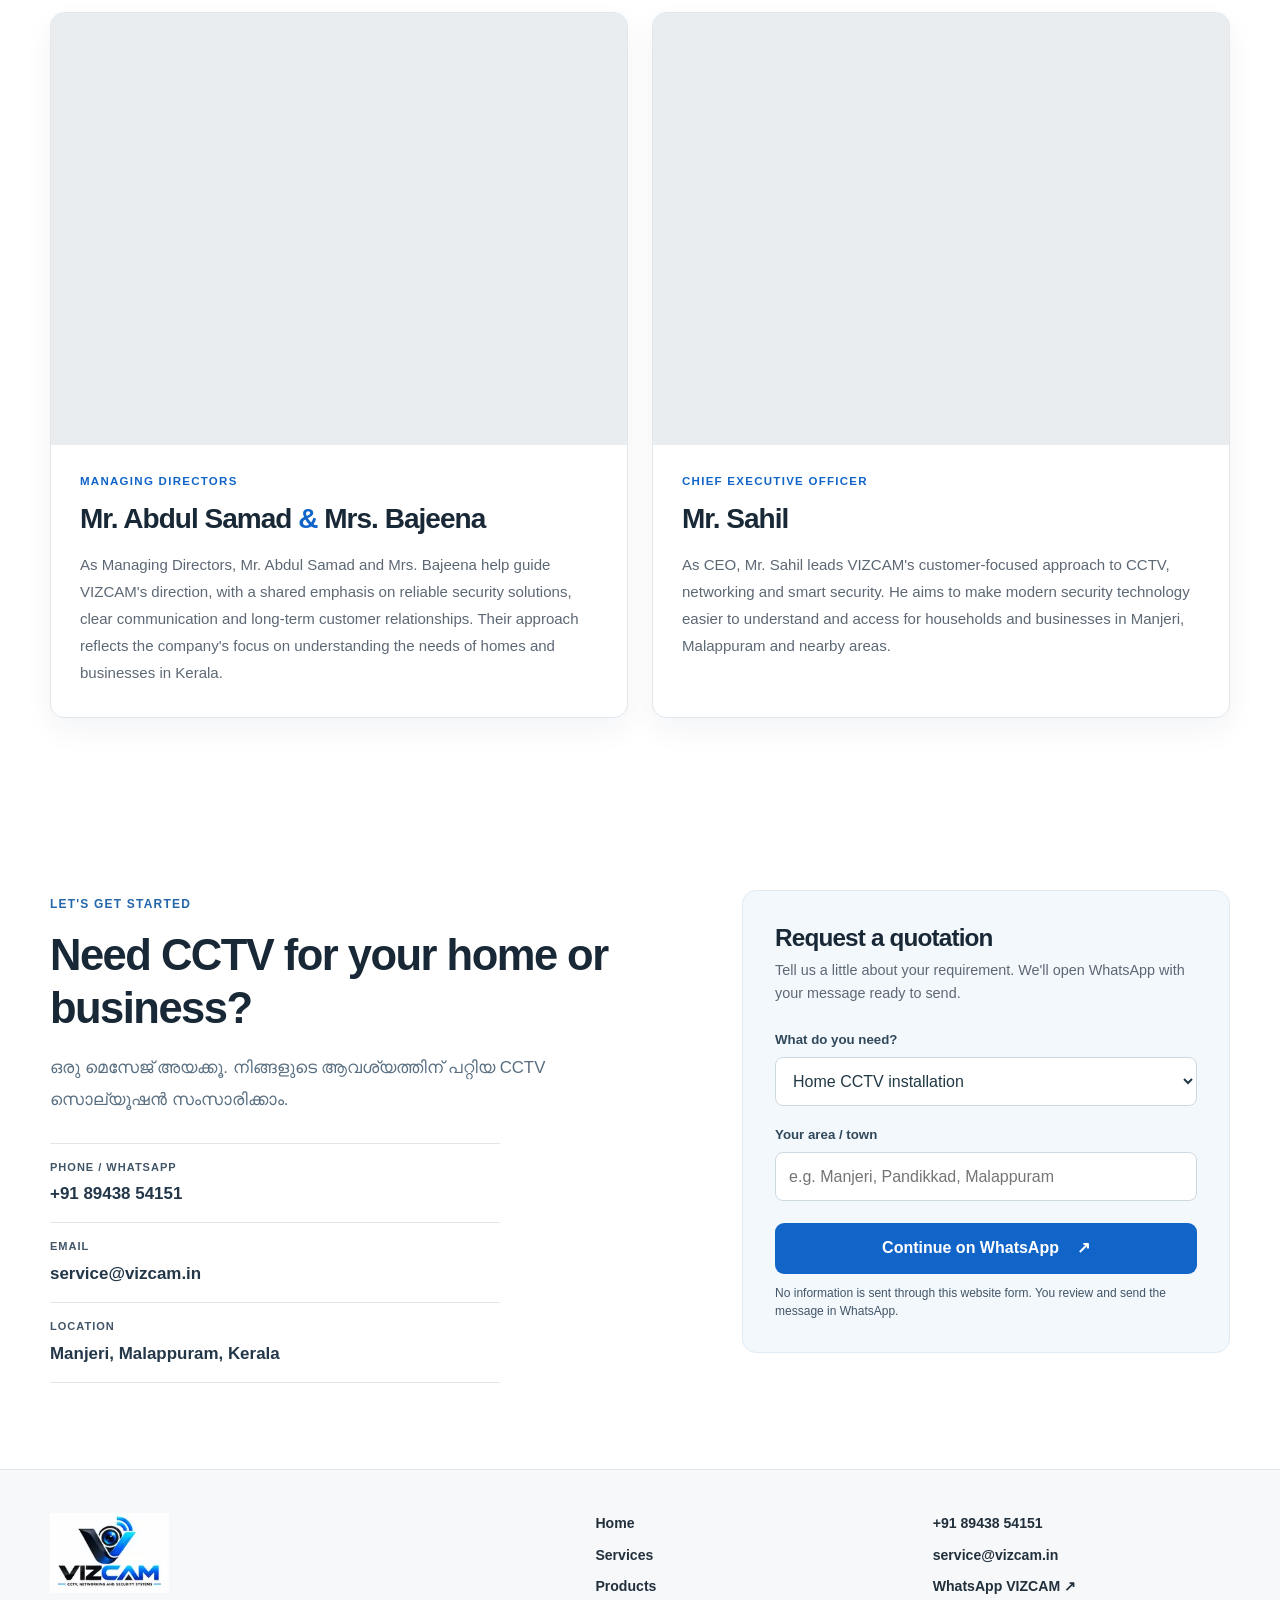
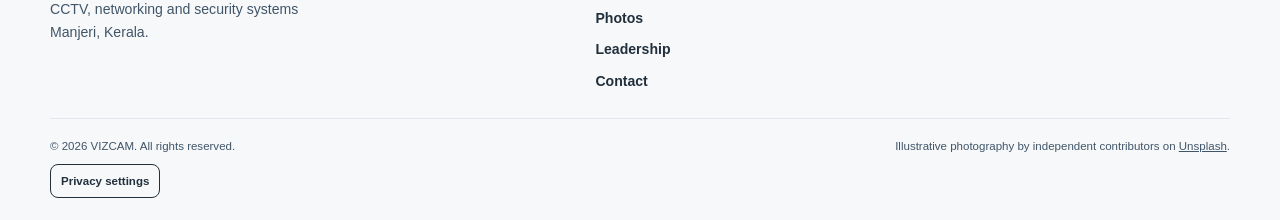
==== commit 909b160f: "Connect GA4 G-72FYFHPDTC with consent-aware tracking and updated CSP" ====
--- a/index.html
+++ b/index.html
@@ -2,7 +2,7 @@
 <html lang="en">
 <head>
   <meta charset="UTF-8">
-<meta http-equiv="Content-Security-Policy" content="default-src 'none'; base-uri 'none'; object-src 'none'; frame-src 'none'; form-action 'self'; script-src 'self'; script-src-attr 'none'; style-src 'self' https://fonts.googleapis.com; font-src 'self' https://fonts.gstatic.com; img-src 'self' https://images.unsplash.com data:; connect-src 'self'; upgrade-insecure-requests">
+<meta http-equiv="Content-Security-Policy" content="default-src 'none'; base-uri 'none'; object-src 'none'; frame-src 'none'; form-action 'self'; script-src 'self' https://www.googletagmanager.com; script-src-attr 'none'; style-src 'self' https://fonts.googleapis.com; font-src 'self' https://fonts.gstatic.com; img-src 'self' https://images.unsplash.com https://www.googletagmanager.com https://*.google-analytics.com data:; connect-src 'self' https://www.googletagmanager.com https://*.google-analytics.com https://*.google.com; upgrade-insecure-requests">
 <meta name="referrer" content="strict-origin-when-cross-origin">
   <meta name="viewport" content="width=device-width, initial-scale=1">
   <meta name="theme-color" content="#ffffff">
@@ -433,8 +433,19 @@
 <footer class="site-footer"><div class="wrap">
   <div class="footer-top"><div><img src="assets/vizcam-logo-2026.webp" width="118" height="78" alt="VIZCAM logo"><p>CCTV, networking and security systems<br>Manjeri, Kerala.</p></div><div class="footer-links"><a href="#home">Home</a><a href="#services">Services</a><a href="#products">Products</a><a href="#photos">Photos</a><a href="#leadership">Leadership</a><a href="#contact">Contact</a></div><div class="footer-contact"><a href="tel:+918943854151">+91 89438 54151</a><a href="mailto:service@vizcam.in">service@vizcam.in</a><a href="https://wa.me/918943854151" target="_blank" rel="noopener noreferrer">WhatsApp VIZCAM ↗</a></div></div>
   <div class="footer-bottom"><span>© <span id="year">2026</span> VIZCAM. All rights reserved.</span><span>Illustrative photography by independent contributors on <a href="https://unsplash.com/" target="_blank" rel="noopener noreferrer">Unsplash</a>.</span></div>
-</div></footer>
+<button type="button" id="vizcamPrivacySettings" class="vizcam-privacy-trigger">Privacy settings</button></div></footer>
+<div id="vizcamAnalyticsConsent" class="vizcam-analytics-consent" role="region" aria-label="Analytics privacy preferences" hidden>
+  <div class="vizcam-analytics-consent-text">
+    <strong>Website analytics</strong>
+    <p>May we use Google Analytics to understand website visits and improve VIZCAM? This is optional. Your enquiry form stays on WhatsApp.</p>
+  </div>
+  <div class="vizcam-analytics-consent-actions">
+    <button type="button" id="vizcamRejectAnalytics">Decline</button>
+    <button type="button" id="vizcamAcceptAnalytics">Accept analytics</button>
+  </div>
+</div>
 <a class="floating-whatsapp" href="https://wa.me/918943854151?text=Hi%20VIZCAM%2C%20I%20need%20CCTV%20installation%20or%20service." target="_blank" rel="noopener noreferrer" aria-label="Chat with VIZCAM on WhatsApp"><span aria-hidden="true">☎</span><span>WhatsApp</span></a>
 <script src="js/script.js?v=20261029-a11y1" defer></script>
+<script src="js/analytics.js?v=20261030-ga4" defer></script>
 </body>
 </html>
--- a/css/styles.css
+++ b/css/styles.css
@@ -431,3 +431,31 @@
 .vizcam-product-slider-dots button:focus-visible{
   outline:3px solid #075fae;outline-offset:0;
 }
+
+/* Optional Google Analytics consent. No tracking loads until accepted. */
+.vizcam-analytics-consent[hidden]{display:none!important}
+.vizcam-analytics-consent{
+  position:fixed;z-index:250;left:16px;right:16px;bottom:16px;
+  width:min(760px,calc(100% - 32px));margin:0 auto;
+  display:flex;align-items:center;justify-content:space-between;gap:20px;
+  padding:20px 22px;border:1px solid #d3e7f8;border-radius:15px;
+  background:#fff;color:#173f5a;box-shadow:0 15px 55px rgba(5,36,69,.22);
+}
+.vizcam-analytics-consent-text{flex:1;min-width:0}
+.vizcam-analytics-consent strong{display:block;font-size:.92rem}
+.vizcam-analytics-consent p{margin:6px 0 0;line-height:1.55;color:#4b6479;font-size:.82rem}
+.vizcam-analytics-consent-actions{display:flex;align-items:center;gap:9px;flex-shrink:0}
+.vizcam-analytics-consent-actions button,.vizcam-privacy-trigger{
+  cursor:pointer;border:1px solid #bfd5e6;border-radius:8px;padding:10px 12px;
+  background:#f3f8fc;color:#174d78;font:inherit;font-size:.82rem;font-weight:700;
+}
+#vizcamAcceptAnalytics{background:#0b66b5;color:#fff;border-color:#0b66b5}
+.vizcam-privacy-trigger{background:transparent;color:inherit;border:1px solid currentColor;margin:8px 0 0;font-size:.72rem;padding:7px 10px}
+.vizcam-analytics-consent button:focus-visible,.vizcam-privacy-trigger:focus-visible{
+  outline:3px solid #f5b23c;outline-offset:3px
+}
+@media(max-width:620px){
+ .vizcam-analytics-consent{align-items:stretch;flex-direction:column;gap:14px;padding:16px;bottom:10px}
+ .vizcam-analytics-consent-actions{display:grid;grid-template-columns:1fr 1fr}
+ .vizcam-analytics-consent-actions button{font-size:.81rem;padding:11px 5px}
+}
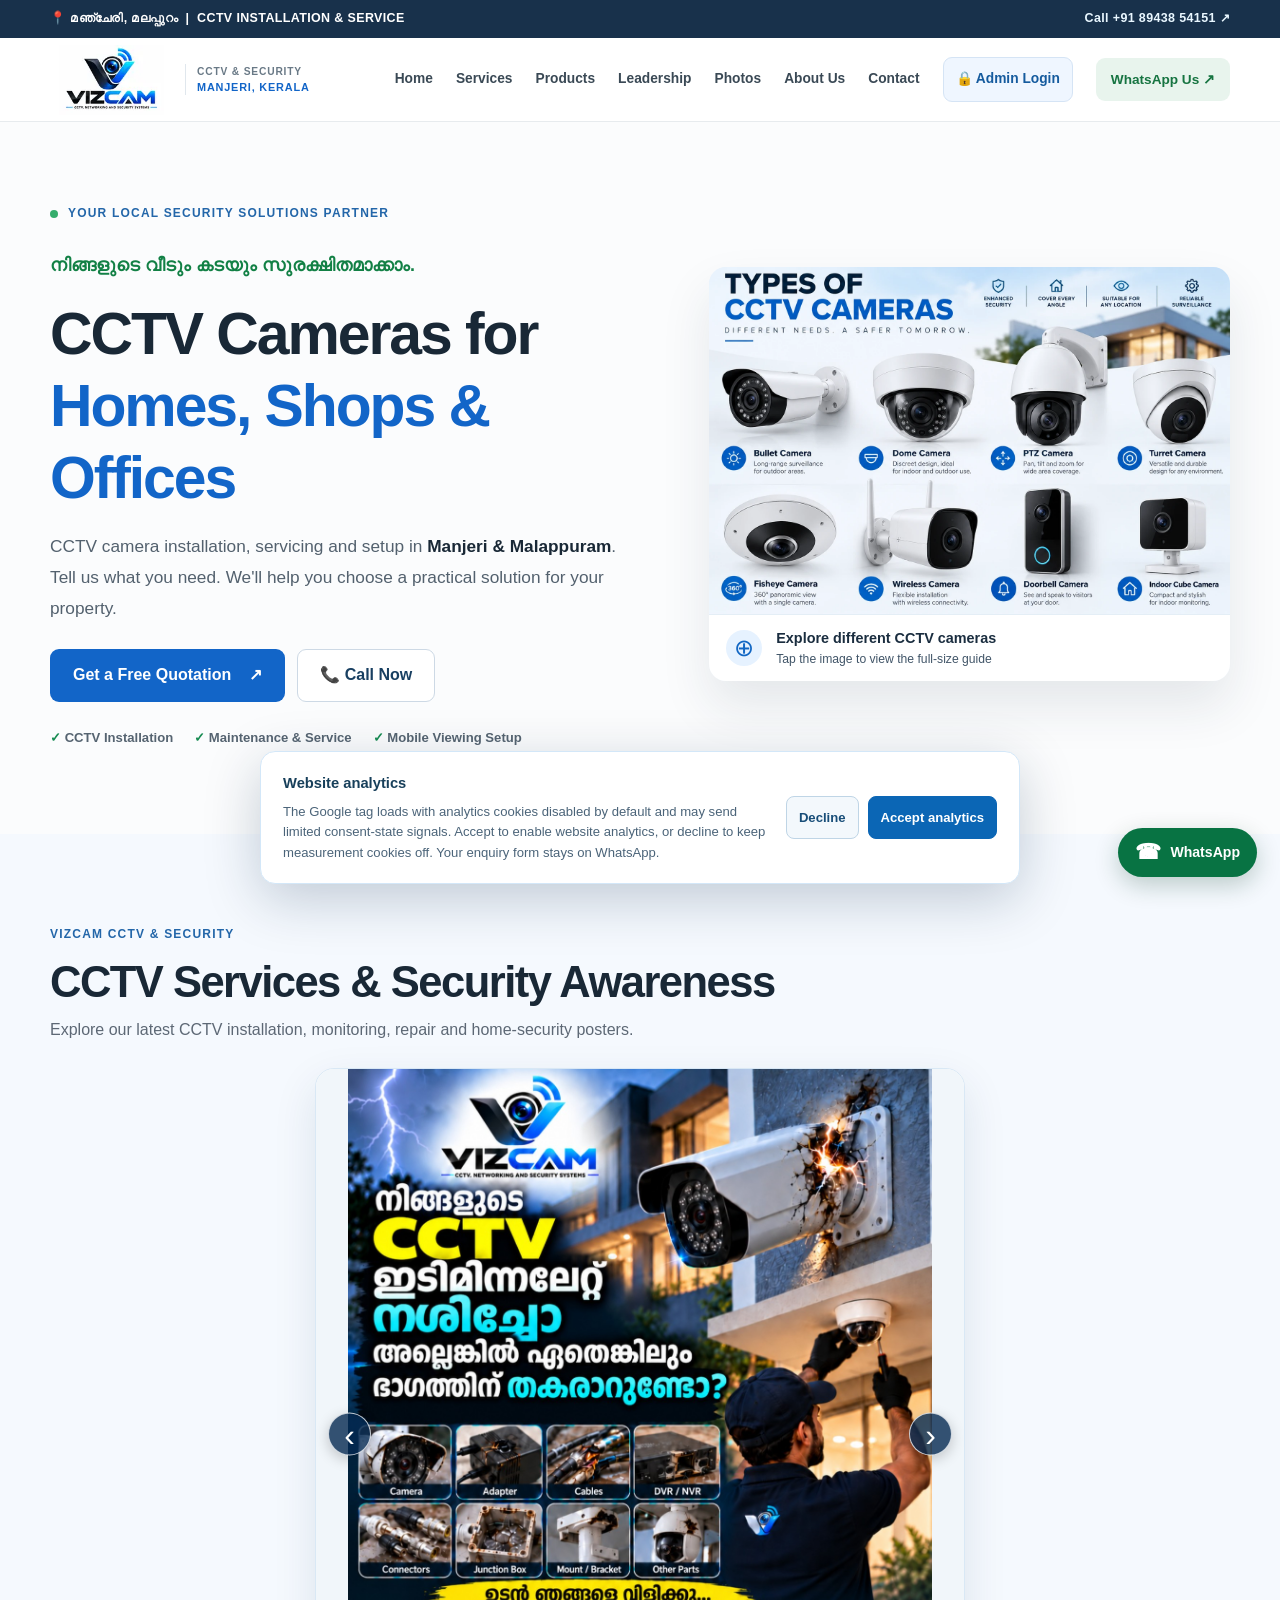
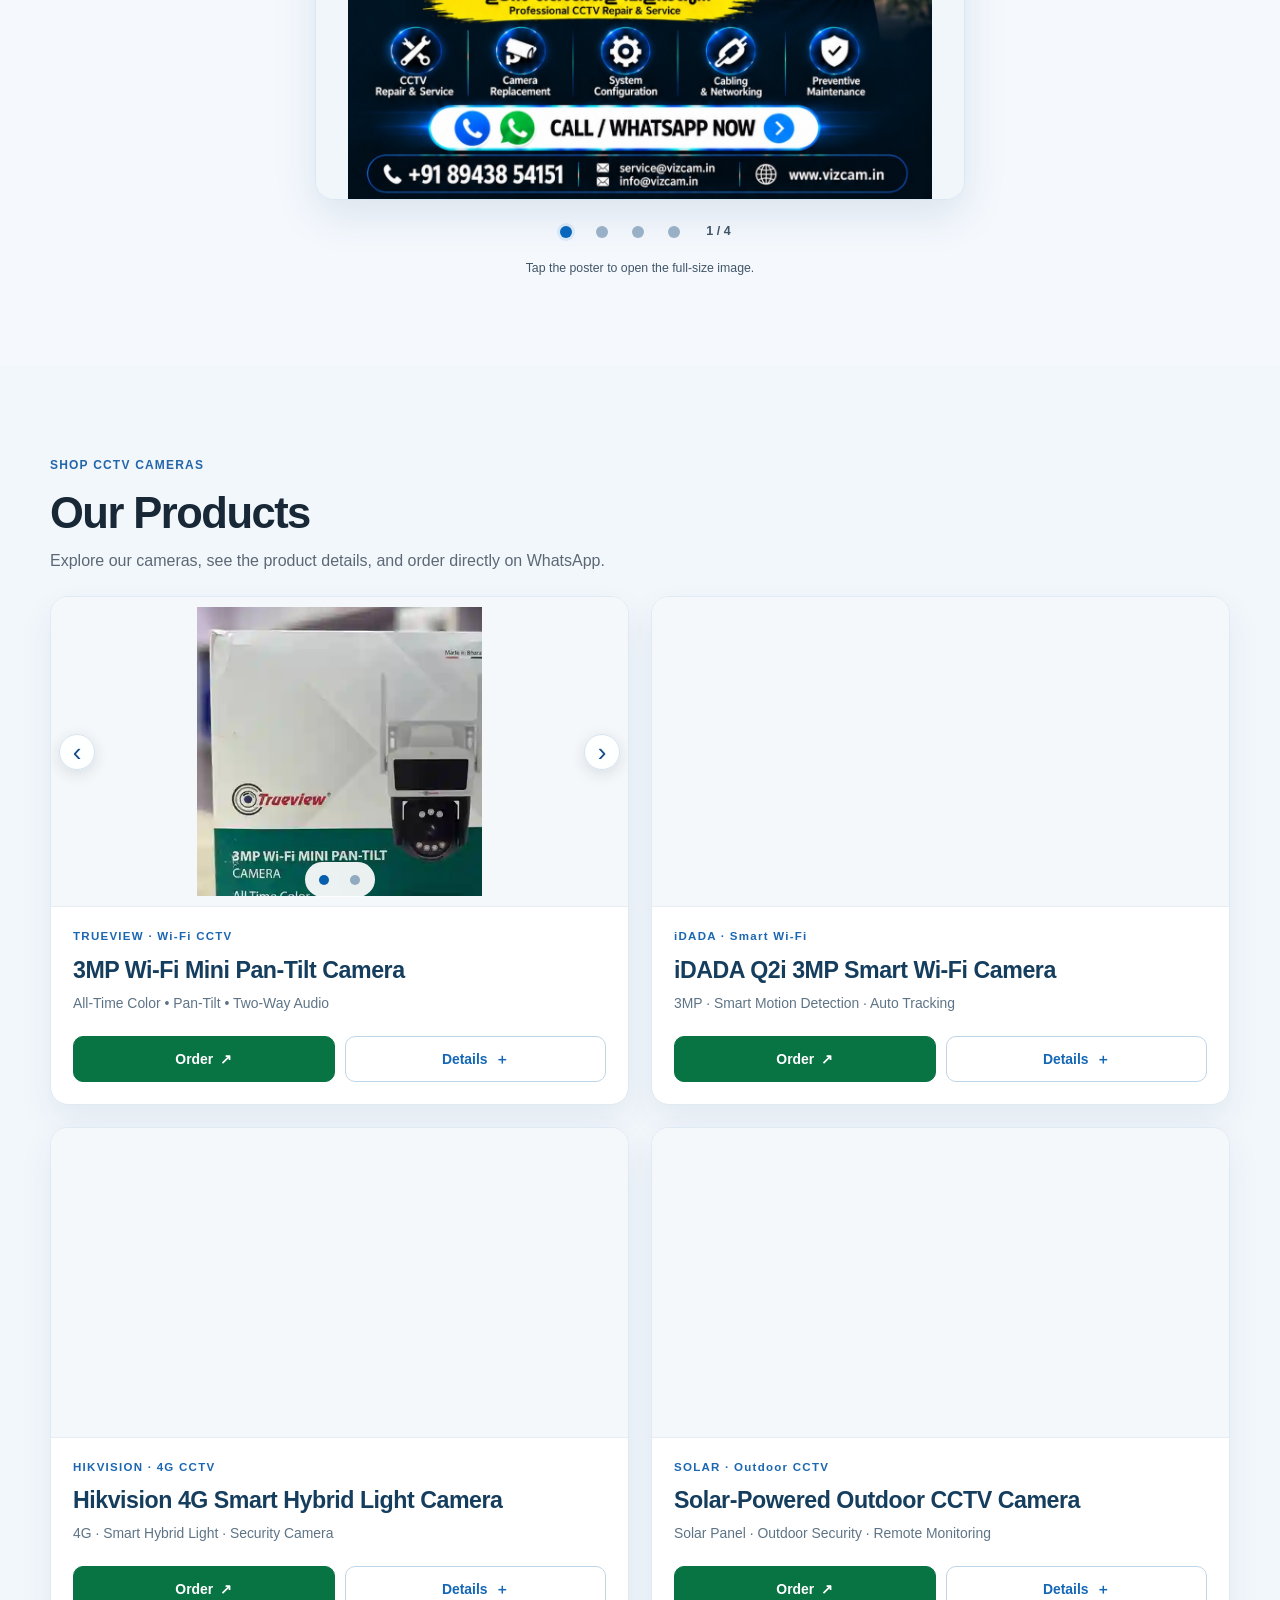
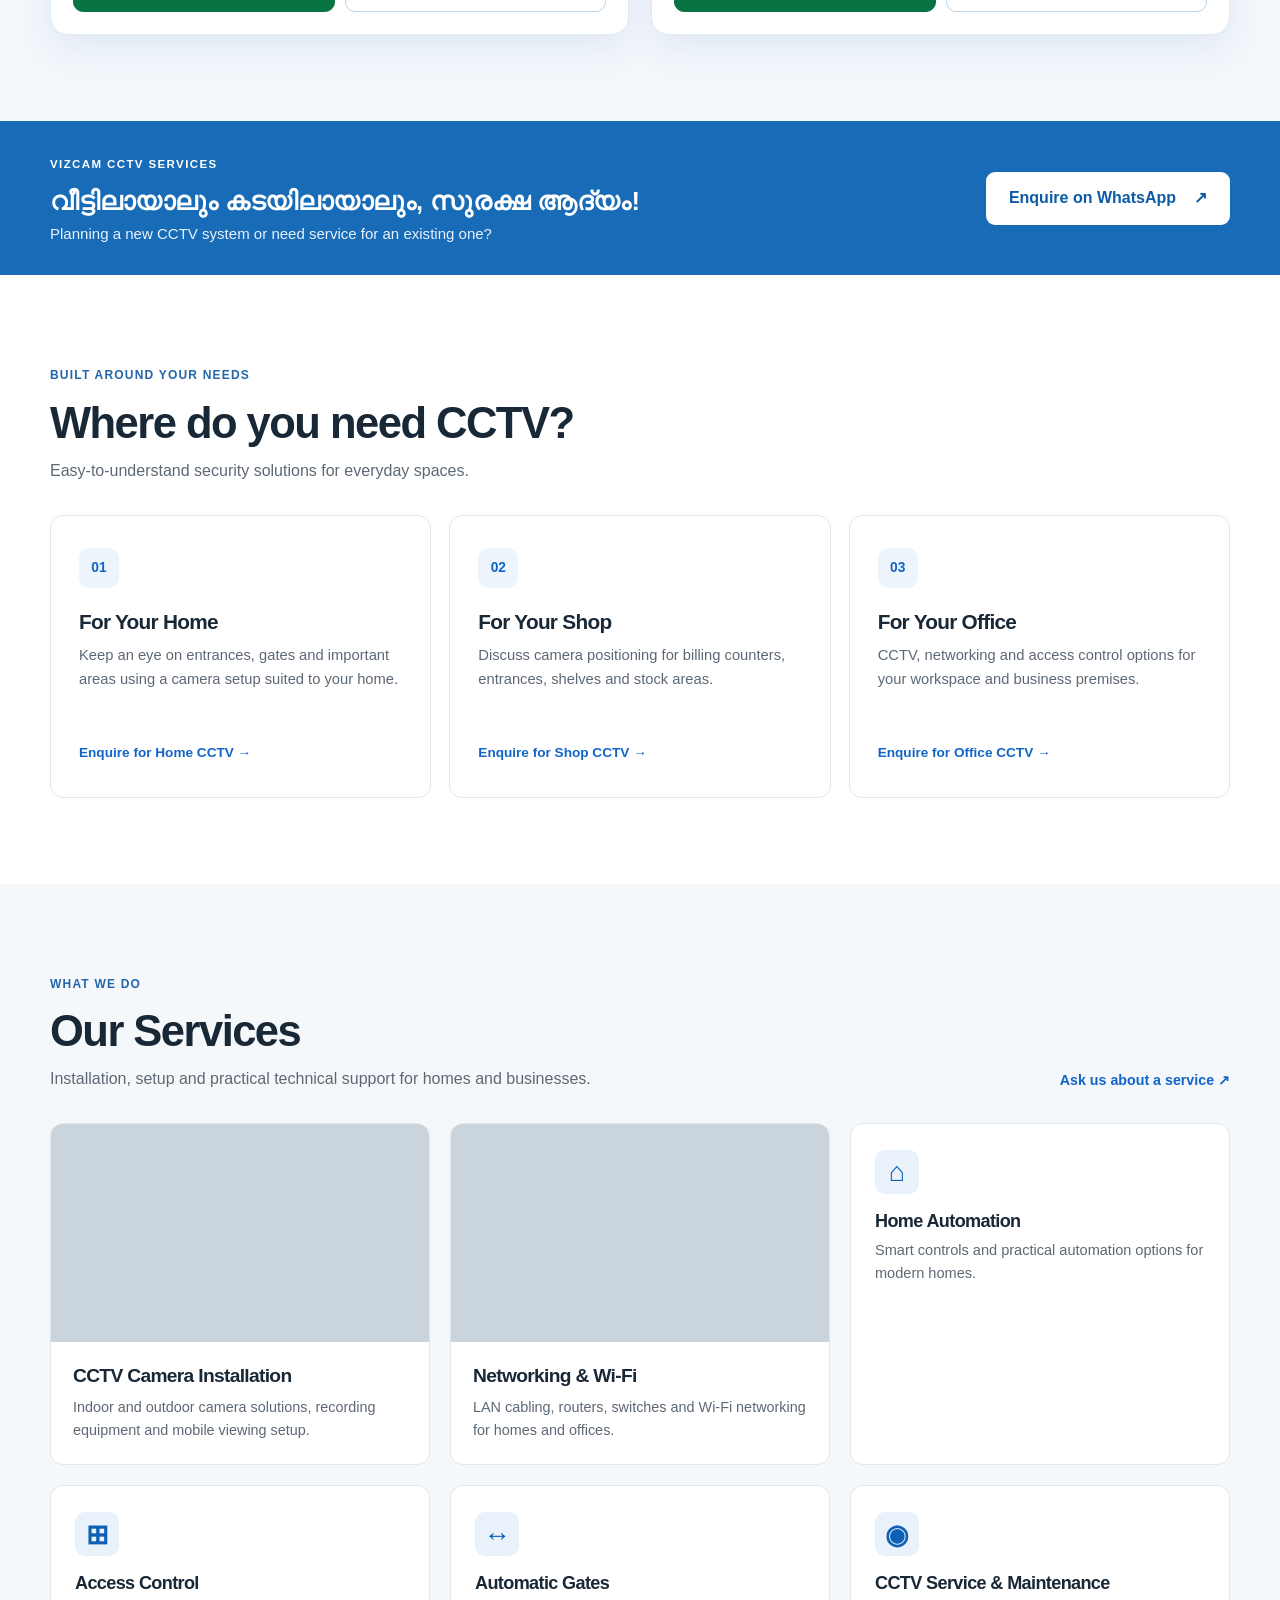
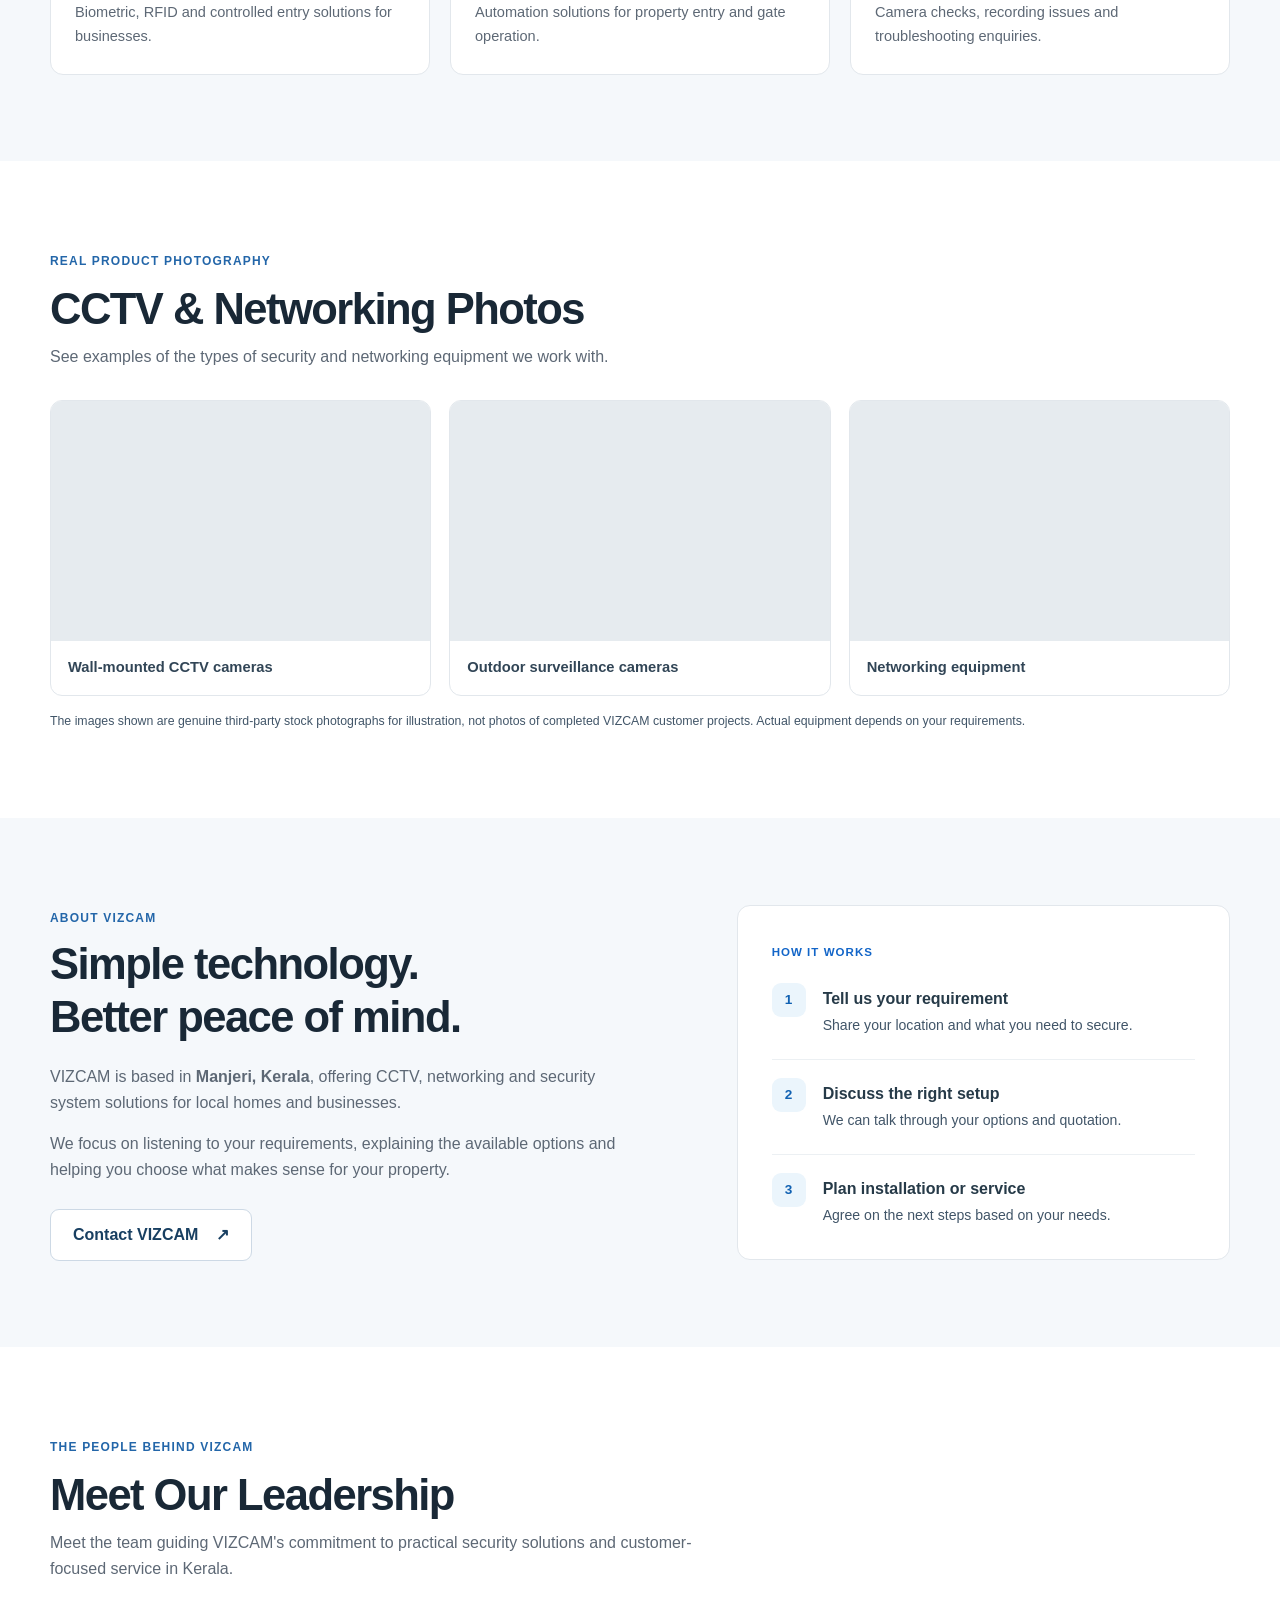
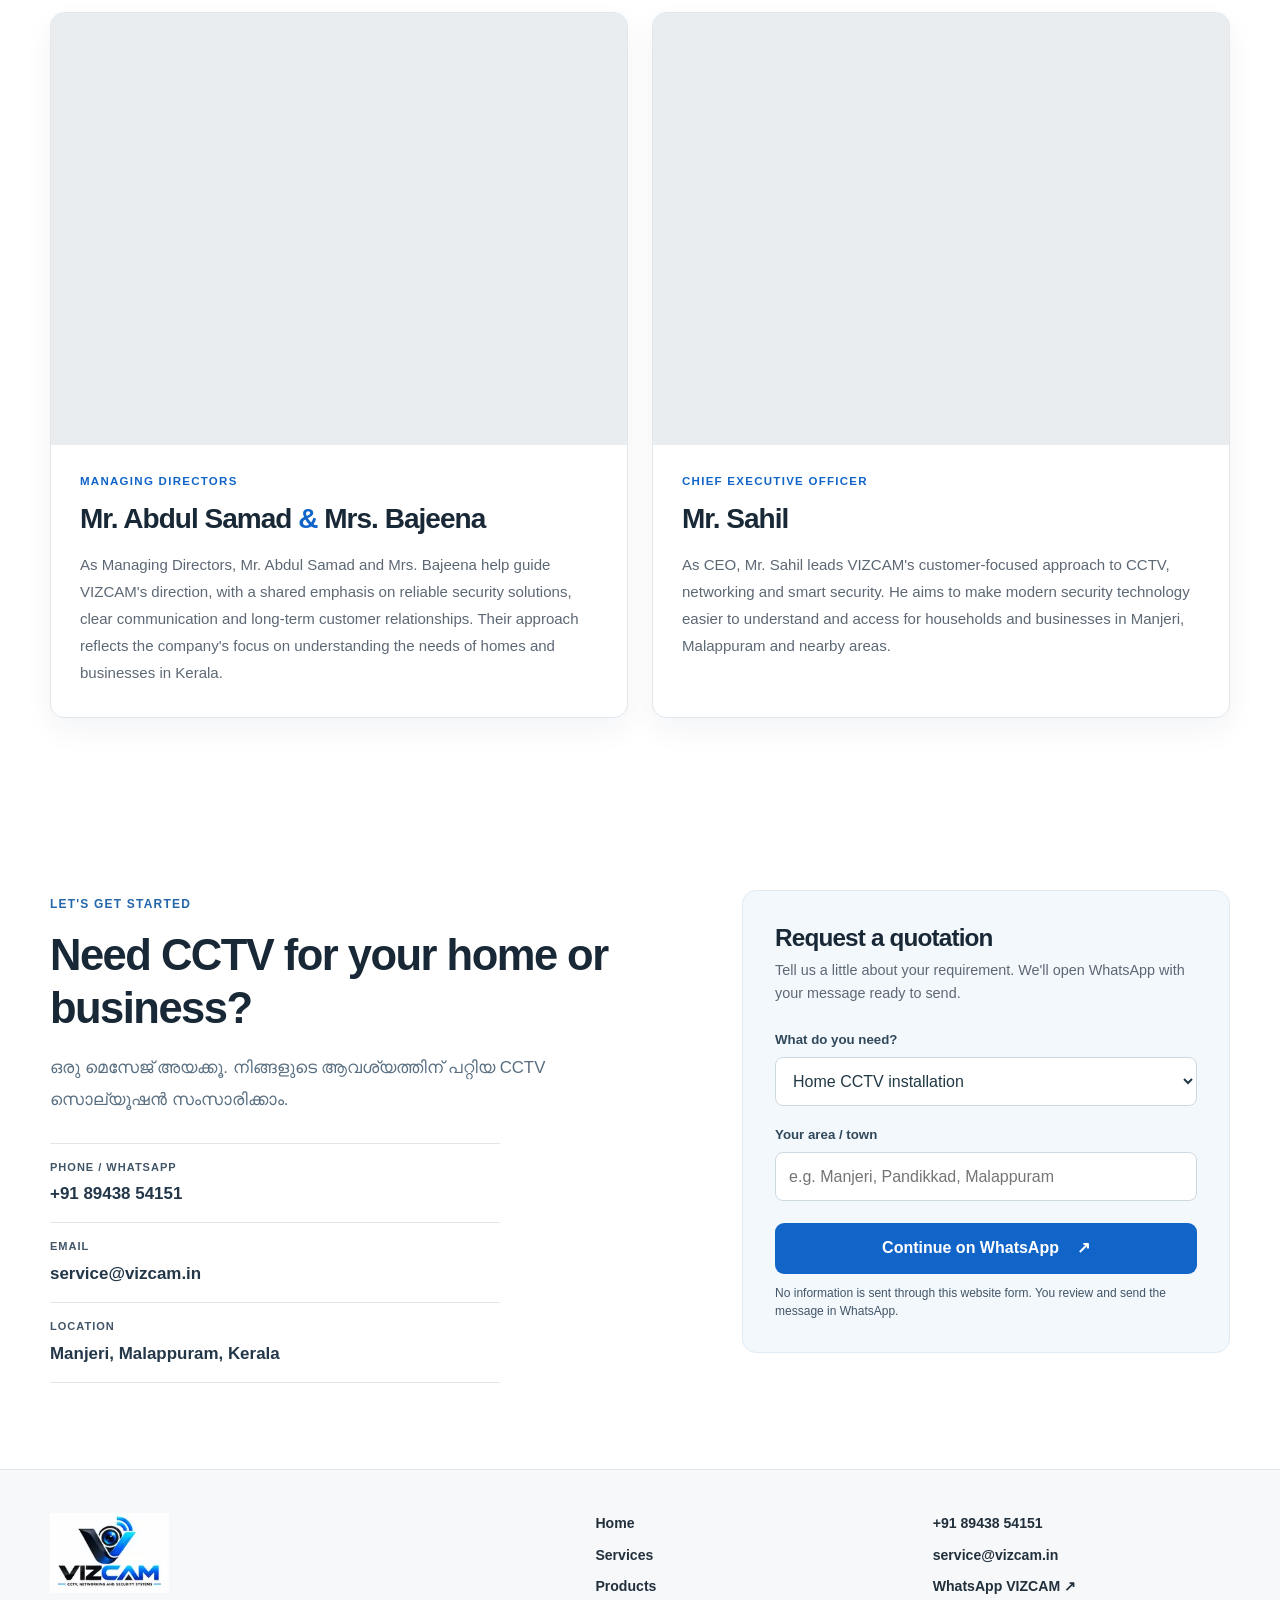
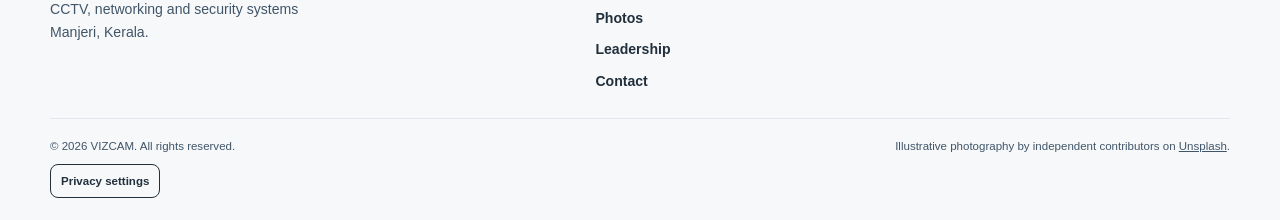
==== commit 03b41155: "Fix GA4 tag detection with visible Google tag and consent defaults" ====
--- a/index.html
+++ b/index.html
@@ -4,6 +4,9 @@
   <meta charset="UTF-8">
 <meta http-equiv="Content-Security-Policy" content="default-src 'none'; base-uri 'none'; object-src 'none'; frame-src 'none'; form-action 'self'; script-src 'self' https://www.googletagmanager.com; script-src-attr 'none'; style-src 'self' https://fonts.googleapis.com; font-src 'self' https://fonts.gstatic.com; img-src 'self' https://images.unsplash.com https://www.googletagmanager.com https://*.google-analytics.com data:; connect-src 'self' https://www.googletagmanager.com https://*.google-analytics.com https://*.google.com; upgrade-insecure-requests">
 <meta name="referrer" content="strict-origin-when-cross-origin">
+<!-- Google Analytics 4: initialize denied consent before the Google tag executes. -->
+<script src="js/ga4-init.js?v=20261030-tagfix"></script>
+<script async src="https://www.googletagmanager.com/gtag/js?id=G-72FYFHPDTC"></script>
   <meta name="viewport" content="width=device-width, initial-scale=1">
   <meta name="theme-color" content="#ffffff">
   <meta name="description" content="VIZCAM provides CCTV installation, camera repair, networking and home security in Manjeri and Malappuram, Kerala. WhatsApp +91 89438 54151.">
@@ -437,7 +440,7 @@
 <div id="vizcamAnalyticsConsent" class="vizcam-analytics-consent" role="region" aria-label="Analytics privacy preferences" hidden>
   <div class="vizcam-analytics-consent-text">
     <strong>Website analytics</strong>
-    <p>May we use Google Analytics to understand website visits and improve VIZCAM? This is optional. Your enquiry form stays on WhatsApp.</p>
+    <p>The Google tag loads with analytics cookies disabled by default and may send limited consent-state signals. Accept to enable website analytics, or decline to keep measurement cookies off. Your enquiry form stays on WhatsApp.</p>
   </div>
   <div class="vizcam-analytics-consent-actions">
     <button type="button" id="vizcamRejectAnalytics">Decline</button>
@@ -446,6 +449,6 @@
 </div>
 <a class="floating-whatsapp" href="https://wa.me/918943854151?text=Hi%20VIZCAM%2C%20I%20need%20CCTV%20installation%20or%20service." target="_blank" rel="noopener noreferrer" aria-label="Chat with VIZCAM on WhatsApp"><span aria-hidden="true">☎</span><span>WhatsApp</span></a>
 <script src="js/script.js?v=20261029-a11y1" defer></script>
-<script src="js/analytics.js?v=20261030-ga4" defer></script>
+<script src="js/analytics.js?v=20261030-tagfix" defer></script>
 </body>
 </html>
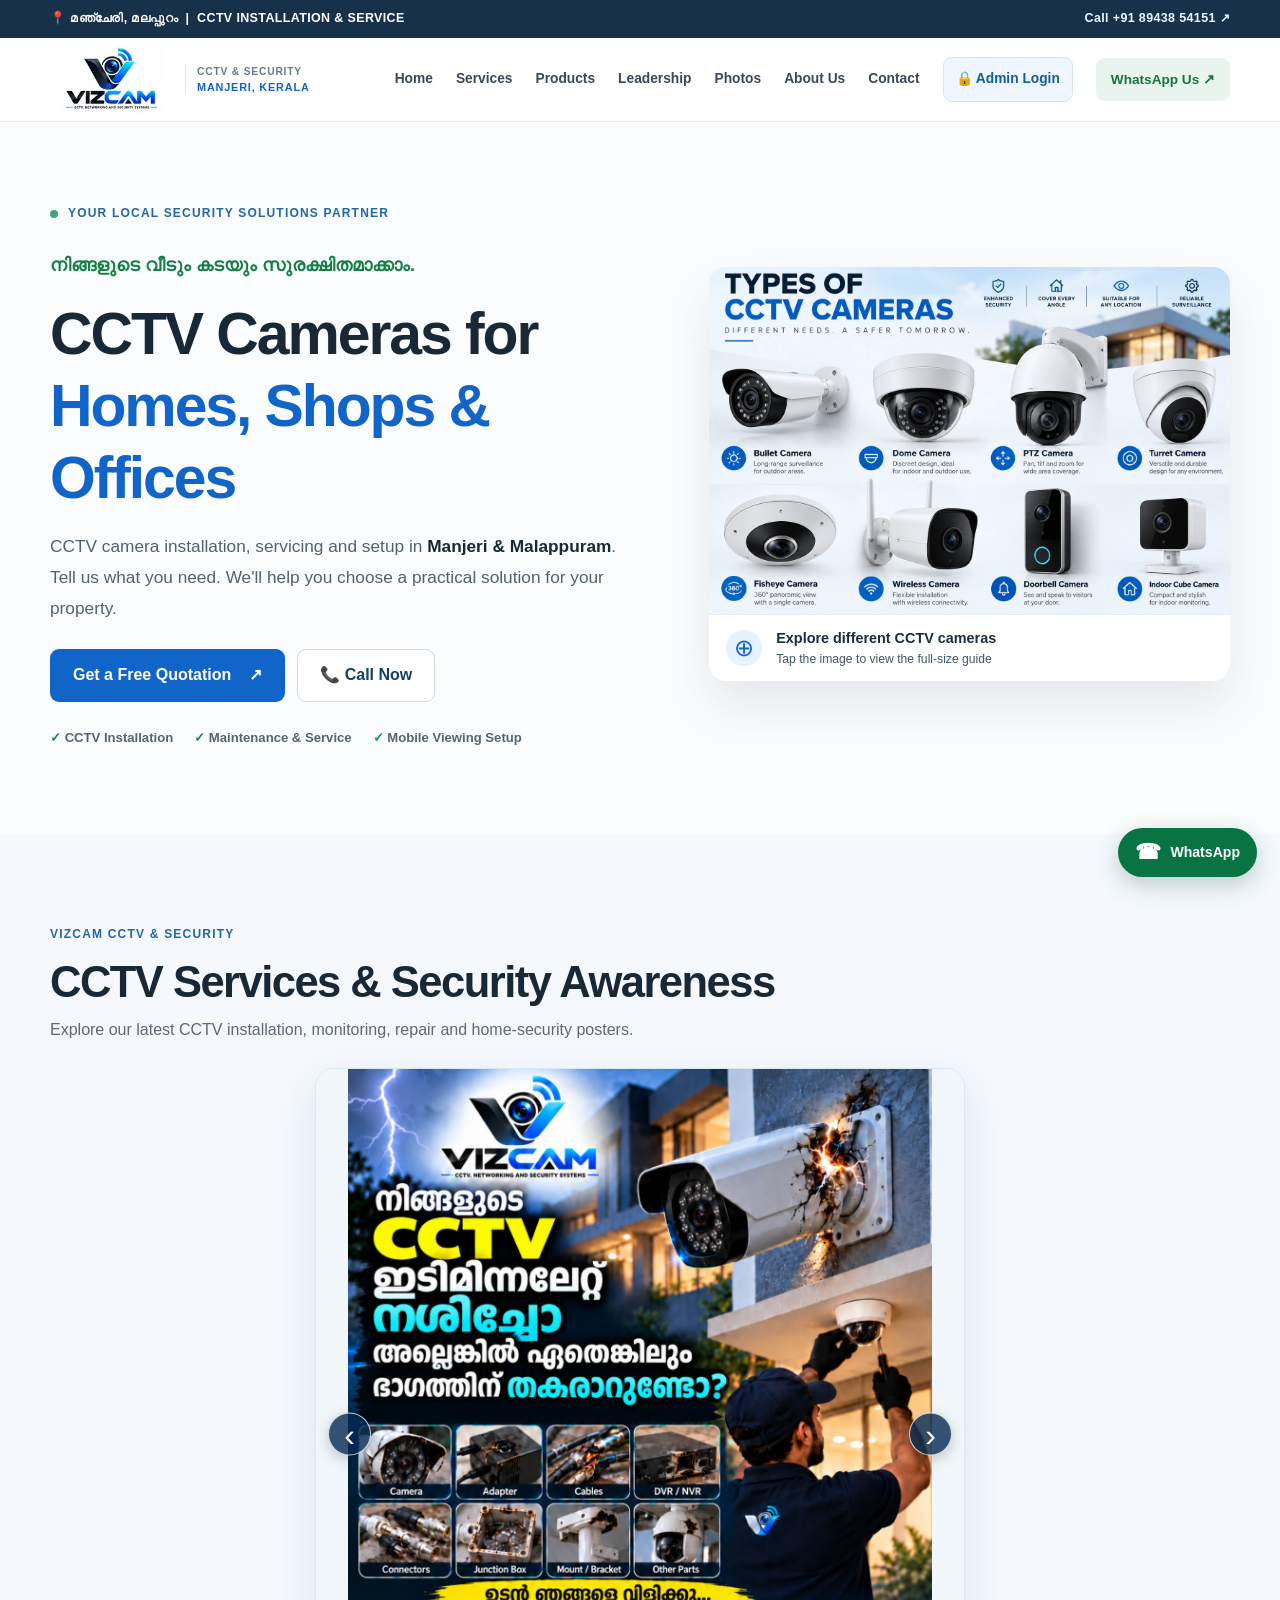
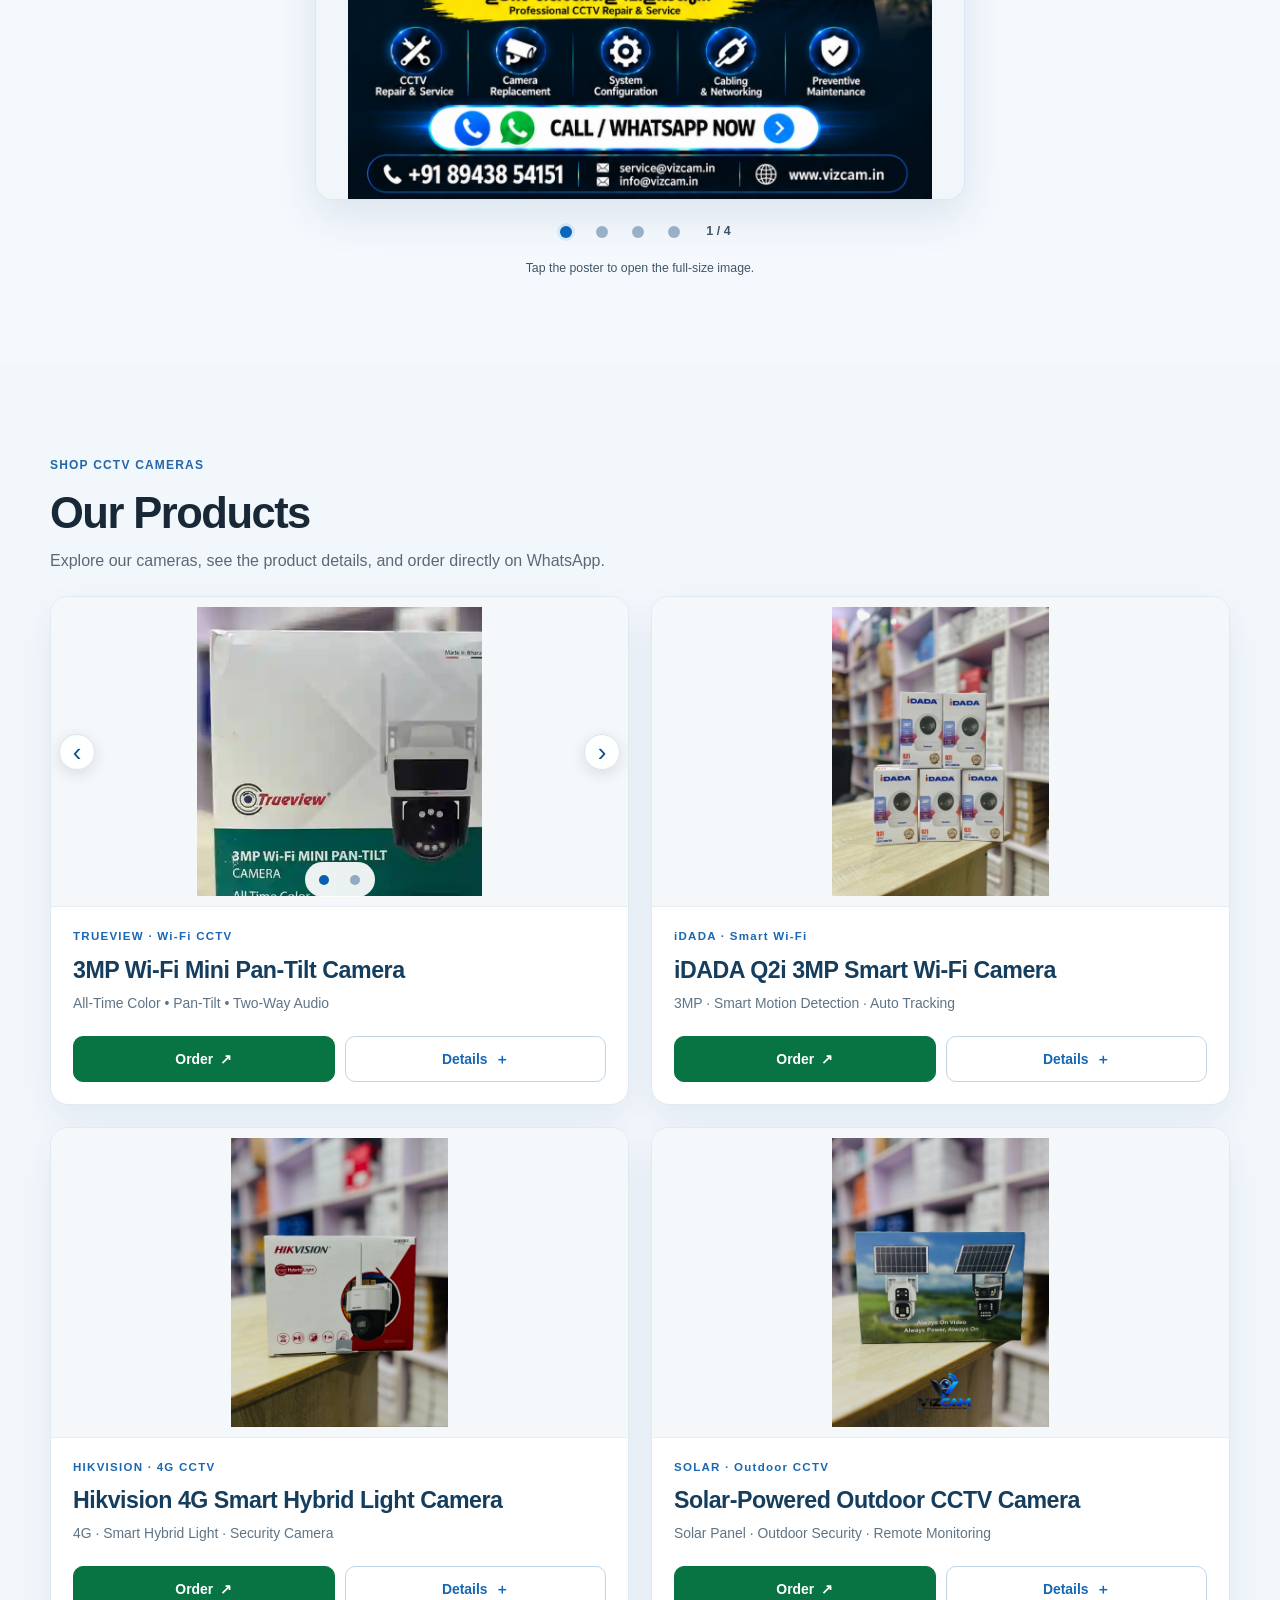
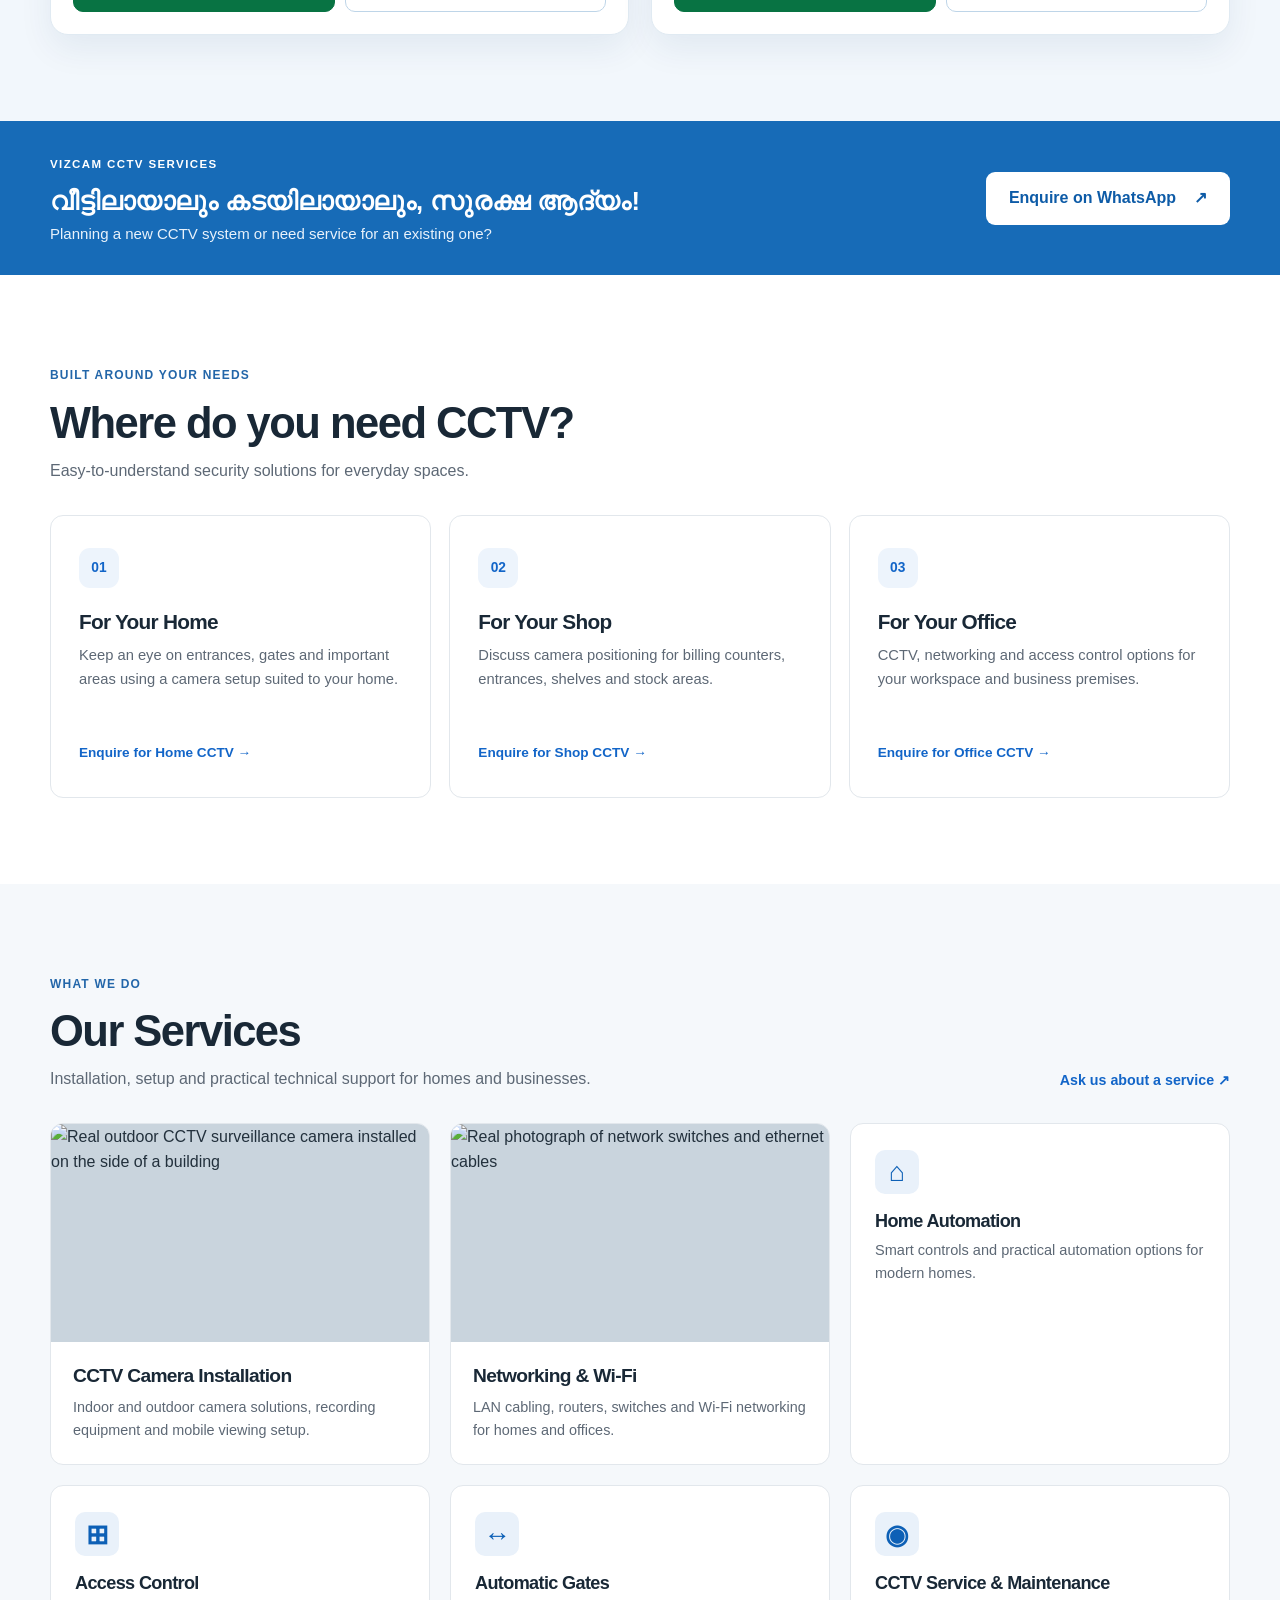
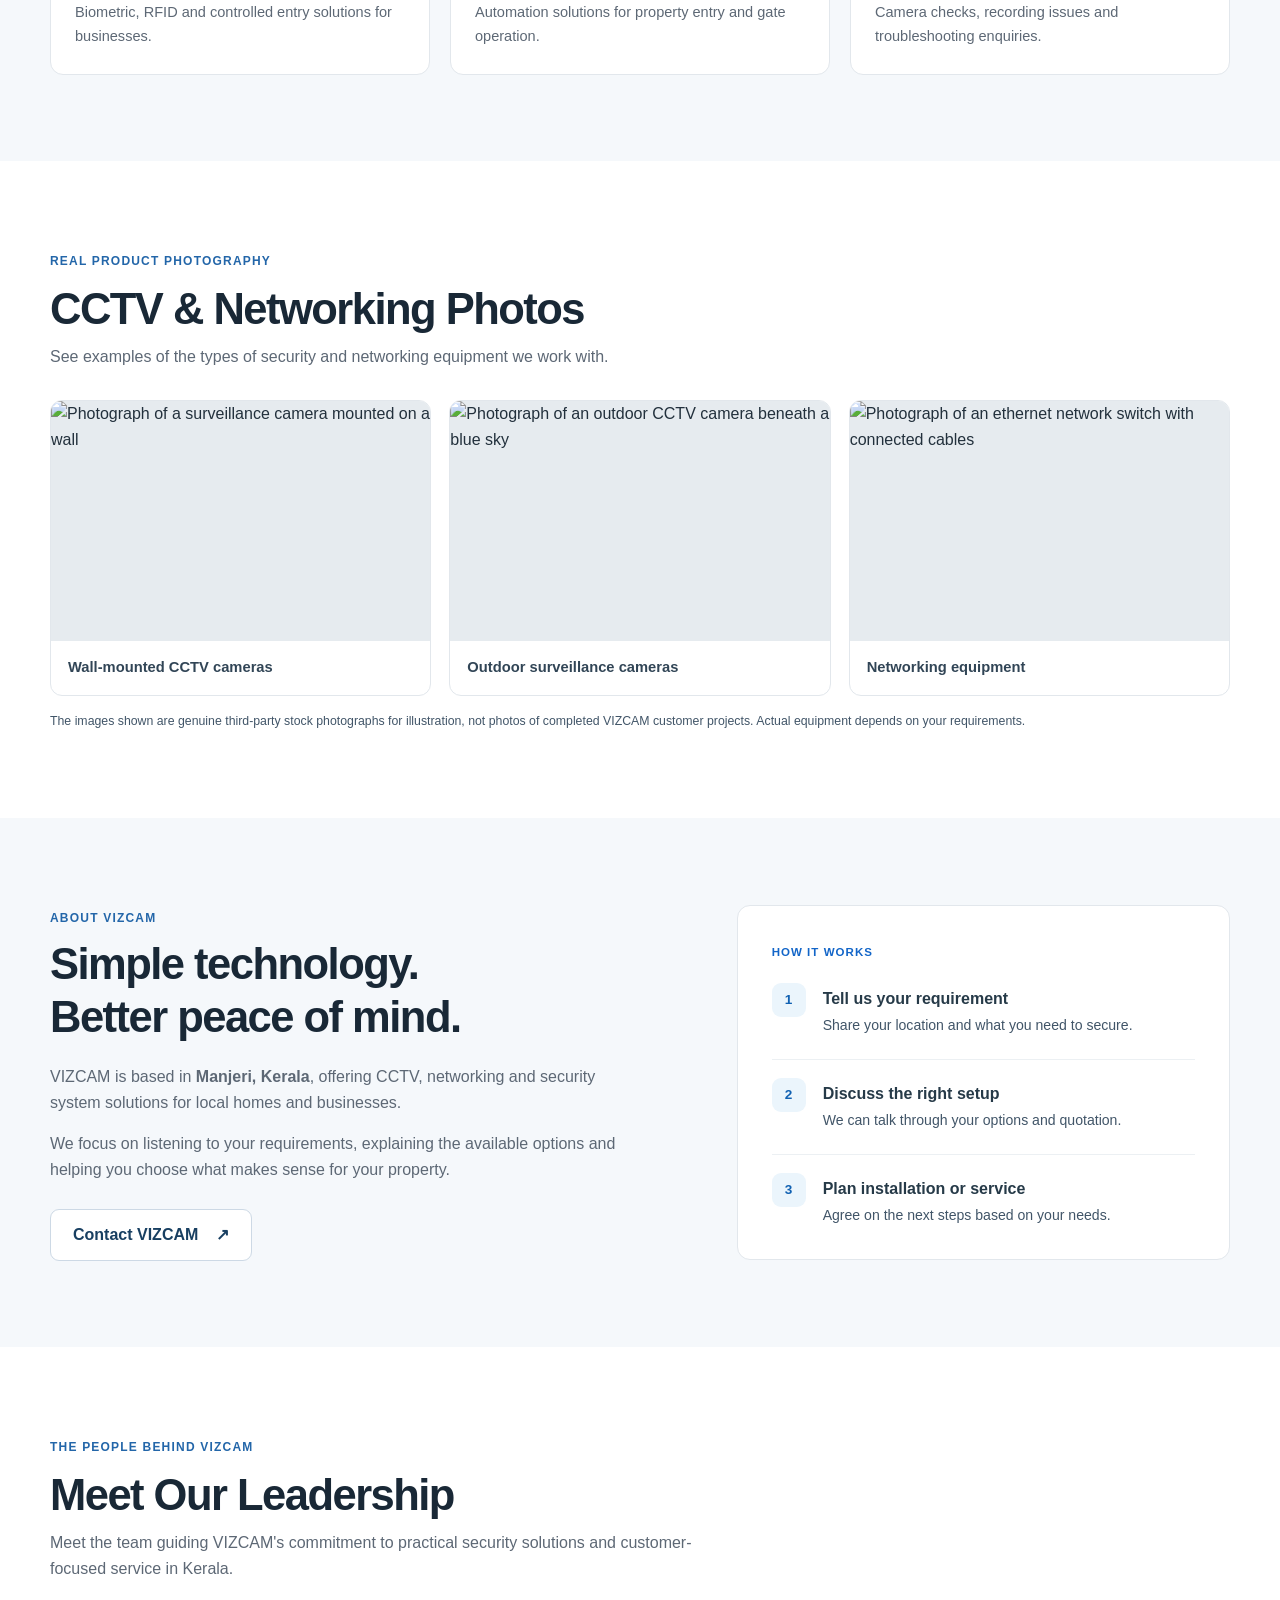
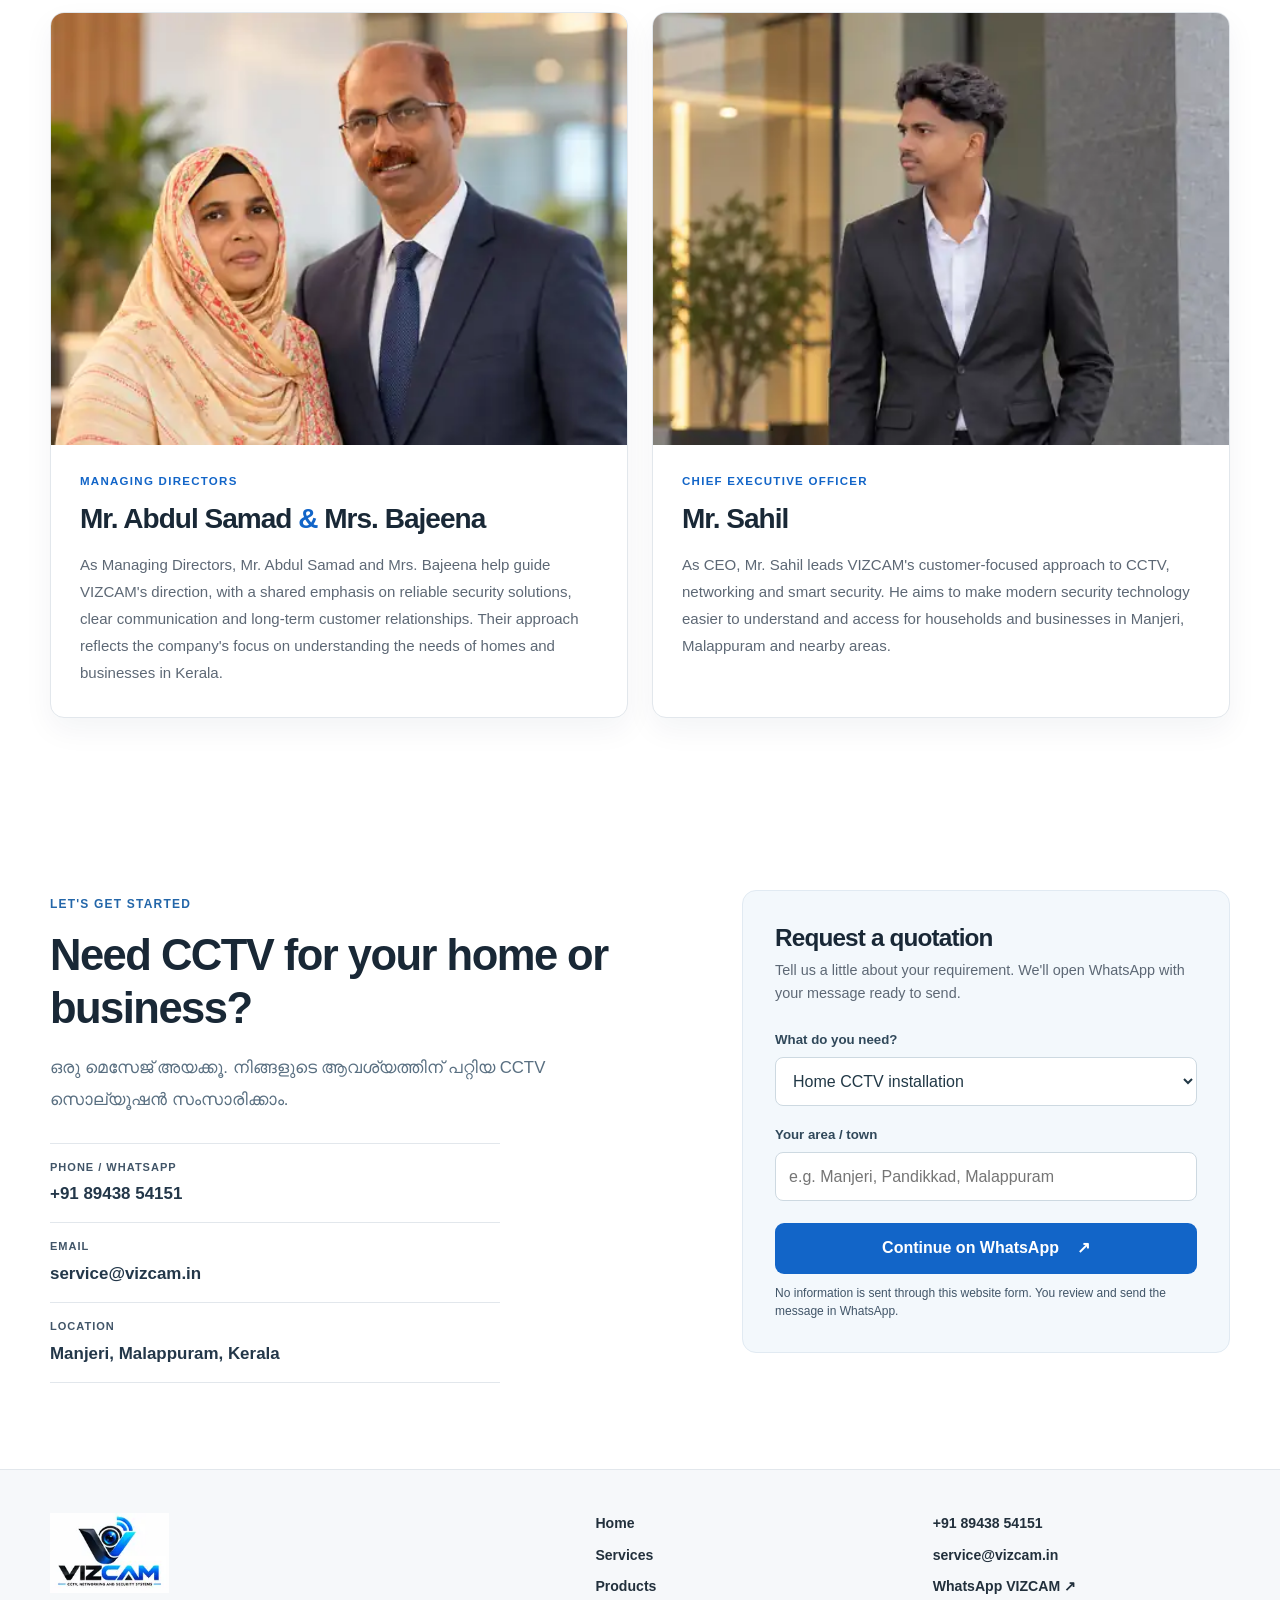
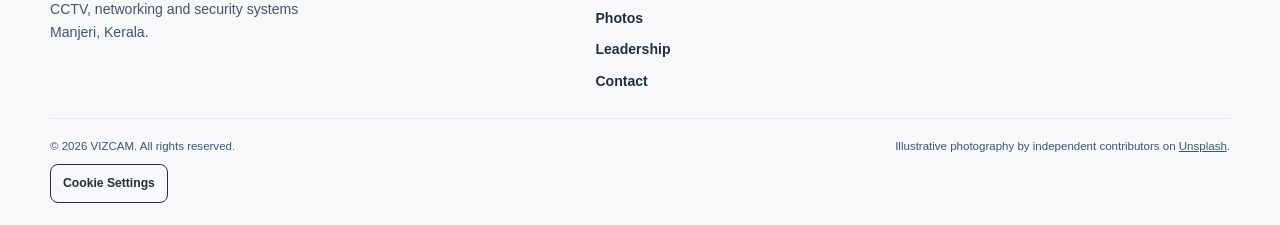
==== commit 7f72646b: "Install CookieYes consent banner and connect GA4 consent state" ====
--- a/index.html
+++ b/index.html
@@ -2,10 +2,11 @@
 <html lang="en">
 <head>
   <meta charset="UTF-8">
-<meta http-equiv="Content-Security-Policy" content="default-src 'none'; base-uri 'none'; object-src 'none'; frame-src 'none'; form-action 'self'; script-src 'self' https://www.googletagmanager.com; script-src-attr 'none'; style-src 'self' https://fonts.googleapis.com; font-src 'self' https://fonts.gstatic.com; img-src 'self' https://images.unsplash.com https://www.googletagmanager.com https://*.google-analytics.com data:; connect-src 'self' https://www.googletagmanager.com https://*.google-analytics.com https://*.google.com; upgrade-insecure-requests">
+<meta http-equiv="Content-Security-Policy" content="default-src 'none'; base-uri 'none'; object-src 'none'; frame-src 'none'; form-action 'self'; script-src 'self' https://www.googletagmanager.com https://cdn-cookieyes.com https://*.cookieyes.com; script-src-attr 'none'; style-src 'self' 'unsafe-inline' https://fonts.googleapis.com https://cdn-cookieyes.com https://*.cookieyes.com; font-src 'self' https://fonts.gstatic.com https://cdn-cookieyes.com data:; img-src 'self' https://images.unsplash.com https://www.googletagmanager.com https://*.google-analytics.com https://cdn-cookieyes.com https://*.cookieyes.com data:; connect-src 'self' https://www.googletagmanager.com https://*.google-analytics.com https://*.google.com https://cdn-cookieyes.com https://*.cookieyes.com; upgrade-insecure-requests">
 <meta name="referrer" content="strict-origin-when-cross-origin">
 <!-- Google Analytics 4: initialize denied consent before the Google tag executes. -->
 <script src="js/ga4-init.js?v=20261030-tagfix"></script>
+<script id="cookieyes" type="text/javascript" src="https://cdn-cookieyes.com/client_data/014019ae73df6d6fc66768e0/script.js"></script>
 <script async src="https://www.googletagmanager.com/gtag/js?id=G-72FYFHPDTC"></script>
   <meta name="viewport" content="width=device-width, initial-scale=1">
   <meta name="theme-color" content="#ffffff">
@@ -436,19 +437,9 @@
 <footer class="site-footer"><div class="wrap">
   <div class="footer-top"><div><img src="assets/vizcam-logo-2026.webp" width="118" height="78" alt="VIZCAM logo"><p>CCTV, networking and security systems<br>Manjeri, Kerala.</p></div><div class="footer-links"><a href="#home">Home</a><a href="#services">Services</a><a href="#products">Products</a><a href="#photos">Photos</a><a href="#leadership">Leadership</a><a href="#contact">Contact</a></div><div class="footer-contact"><a href="tel:+918943854151">+91 89438 54151</a><a href="mailto:service@vizcam.in">service@vizcam.in</a><a href="https://wa.me/918943854151" target="_blank" rel="noopener noreferrer">WhatsApp VIZCAM ↗</a></div></div>
   <div class="footer-bottom"><span>© <span id="year">2026</span> VIZCAM. All rights reserved.</span><span>Illustrative photography by independent contributors on <a href="https://unsplash.com/" target="_blank" rel="noopener noreferrer">Unsplash</a>.</span></div>
-<button type="button" id="vizcamPrivacySettings" class="vizcam-privacy-trigger">Privacy settings</button></div></footer>
-<div id="vizcamAnalyticsConsent" class="vizcam-analytics-consent" role="region" aria-label="Analytics privacy preferences" hidden>
-  <div class="vizcam-analytics-consent-text">
-    <strong>Website analytics</strong>
-    <p>The Google tag loads with analytics cookies disabled by default and may send limited consent-state signals. Accept to enable website analytics, or decline to keep measurement cookies off. Your enquiry form stays on WhatsApp.</p>
-  </div>
-  <div class="vizcam-analytics-consent-actions">
-    <button type="button" id="vizcamRejectAnalytics">Decline</button>
-    <button type="button" id="vizcamAcceptAnalytics">Accept analytics</button>
-  </div>
-</div>
+<button type="button" class="vizcam-privacy-trigger cky-banner-element">Cookie Settings</button></div></footer>
 <a class="floating-whatsapp" href="https://wa.me/918943854151?text=Hi%20VIZCAM%2C%20I%20need%20CCTV%20installation%20or%20service." target="_blank" rel="noopener noreferrer" aria-label="Chat with VIZCAM on WhatsApp"><span aria-hidden="true">☎</span><span>WhatsApp</span></a>
 <script src="js/script.js?v=20261029-a11y1" defer></script>
-<script src="js/analytics.js?v=20261030-tagfix" defer></script>
+<script src="js/analytics.js?v=20261030-cookieyes" defer></script>
 </body>
 </html>
--- a/css/styles.css
+++ b/css/styles.css
@@ -431,31 +431,9 @@
 .vizcam-product-slider-dots button:focus-visible{
   outline:3px solid #075fae;outline-offset:0;
 }
-
-/* Optional Google Analytics consent. No tracking loads until accepted. */
-.vizcam-analytics-consent[hidden]{display:none!important}
-.vizcam-analytics-consent{
-  position:fixed;z-index:250;left:16px;right:16px;bottom:16px;
-  width:min(760px,calc(100% - 32px));margin:0 auto;
-  display:flex;align-items:center;justify-content:space-between;gap:20px;
-  padding:20px 22px;border:1px solid #d3e7f8;border-radius:15px;
-  background:#fff;color:#173f5a;box-shadow:0 15px 55px rgba(5,36,69,.22);
-}
-.vizcam-analytics-consent-text{flex:1;min-width:0}
-.vizcam-analytics-consent strong{display:block;font-size:.92rem}
-.vizcam-analytics-consent p{margin:6px 0 0;line-height:1.55;color:#4b6479;font-size:.82rem}
-.vizcam-analytics-consent-actions{display:flex;align-items:center;gap:9px;flex-shrink:0}
-.vizcam-analytics-consent-actions button,.vizcam-privacy-trigger{
-  cursor:pointer;border:1px solid #bfd5e6;border-radius:8px;padding:10px 12px;
-  background:#f3f8fc;color:#174d78;font:inherit;font-size:.82rem;font-weight:700;
-}
-#vizcamAcceptAnalytics{background:#0b66b5;color:#fff;border-color:#0b66b5}
-.vizcam-privacy-trigger{background:transparent;color:inherit;border:1px solid currentColor;margin:8px 0 0;font-size:.72rem;padding:7px 10px}
-.vizcam-analytics-consent button:focus-visible,.vizcam-privacy-trigger:focus-visible{
-  outline:3px solid #f5b23c;outline-offset:3px
-}
-@media(max-width:620px){
- .vizcam-analytics-consent{align-items:stretch;flex-direction:column;gap:14px;padding:16px;bottom:10px}
- .vizcam-analytics-consent-actions{display:grid;grid-template-columns:1fr 1fr}
- .vizcam-analytics-consent-actions button{font-size:.81rem;padding:11px 5px}
-}
+/* CookieYes manages consent; retain a visible preference-revisit button in the footer. */
+.vizcam-privacy-trigger{
+  cursor:pointer;background:transparent;color:inherit;border:1px solid currentColor;
+  margin:8px 0 0;border-radius:8px;font:inherit;font-size:.76rem;font-weight:700;padding:9px 12px;
+}
+.vizcam-privacy-trigger:focus-visible{outline:3px solid #f5b23c;outline-offset:3px}
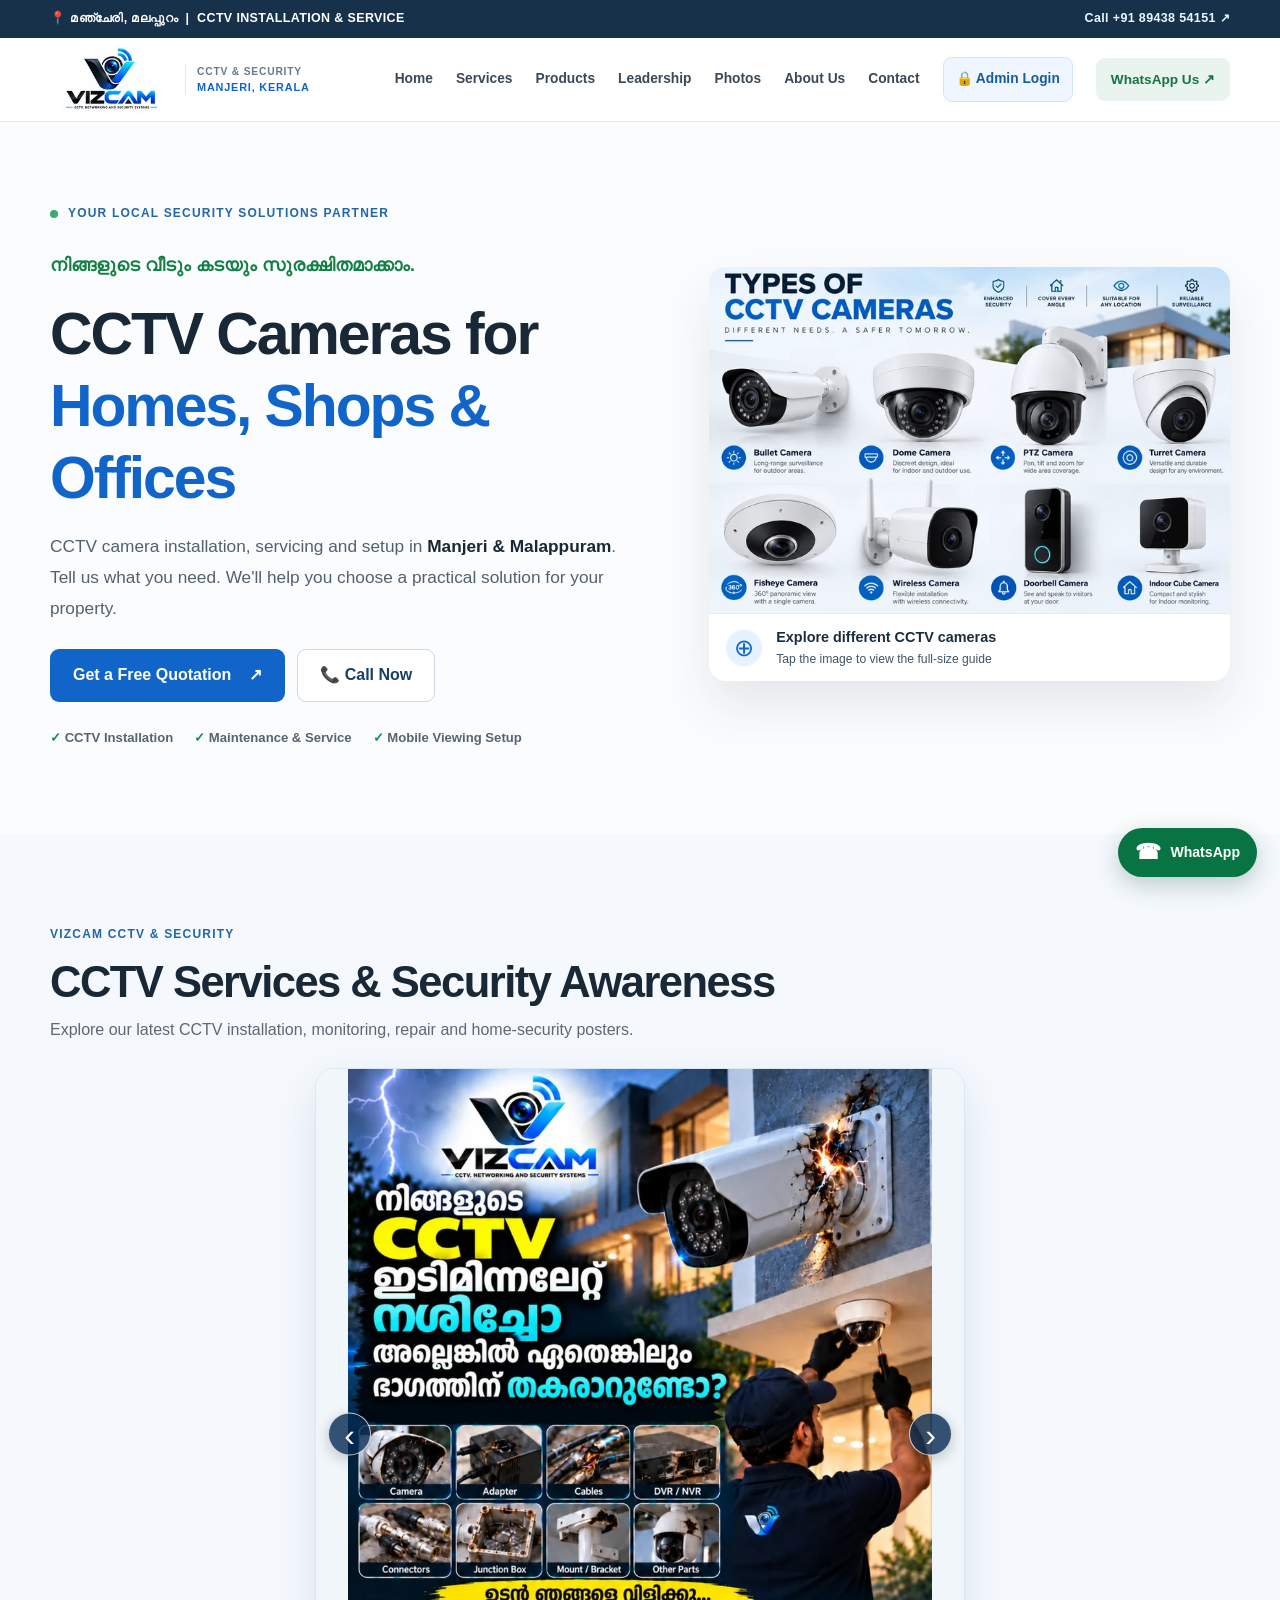
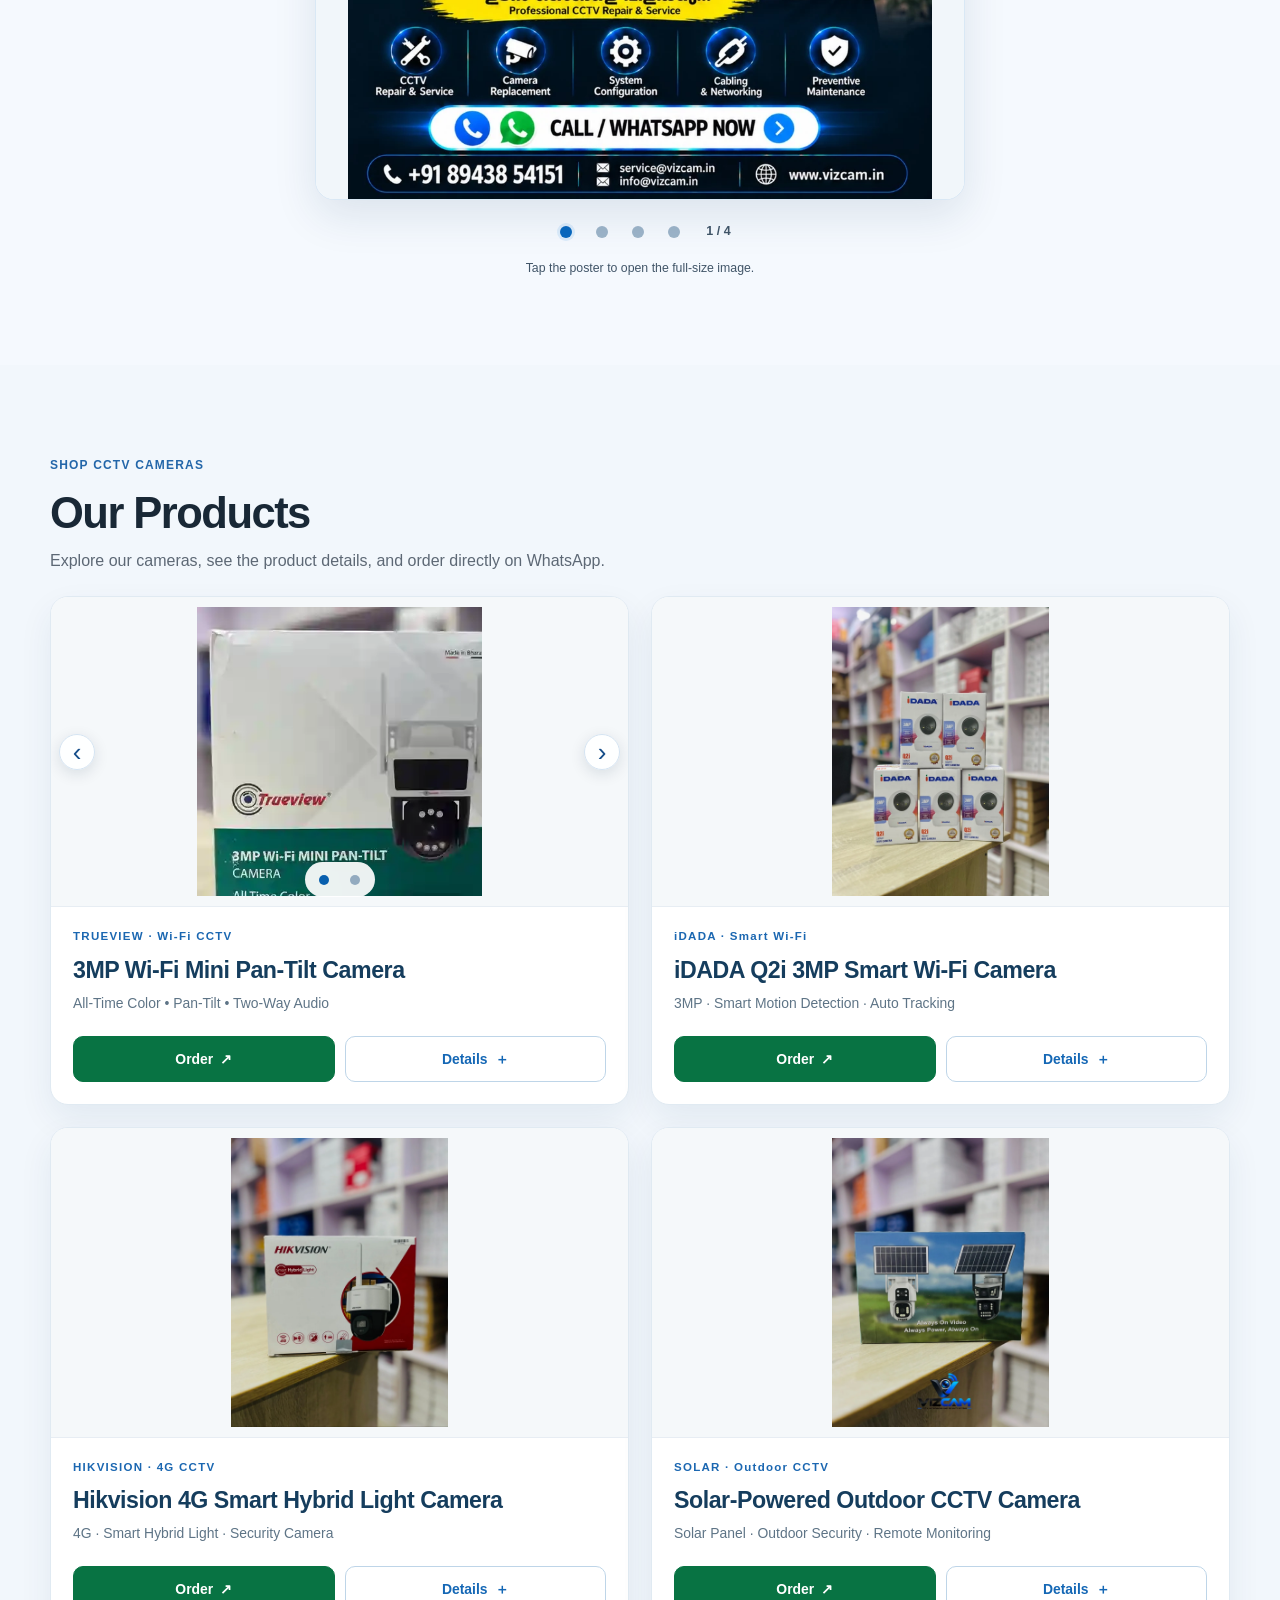
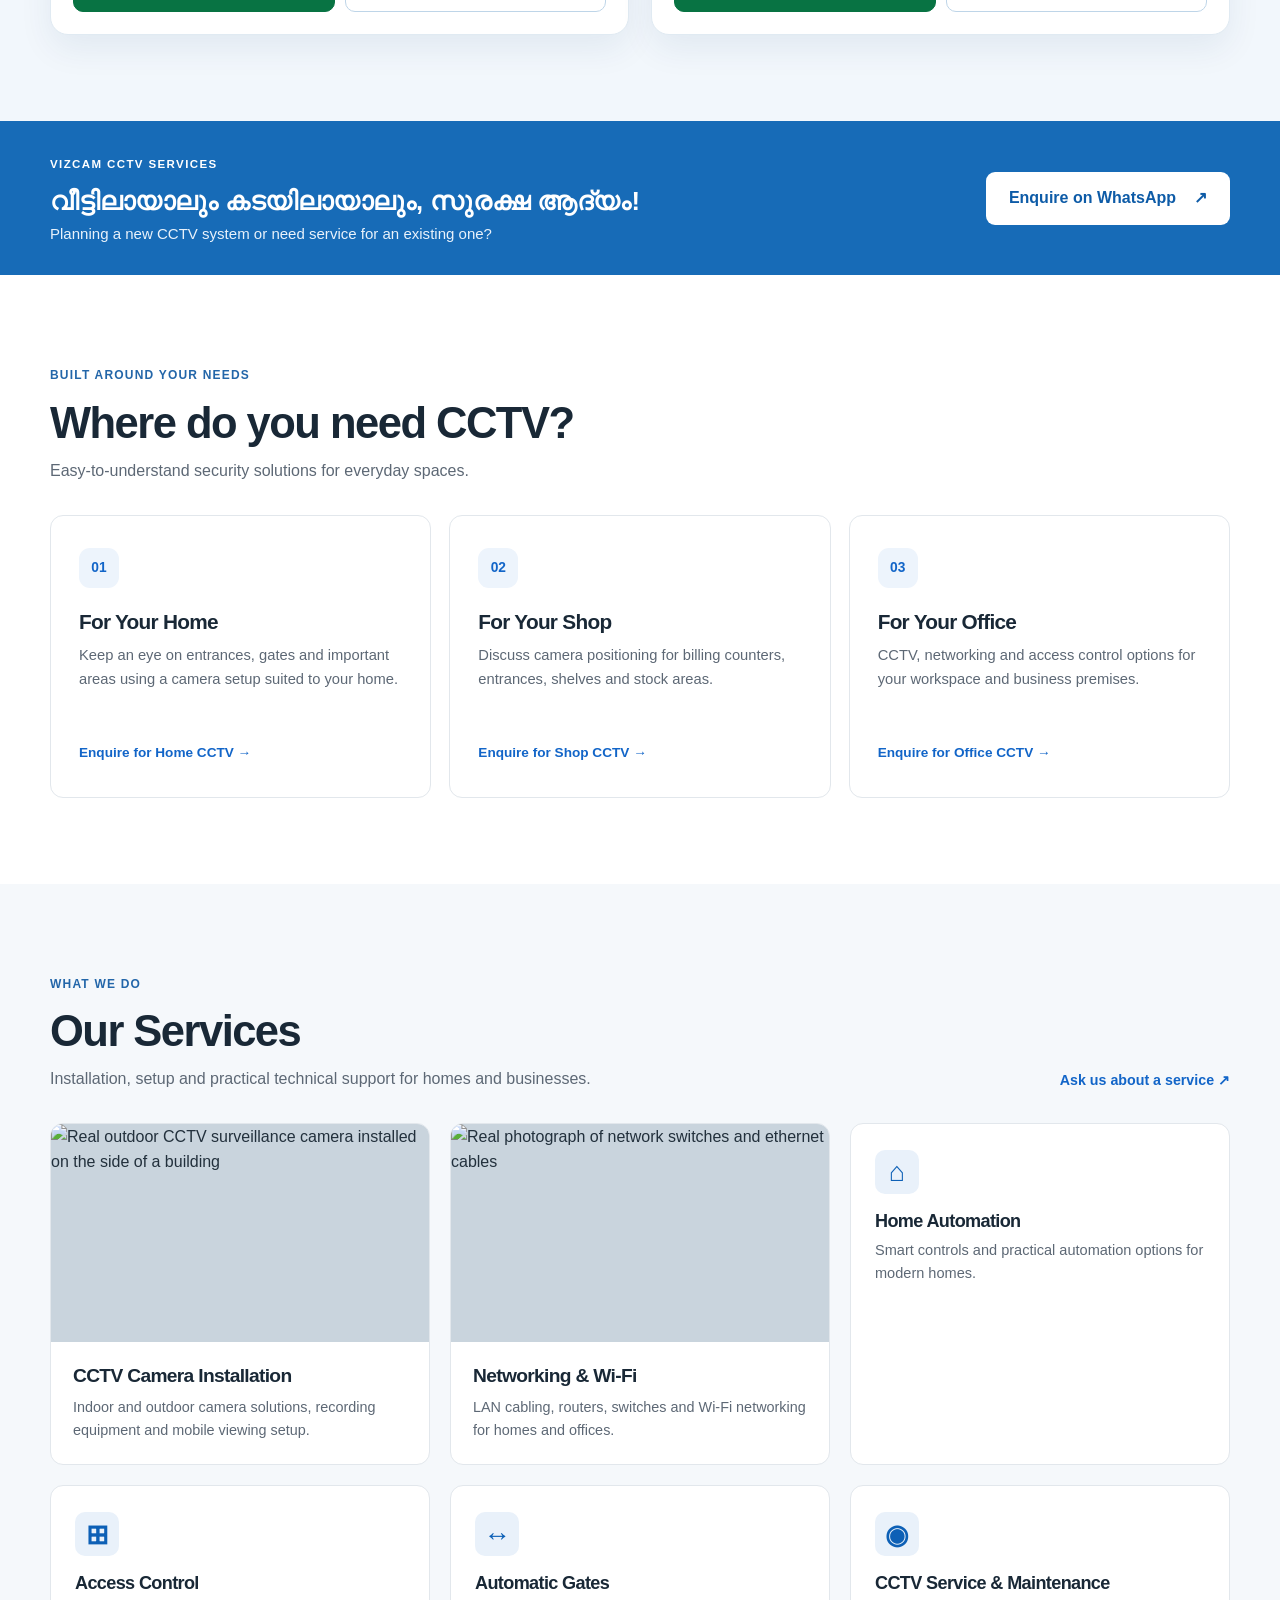
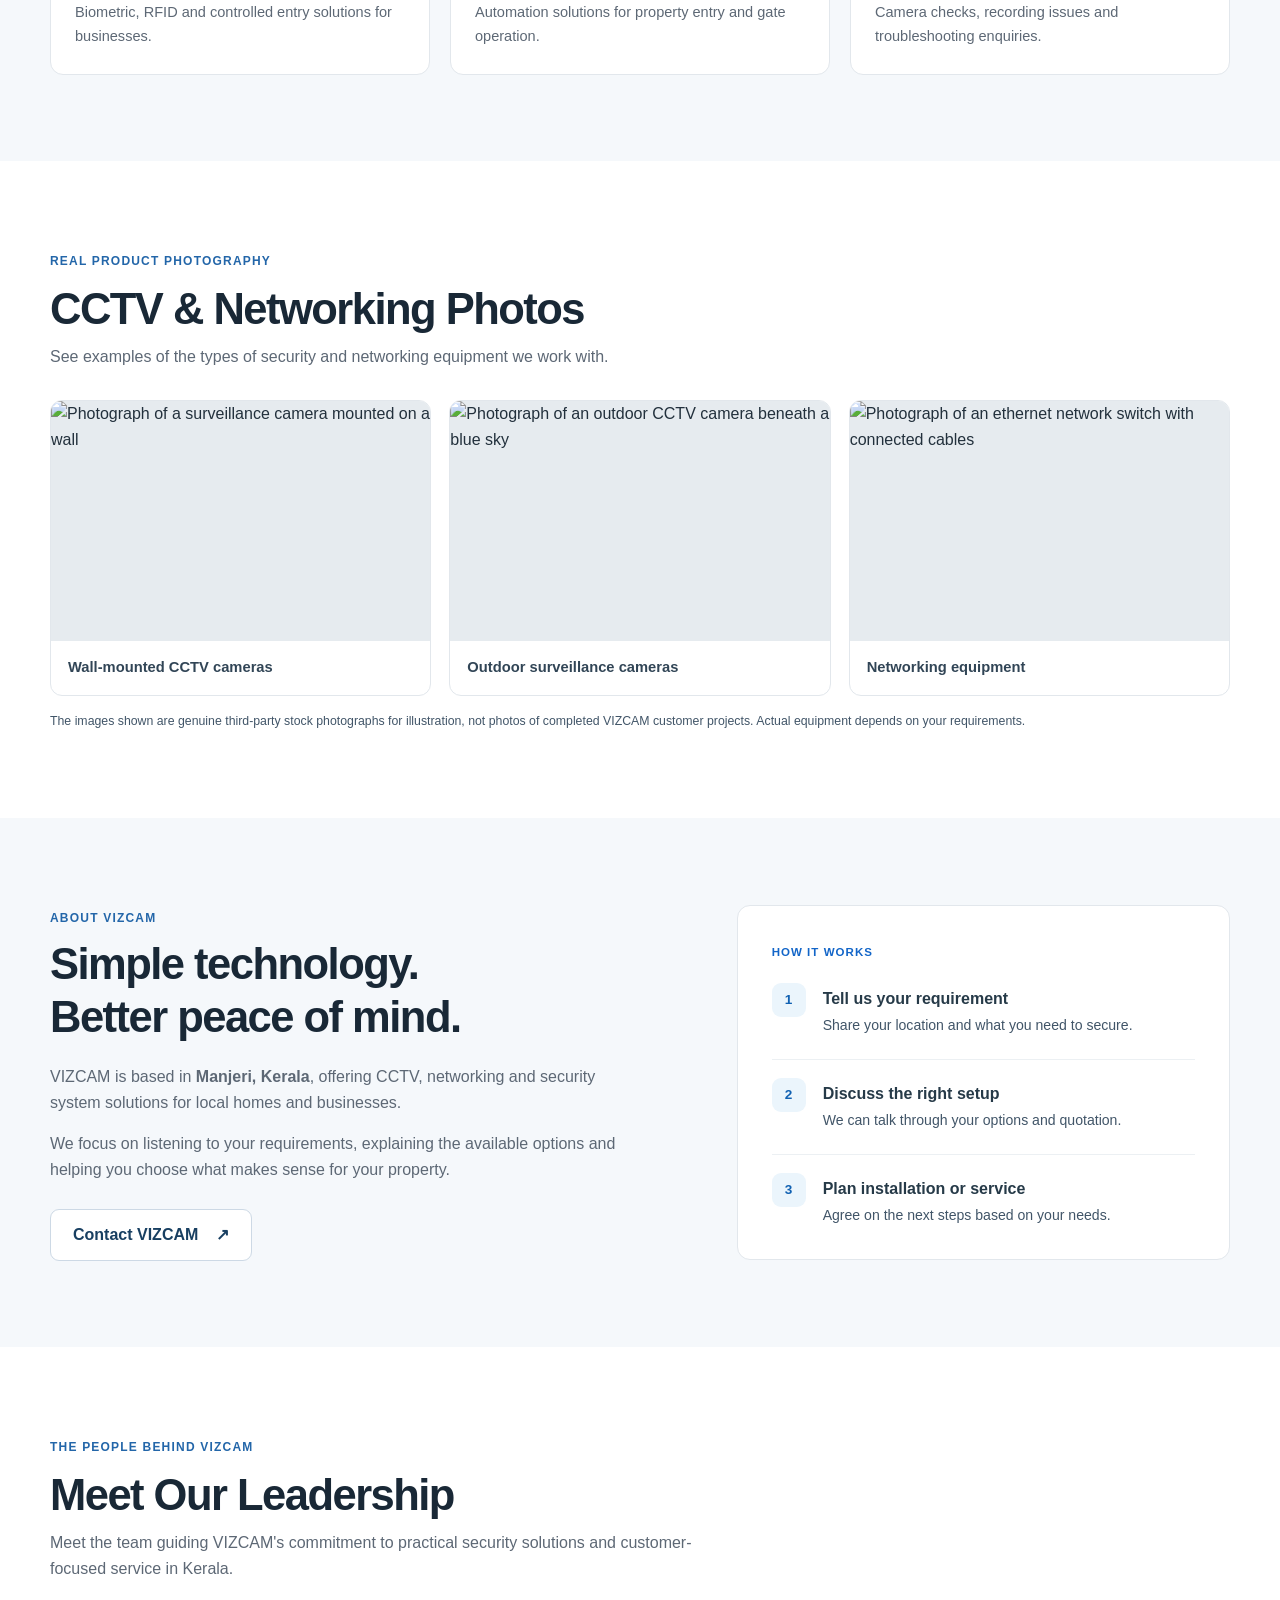
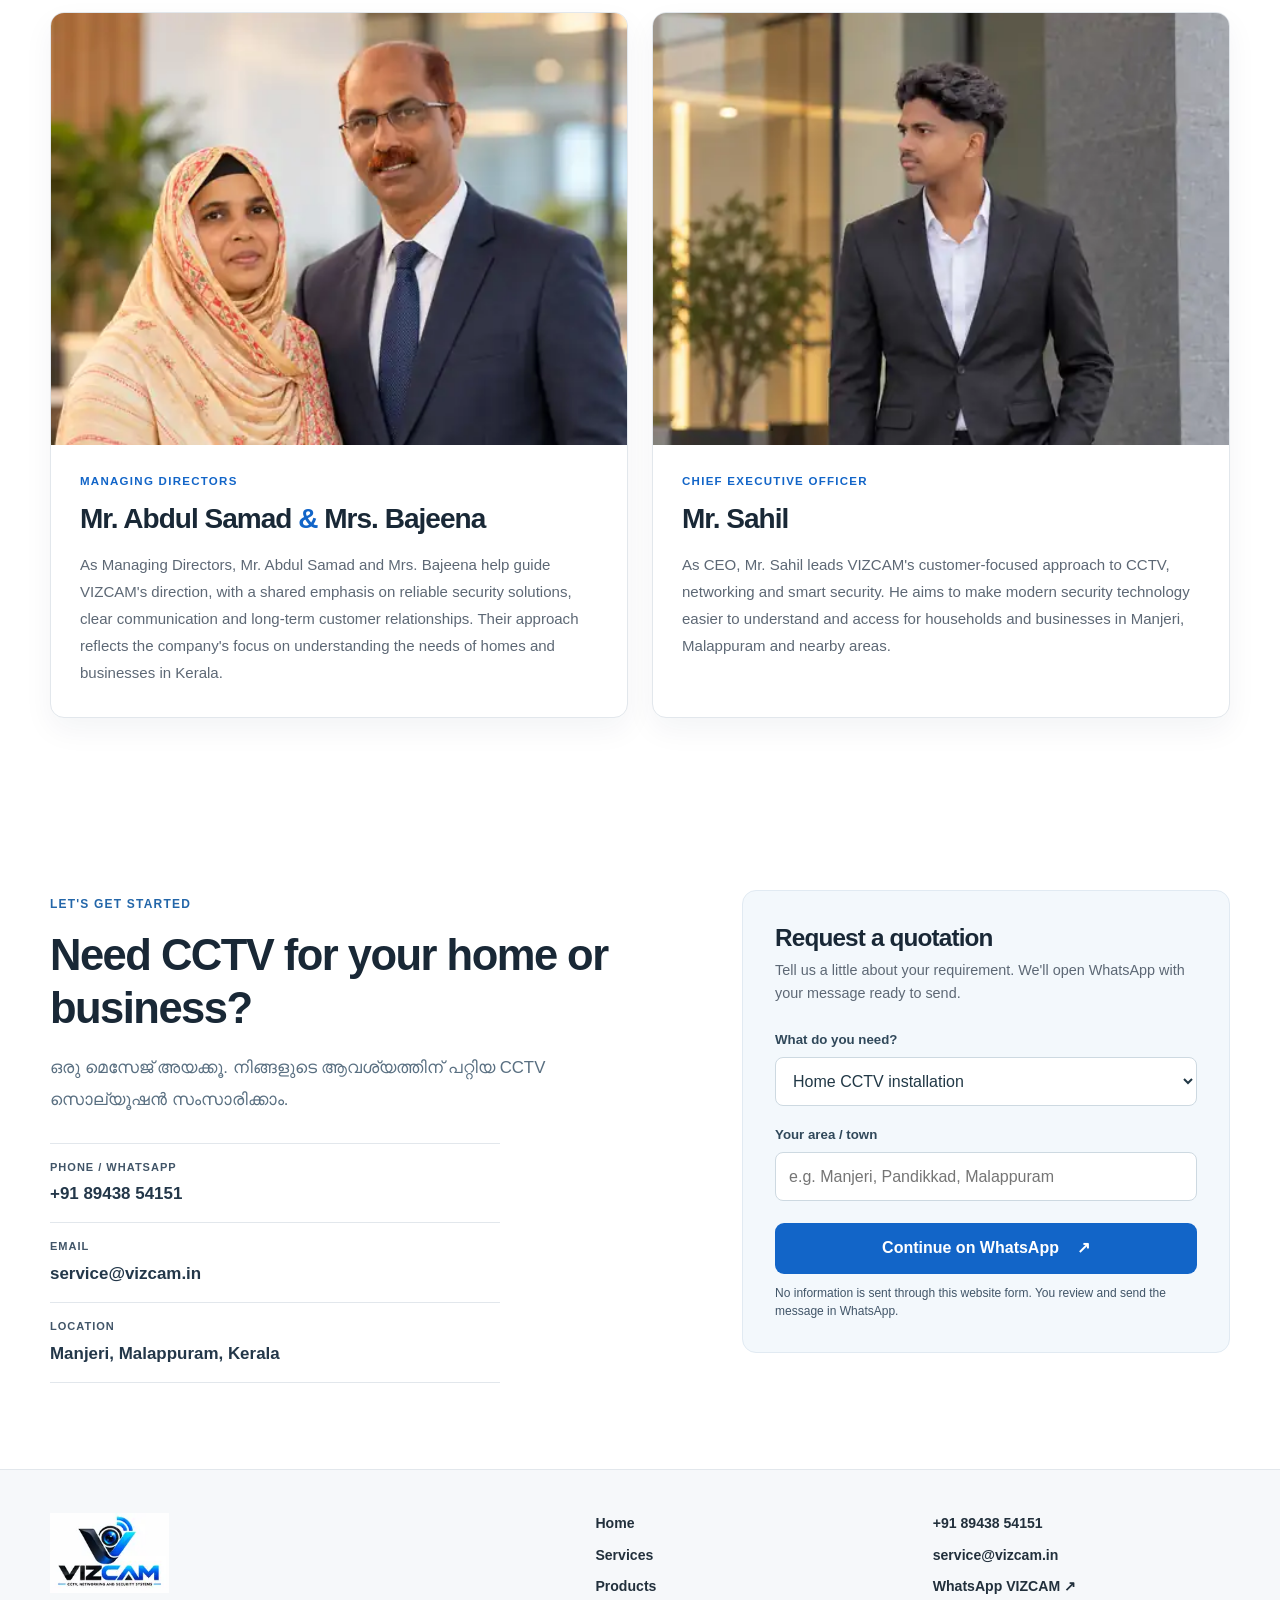
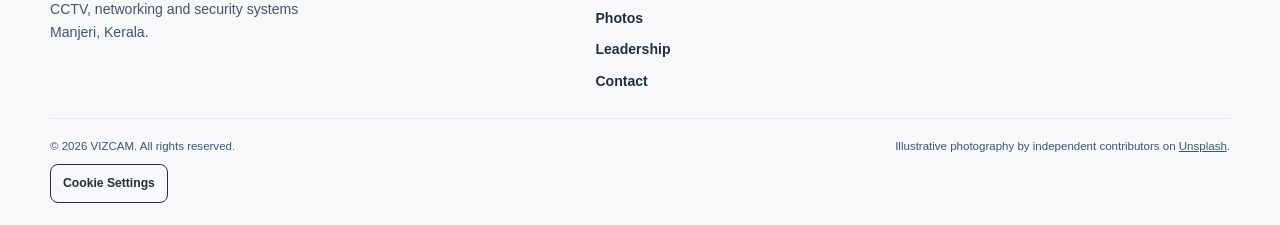
==== commit a0f1dcdf: "Optimize mobile hero/poster images; strengthen SEO and GA4 checks" ====
--- a/index.html
+++ b/index.html
@@ -32,10 +32,12 @@
   <meta name="twitter:description" content="CCTV installation, camera repairs, networking and home security in Manjeri and Malappuram, Kerala.">
   <meta name="twitter:image" content="https://www.vizcam.in/assets/vizcam-social-preview-1200x630.jpg">
   <meta name="twitter:image:alt" content="VIZCAM CCTV installation and security services in Manjeri, Kerala">
+  <link rel="preconnect" href="https://cdn-cookieyes.com" crossorigin>
+  <link rel="preconnect" href="https://www.googletagmanager.com" crossorigin>
   <link rel="preconnect" href="https://fonts.googleapis.com">
   <link rel="preconnect" href="https://fonts.gstatic.com" crossorigin>
   <link rel="preconnect" href="https://images.unsplash.com">
-  <link rel="preload" as="image" type="image/webp" href="assets/vizcam-cctv-camera-types.webp" fetchpriority="high">
+  <link rel="preload" as="image" type="image/webp" href="assets/vizcam-cctv-camera-types-720.webp" fetchpriority="high">
   <link href="https://fonts.googleapis.com/css2?family=DM+Sans:wght@400;500;600;700;800&family=Noto+Sans+Malayalam:wght@400;500;600;700;800&display=swap" rel="stylesheet" media="print" data-async-fonts>
   <noscript><link rel="stylesheet" href="https://fonts.googleapis.com/css2?family=DM+Sans:wght@400;500;600;700;800&family=Noto+Sans+Malayalam:wght@400;500;600;700;800&display=swap"></noscript>
   <link rel="stylesheet" href="css/styles.css?v=20261029-a11y1">
@@ -88,7 +90,7 @@
       </div>
       <div class="hero-image hero-image--types">
         <a class="hero-types-image-link" href="assets/vizcam-cctv-camera-types.webp" target="_blank" rel="noopener noreferrer" aria-label="View full-size infographic of eight different types of CCTV cameras">
-          <img src="assets/vizcam-cctv-camera-types.webp" alt="Types of CCTV cameras: bullet, dome, PTZ, turret, fisheye, wireless, doorbell and indoor cube cameras, with their uses" width="1448" height="964" fetchpriority="high" decoding="async">
+          <img src="assets/vizcam-cctv-camera-types-720.webp" alt="Types of CCTV cameras: bullet, dome, PTZ, turret, fisheye, wireless, doorbell and indoor cube cameras, with their uses" width="1448" height="964" fetchpriority="high" decoding="async">
         </a>
         <div class="hero-image-caption"><span class="caption-icon" aria-hidden="true">⊕</span><div><strong>Explore different CCTV cameras</strong><small>Tap the image to view the full-size guide</small></div></div>
       </div>
@@ -108,22 +110,22 @@
           <div class="vizcam-poster-slides">
         <figure class="vizcam-poster-slide" data-poster-slide aria-label="Poster 1 of 4">
           <a href="assets/vizcam-poster-cctv-repair.jpg" target="_blank" rel="noopener noreferrer" title="Open poster 1 full size">
-            <img src="assets/vizcam-poster-cctv-repair.jpg" alt="VIZCAM Malayalam poster for CCTV repair and service after lightning damage, with contact details" width="1229" height="1536" loading="lazy" decoding="async" fetchpriority="low">
+            <img src="assets/vizcam-poster-cctv-repair-900.webp" alt="VIZCAM Malayalam poster for CCTV repair and service after lightning damage, with contact details" width="1229" height="1536" loading="lazy" decoding="async" fetchpriority="low">
           </a>
         </figure>
         <figure class="vizcam-poster-slide" data-poster-slide hidden aria-label="Poster 2 of 4">
           <a href="assets/vizcam-poster-cctv-installation.jpg" target="_blank" rel="noopener noreferrer" title="Open poster 2 full size">
-            <img src="assets/vizcam-poster-cctv-installation.jpg" alt="VIZCAM Malayalam poster for CCTV installation and security monitoring for homes, shops and offices" width="1165" height="1536" loading="lazy" decoding="async">
+            <img src="assets/vizcam-poster-cctv-installation-900.webp" alt="VIZCAM Malayalam poster for CCTV installation and security monitoring for homes, shops and offices" width="1165" height="1536" loading="lazy" decoding="async">
           </a>
         </figure>
         <figure class="vizcam-poster-slide" data-poster-slide hidden aria-label="Poster 3 of 4">
           <a href="assets/vizcam-poster-home-security.jpg" target="_blank" rel="noopener noreferrer" title="Open poster 3 full size">
-            <img src="assets/vizcam-poster-home-security.jpg" alt="VIZCAM Malayalam home-security poster showing CCTV camera views on a mobile phone" width="1229" height="1536" loading="lazy" decoding="async">
+            <img src="assets/vizcam-poster-home-security-900.webp" alt="VIZCAM Malayalam home-security poster showing CCTV camera views on a mobile phone" width="1229" height="1536" loading="lazy" decoding="async">
           </a>
         </figure>
         <figure class="vizcam-poster-slide" data-poster-slide hidden aria-label="Poster 4 of 4">
           <a href="assets/vizcam-poster-family-security.jpg" target="_blank" rel="noopener noreferrer" title="Open poster 4 full size">
-            <img src="assets/vizcam-poster-family-security.jpg" alt="VIZCAM Malayalam security poster promoting CCTV installation and family protection" width="1229" height="1536" loading="lazy" decoding="async">
+            <img src="assets/vizcam-poster-family-security-900.webp" alt="VIZCAM Malayalam security poster promoting CCTV installation and family protection" width="1229" height="1536" loading="lazy" decoding="async">
           </a>
         </figure>
           </div>
